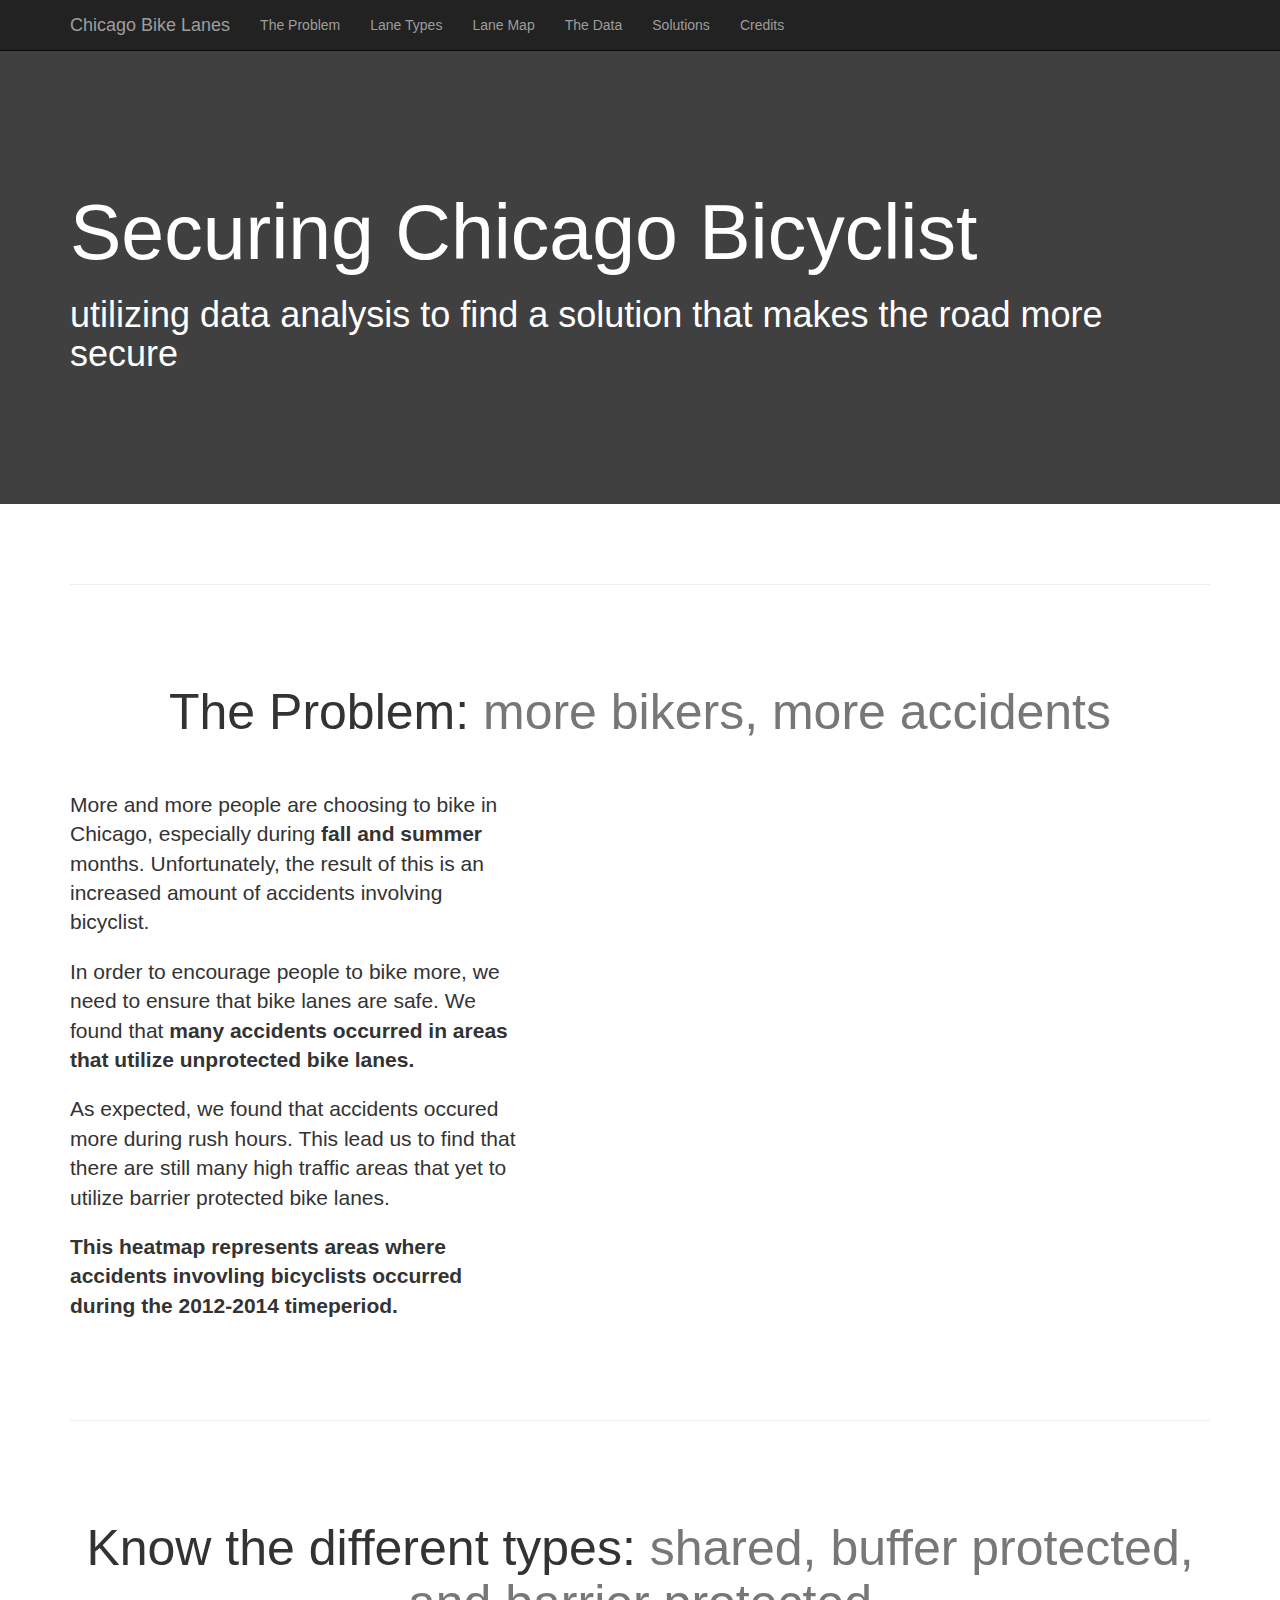
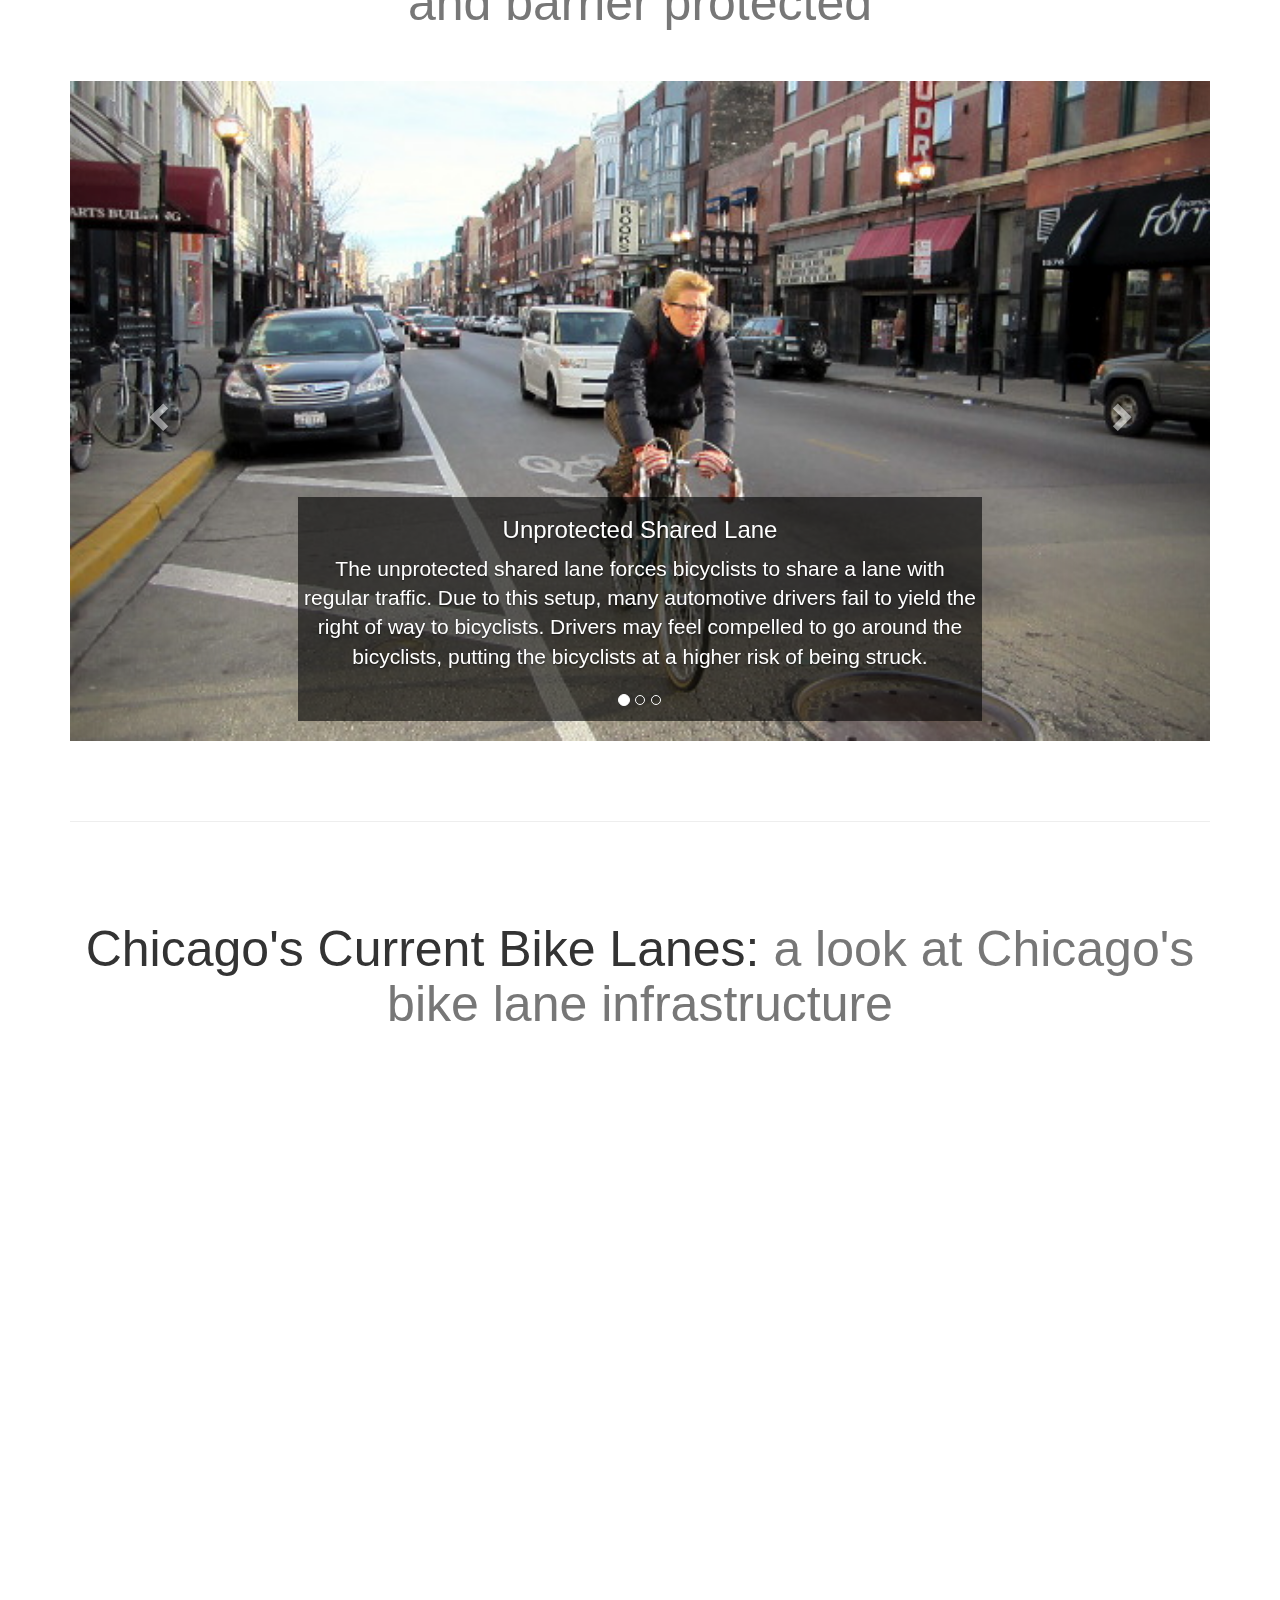
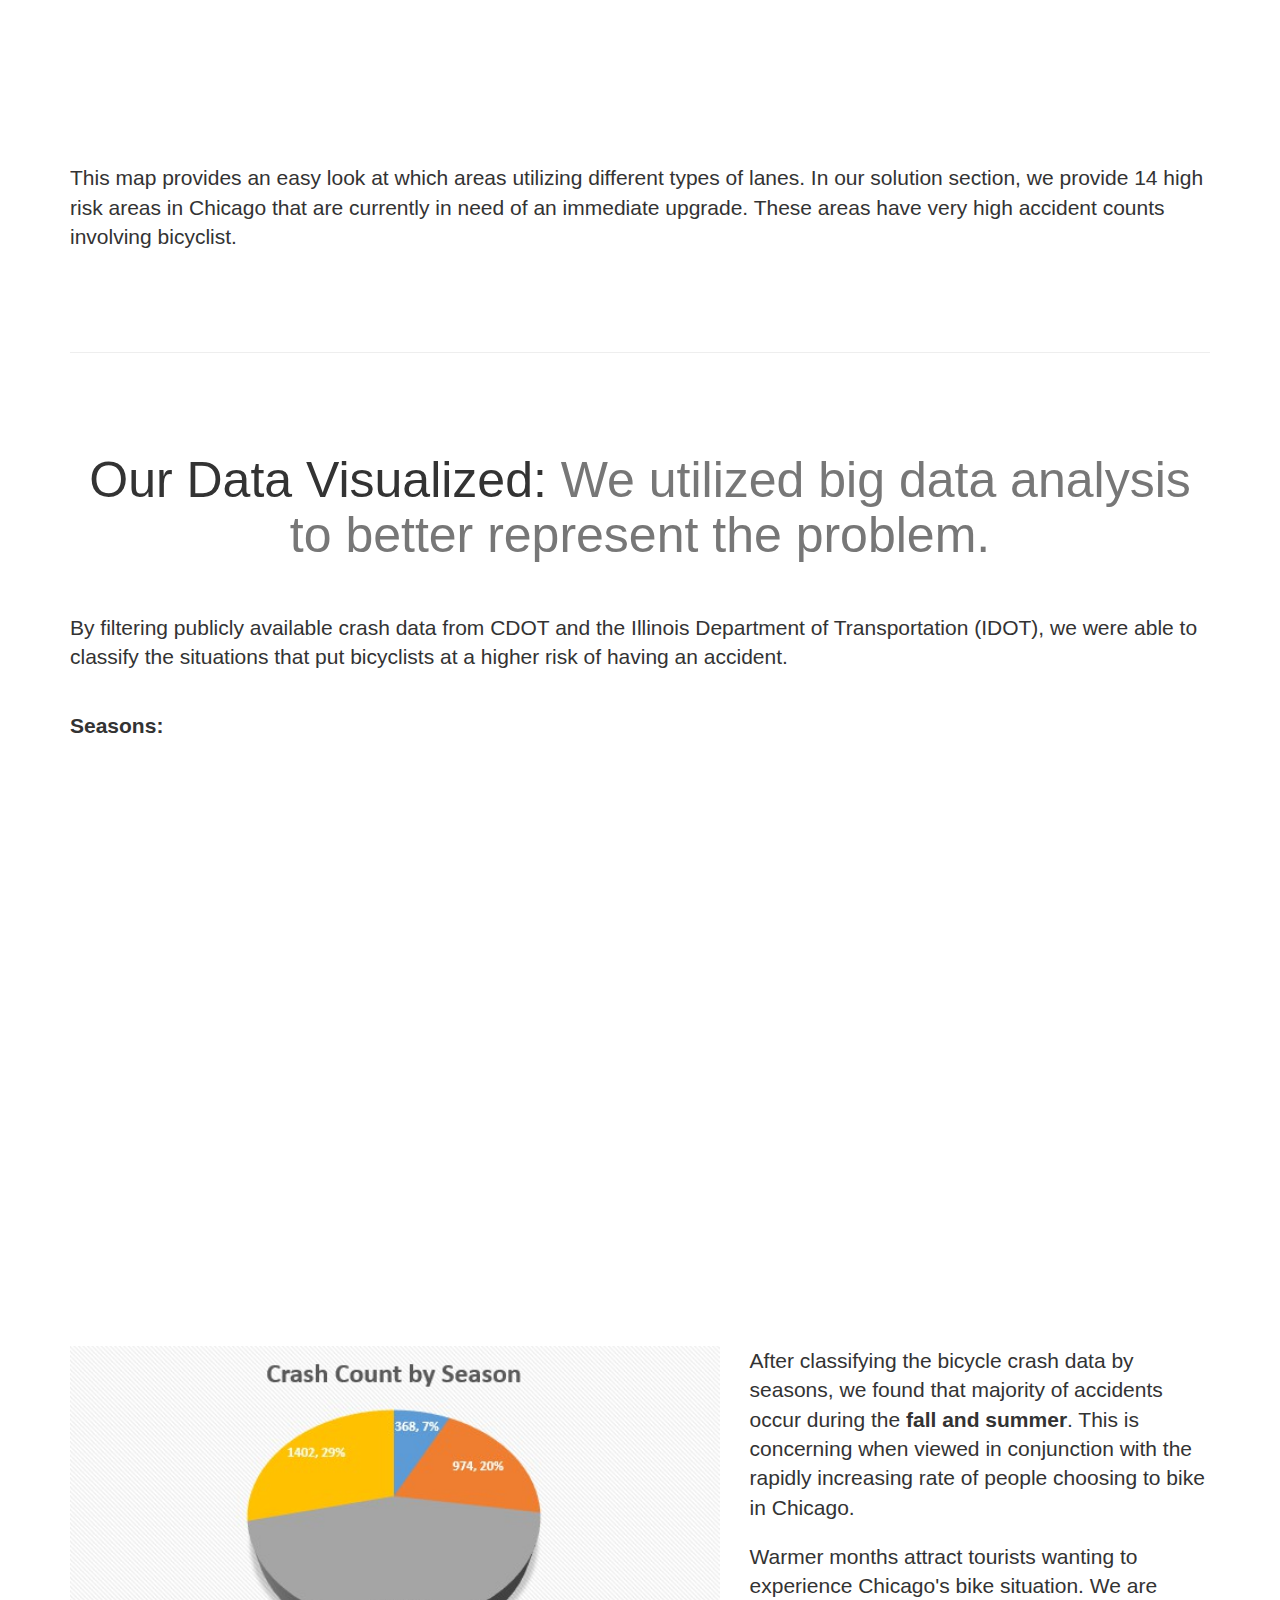
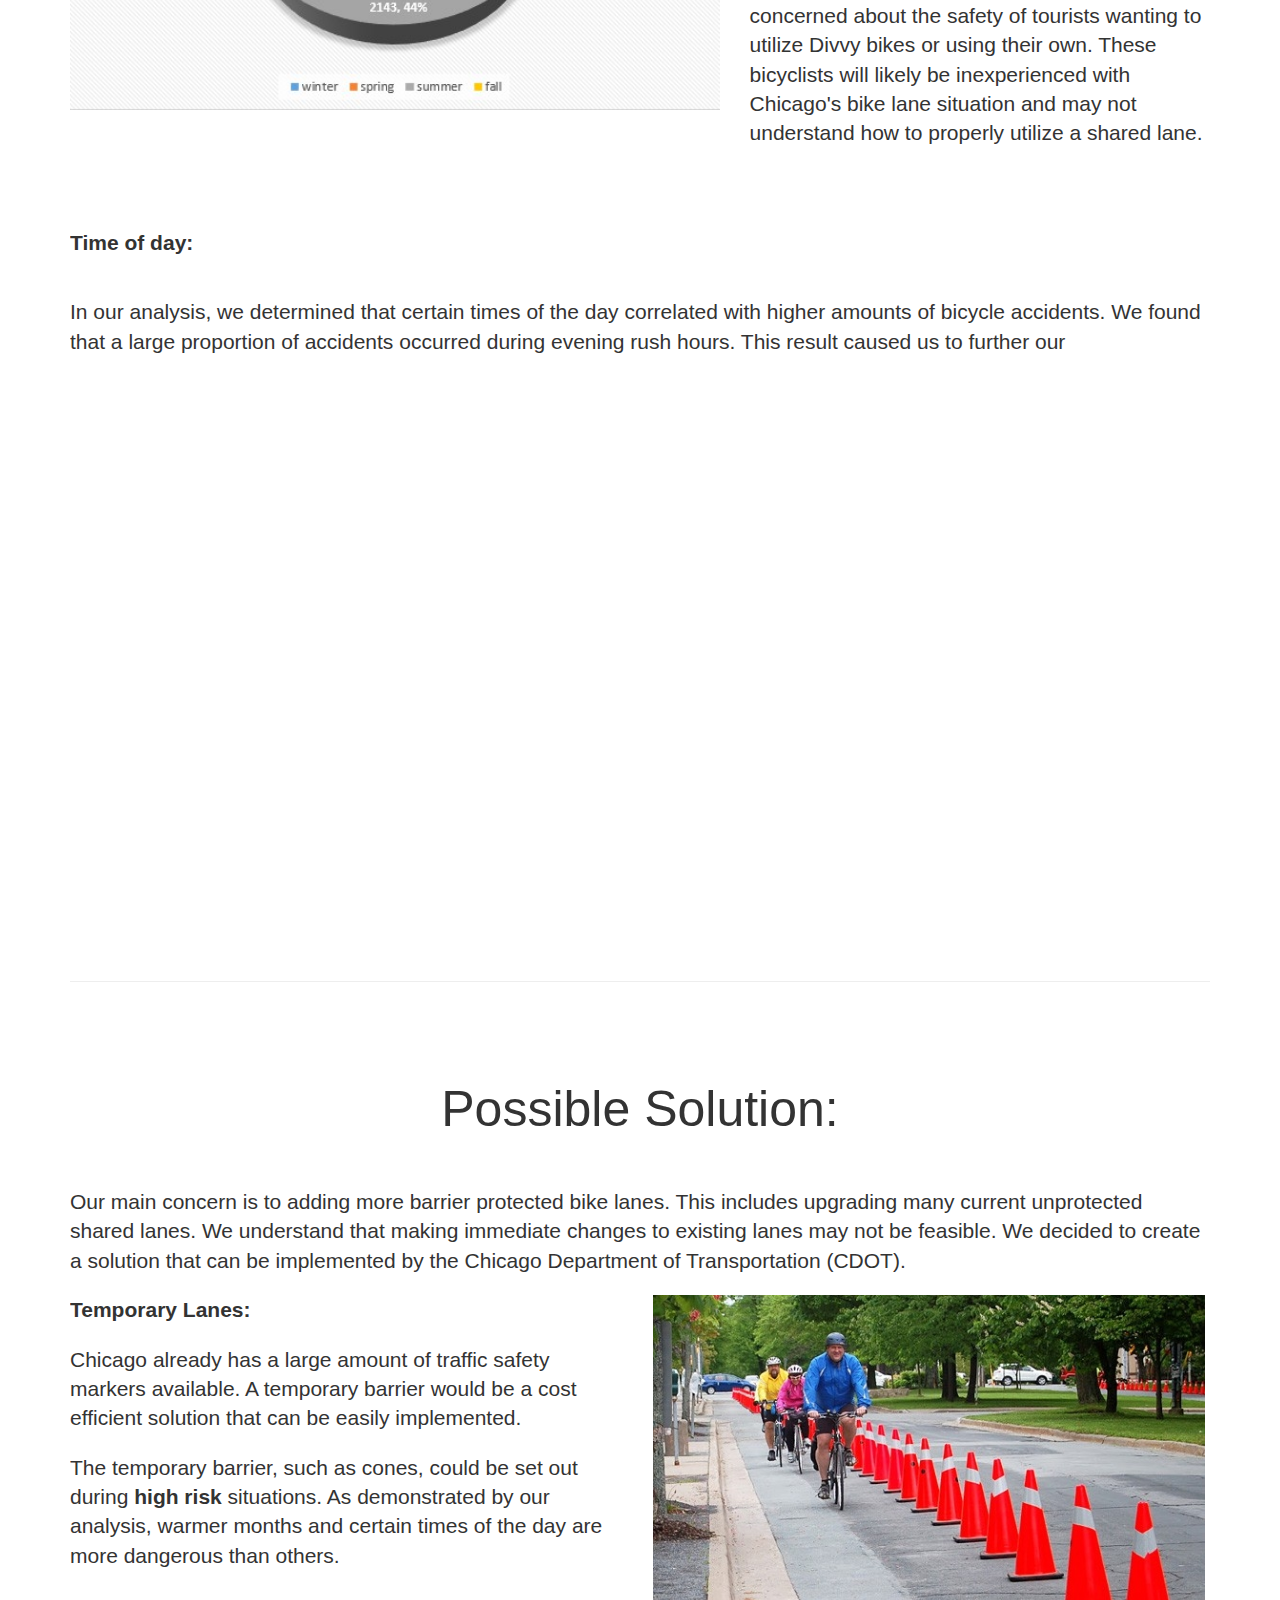
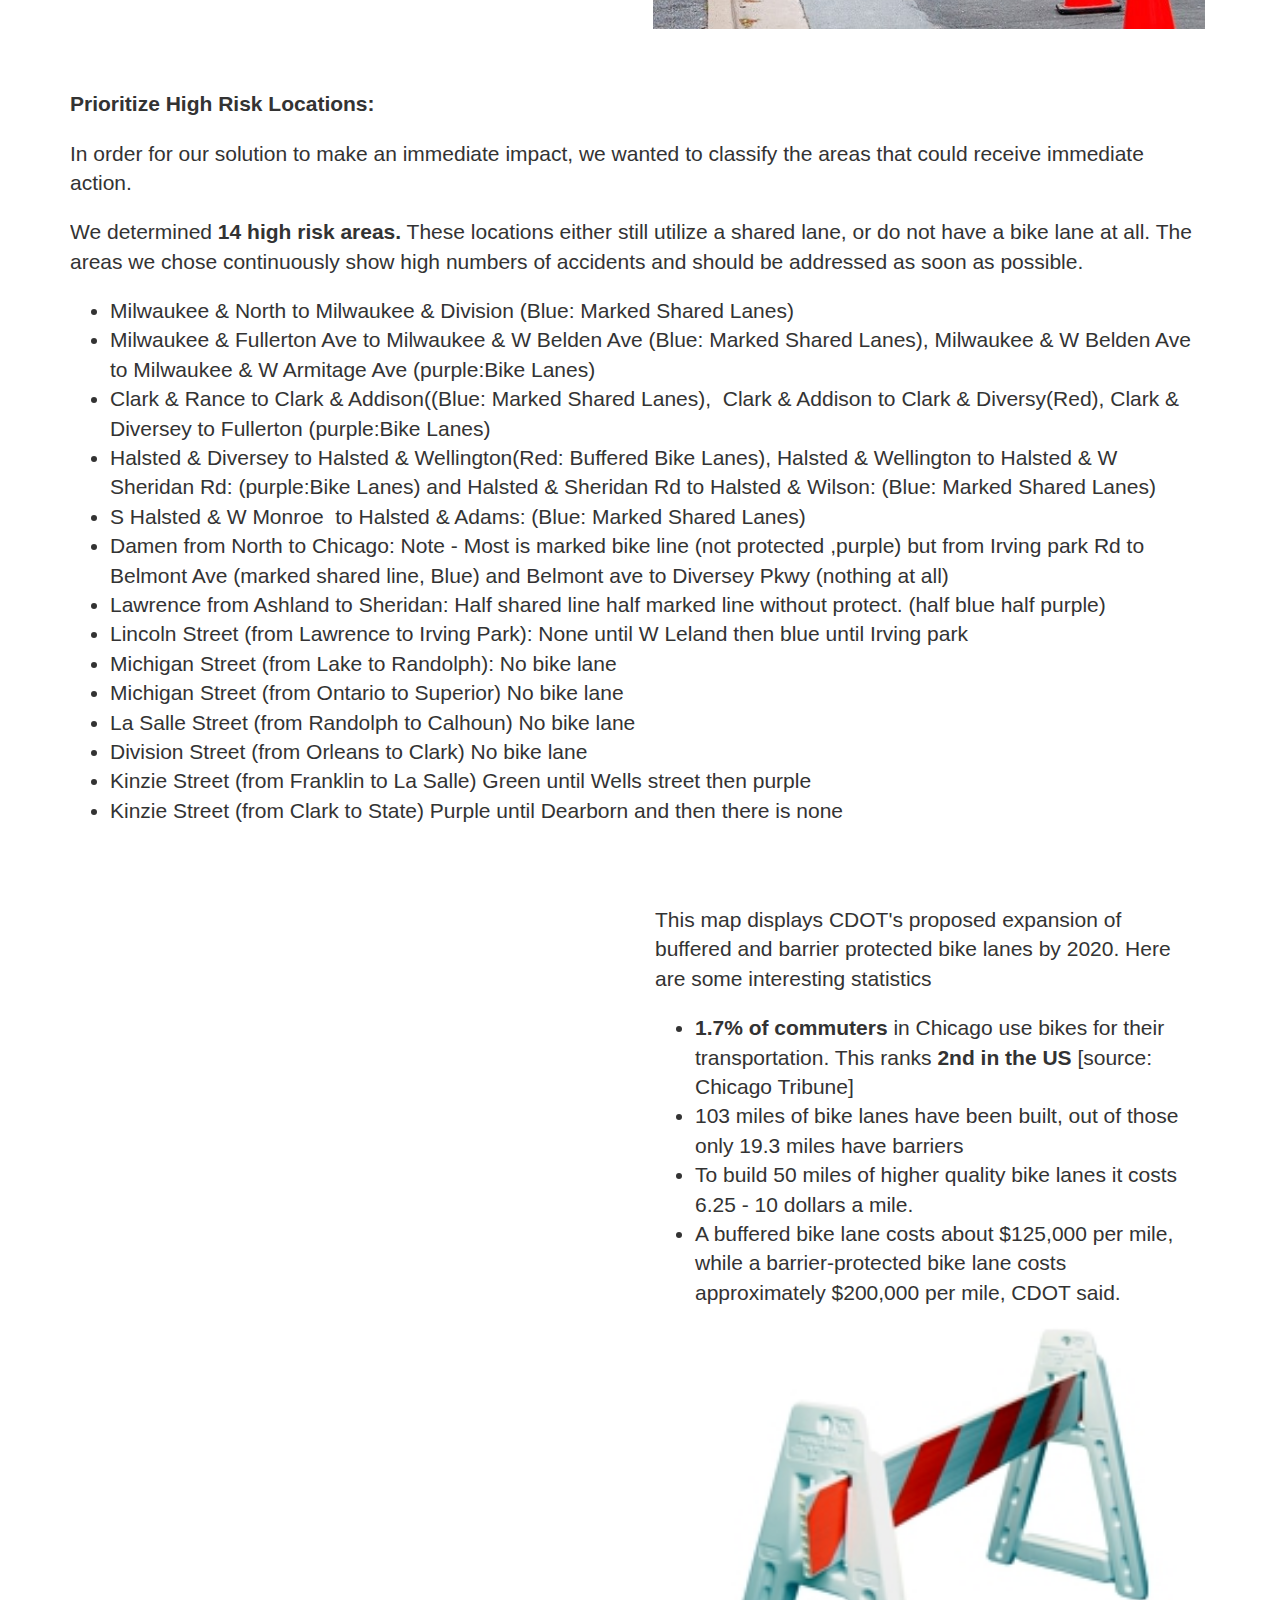
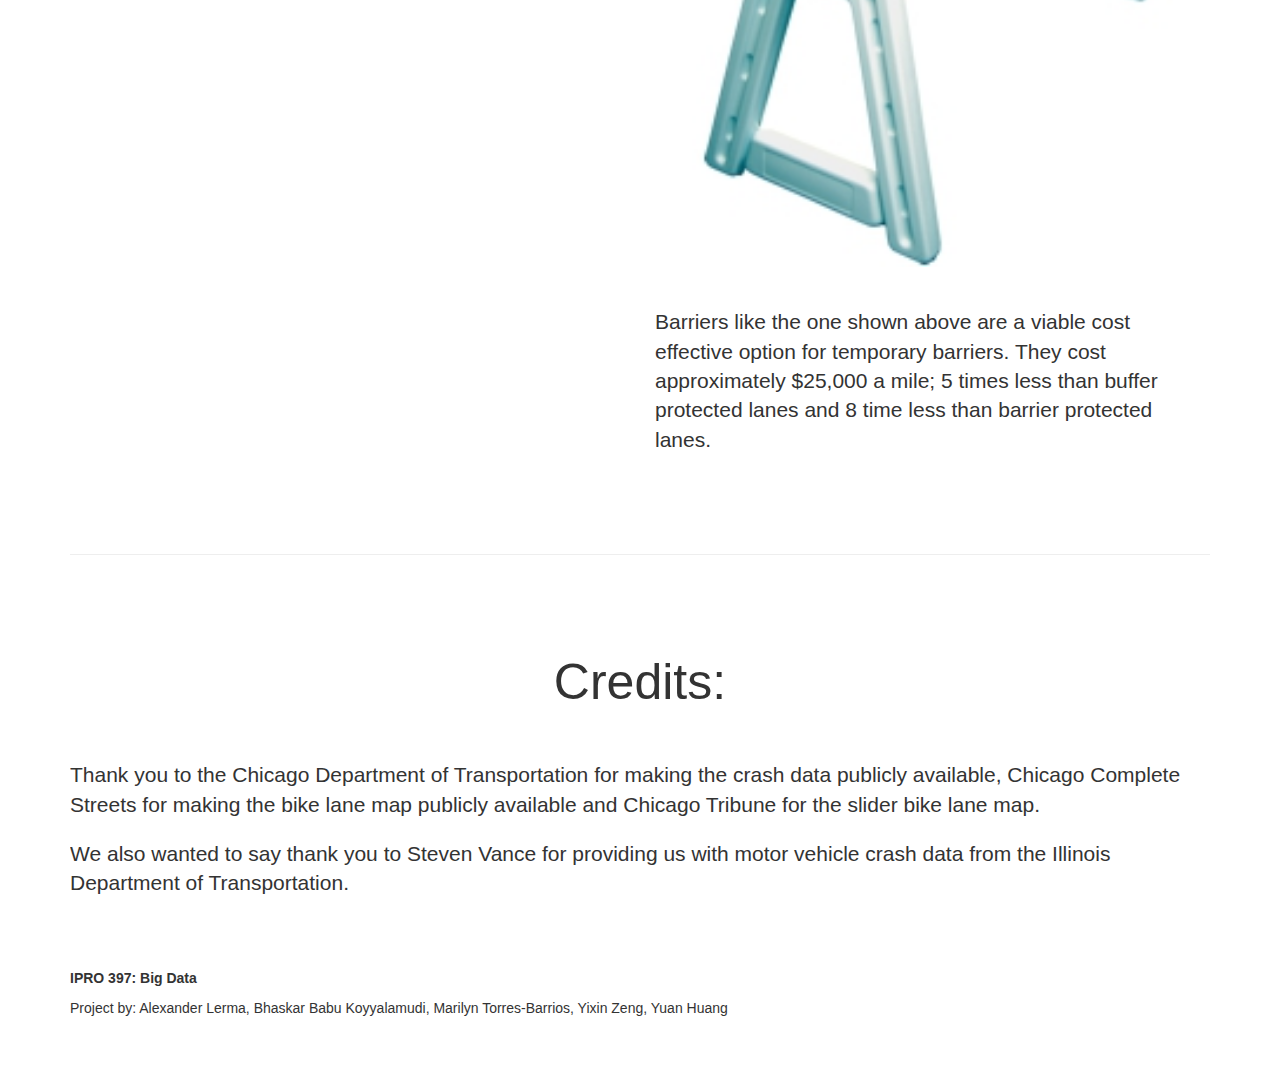
==== index.html @ f9ba5a62 "site" ====
<!DOCTYPE html>
<html lang="en">

<head>

    <meta charset="utf-8">
    <meta http-equiv="X-UA-Compatible" content="IE=edge">
    <meta name="viewport" content="width=device-width, initial-scale=1, user-scalable=no">
    <meta name="description" content="">
    <meta name="author" content="">

    <title>Protected Bike Lanes In Chicago</title>

    <!-- Bootstrap Core CSS -->
    <link href="website/css/bootstrap.min.css" rel="stylesheet">

    <!-- Custom CSS -->
    <link href="website/css/one-page-wonder.css" rel="stylesheet">


    <script src="https://oss.maxcdn.com/libs/html5shiv/3.7.0/html5shiv.js"></script>
    <script src="https://oss.maxcdn.com/libs/respond.js/1.4.2/respond.min.js"></script>

</head>

<body>

<!-- Navigation -->
<nav class="navbar navbar-inverse navbar-fixed-top" role="navigation">
    <div class="container">
        <!-- Brand and toggle get grouped for better mobile display -->
        <div class="navbar-header">
            <button type="button" class="navbar-toggle" data-toggle="collapse"
                    data-target="#bs-example-navbar-collapse-1">
                <span class="sr-only">Toggle navigation</span>
                <span class="icon-bar"></span>
                <span class="icon-bar"></span>
                <span class="icon-bar"></span>
            </button>
            <a class="navbar-brand" href="#">Chicago Bike Lanes</a>
        </div>
        <!-- Collect the nav links, forms, and other content for toggling -->
        <div class="collapse navbar-collapse" id="bs-example-navbar-collapse-1">
            <ul class="nav navbar-nav">
                <li>
                    <a href="#about">The Problem</a>
                </li>
                <li>
                    <a href="#services">Lane Types</a>
                </li>
                <li>
                    <a href="#lanemap">Lane Map</a>
                </li>
                <li>
                    <a href="#data">The Data</a>
                </li>
                <li>
                    <a href="#solutions">Solutions</a>
                </li>
                <li>
                    <a href="#thank">Credits</a>
                </li>
            </ul>
        </div>
        <!-- /.navbar-collapse -->
    </div>
    <!-- /.container -->
</nav>

<!-- Full Width Image Header -->
<header class="header-image">
    <div class="headline">
        <div class="container">
            <h2>Securing Chicago Bicyclist</h2>
            <h3>utilizing data analysis to find a solution that makes the road more secure</h3>
        </div>
    </div>
</header>

<!-- Page Content -->
<div class="container">

    <hr class="featurette-divider first" id="about">

    <!-- The Problem -->
    <div class="featurette">

        <h2 class="featurette-heading">The Problem:
            <span class="text-muted">more bikers, more accidents</span>
        </h2>
        <div class="row featurette-row">
            <div class="col-lg-5">
                <p class="lead">
                    More and more people are choosing to bike in Chicago, especially during <strong>fall and summer</strong> months.
                    Unfortunately, the result of this is an
                    increased amount of accidents involving bicyclist.
                </p>
                <p class="lead">
                    In order to encourage people to bike more, we need to ensure that bike lanes are safe. We found
                    that <strong>many accidents occurred in areas that utilize unprotected bike lanes.</strong>
                </p>
                <p class="lead">
                    As expected, we found that accidents occured more during rush hours. This lead us to find that
                    there are still many high traffic areas that yet to utilize barrier protected bike lanes.
                </p>

                  <p class="lead">
                    <strong>This heatmap represents areas where accidents invovling bicyclists occurred during the 2012-2014
                        timeperiod.</strong>
                </p>
            </div>
            <div class="col-lg-7">

                <iframe width='100%' height='520' frameborder='0'
                        src='https://mtorre12.cartodb.com/viz/634c520c-f6e6-11e5-82c2-0ecd1babdde5/embed_map'
                        allowfullscreen webkitallowfullscreen mozallowfullscreen oallowfullscreen msallowfullscreen>
                </iframe>

            </div>
        </div>
    </div>

    <hr class="featurette-divider" id="services">

    <!-- Types of Lanes-->
    <div class="featurette">

        <h2 class="featurette-heading">Know the different types:
            <span class="text-muted">shared, buffer protected, and barrier protected</span>
        </h2>
    </div>

    <div id="myCarousel" class="carousel slide" data-ride="carousel" data-interval="10000">
        <!-- Indicators -->
        <ol class="carousel-indicators">
            <li data-target="#myCarousel" data-slide-to="0" class="active"></li>
            <li data-target="#myCarousel" data-slide-to="1"></li>
            <li data-target="#myCarousel" data-slide-to="2"></li>
        </ol>
        <!-- Wrapper for slides -->
        <div class="carousel-inner" role="listbox">
            <div class="item active">
                <img src=website/images/milwaukee_lane.jpg alt="shared">
                <div class="carousel-caption">
                    <h3>Unprotected Shared Lane</h3>
                    <p class="lead">The unprotected shared lane forces bicyclists to share a lane with regular traffic. Due to this
                    setup, many automotive drivers fail to yield the right of way to bicyclists. Drivers may feel compelled
                    to go around the bicyclists, putting the bicyclists at a higher risk of being struck.</p>
                </div>
            </div>

            <div class="item">
                <img src="website/images/line_protected.jpg" alt="buffer">
                <div class="carousel-caption">
                    <h3>Buffer Protected Lane</h3>
                    <p class="lead">The buffer protected lane gives the bicyclists a dedicted lane marked by lines on the road.
                    This approach is a better attempt at keeping bicyclist safe from regular traffic, but still does not
                    provide any dedicated barrier.</p>
                </div>
            </div>

            <div class="item">
                <img src="website/images/protected_ex.jpg" alt="protected">
                <div class="carousel-caption">
                    <h3>Barrier Protected</h3>
                    <p class="lead">The barrier protected bike lane provides a dedicated and secured lane for bicyclists. This lane
                    completely separates bicyclists from traffic by utilizing one of a variety of physical barriers.
                    Barrier markers are typically made of plastic and some even have a dedicated concrete median
                    built into the road.</p>
                </div>
            </div>
        </div>

        <!-- Left and right controls -->
        <a class="left carousel-control" href="#myCarousel" role="button" data-slide="prev">
            <span class="glyphicon glyphicon-chevron-left" aria-hidden="true"></span>
            <span class="sr-only">Previous</span>
        </a>
        <a class="right carousel-control" href="#myCarousel" role="button" data-slide="next">
            <span class="glyphicon glyphicon-chevron-right" aria-hidden="true"></span>
            <span class="sr-only">Next</span>
        </a>
    </div>

    <hr class="featurette-divider" id="lanemap">

    <!-- Bike Lane Map-->
    <div class="featurette">
        <h2 class="featurette-heading">Chicago's Current Bike Lanes:
            <span class="text-muted">a look at Chicago's bike lane infrastructure</span>
        </h2>
        <div class="map_container">
            <div id="map_canvas" class="map_canvas">
                <iframe width="100%" height="100%" frameborder="0" scrolling="no" marginheight="0" marginwidth="0"
                        src="https://www.google.com/maps/d/embed?mid=zQxwjQwKejsc.kHUkYTSJEQug"></iframe>
                <br/>
            </div>
        </div>

        <div class="row featurette-row">
            <div class="col-lg-12">
                <p class="lead need-space">
                    This map provides an easy look at which areas utilizing different types of lanes. In our solution
                    section, we provide 14 high risk areas in Chicago that are currently in need of an immediate upgrade.
                    These areas have very high accident counts involving bicyclist.
                </p>
            </div>
        </div>
    </div>


    <hr class="featurette-divider" id="data">

    <!-- Data Visualized -->
    <div class="featurette" >

        <h2 class="featurette-heading">Our Data Visualized:
            <span class="text-muted">We utilized big data analysis to better represent the problem.</span>
        </h2>

        <div class="row featurette-row">
            <div class="col-lg-12">
                <p class="lead"> By filtering publicly available crash data from CDOT and the Illinois Department
                    of Transportation (IDOT), we were able to classify the situations that put bicyclists
                    at a higher risk of having an accident.

                </p>
            </div>
        </div>


        <h3 class="lead ">
            <strong>Seasons:</strong>
        </h3>

        <iframe width='100%' height='520' frameborder='0'
                src='https://bkoyyala.cartodb.com/viz/8a8a599e-fade-11e5-b8db-0e3a376473ab/embed_map'
                allowfullscreen webkitallowfullscreen mozallowfullscreen oallowfullscreen msallowfullscreen>

        </iframe>

        <p class="lead need-space">
        </p>

        <div class="row featurette-row">
            <div class="col-lg-7">
                <img class="img-responsive center-block" src="website/images/pie_seasons.jpg" width="100%">
            </div>
            <div class="col-lg-5">
                <p class="lead">
                    After classifying the bicycle crash data by seasons, we found that majority of accidents
                    occur during the <strong>fall and summer</strong>. This is concerning when viewed in conjunction with the rapidly increasing
                    rate of people choosing to bike in Chicago.
                </p>
                <p class="lead">
                    Warmer months attract tourists wanting to experience Chicago's bike situation. We are concerned about
                    the safety of tourists wanting to utilize Divvy bikes or using their own. These bicyclists will
                    likely be inexperienced with Chicago's bike lane situation and may not understand how
                    to properly utilize a shared lane.
                </p>
            </div>
        </div>

         <h3 class="lead need-space">
            <strong>Time of day:</strong>
        </h3>

        <div class="row featurette-row">
            <div class="row">hello</div>
            <div class="col-lg-12">
                <p class="lead"> In our analysis, we determined that certain times of the day
                correlated with higher amounts of bicycle accidents. We found that a large proportion of accidents
                    occurred during evening rush hours. This result caused us to further our
                </p>
            </div>
        </div>


        <iframe width='100%' height='520' frameborder='0'
                src='https://bkoyyala.cartodb.com/viz/a01b92e0-fc42-11e5-81eb-0e3a376473ab/embed_map'
                allowfullscreen webkitallowfullscreen mozallowfullscreen oallowfullscreen msallowfullscreen></iframe>
    </div>

    <hr class="featurette-divider" id="solutions">

    <!-- Solution -->
    <div class="featurette" >

        <h2 class="featurette-heading">Possible Solution: </h2>

        <div class="row featurette-row">
            <div class="col-lg-12">
                 <p class="lead">
                Our main concern is to adding more barrier protected bike lanes. This includes upgrading many
                current unprotected shared lanes. We understand that making immediate changes to existing lanes may not be
                feasible. We decided to create a solution that can be implemented by the Chicago Department of
                Transportation (CDOT).
             </p>
            </div>

        </div>

        <div class="row featurette-row">
            <div class="col-lg-6">
                 <p class="lead">
                     <strong>Temporary Lanes:</strong>
                 </p>
                 <p class="lead">
                     Chicago already has a large amount of traffic safety markers available. A temporary barrier would
                     be a cost efficient solution that can be easily implemented.
                 </p>
                <p class="lead">
                    The temporary barrier, such as cones, could be set out during <strong>high risk</strong> situations. As
                    demonstrated by our analysis, warmer months and certain times of the day are more dangerous than others.
                 </p>

            </div>
            <div class="col-lg-6">
                <img class="img-responsive" src="website/images/temp_cones.jpg" width="100%">
            </div>
        </div>

         <p class="lead need-space"></p>


        <div class="row featurette-row">
            <div class="col-lg-12">
                 <p class="lead">
                    <strong>Prioritize High Risk Locations:</strong>
                 </p>

                  <p class="lead">
                    In order for our solution to make an immediate impact, we wanted to classify the areas that could
                      receive immediate action.
                 </p>
                <p class="lead">
                    We determined <strong>14 high risk areas.</strong> These locations either still utilize a
                    shared lane, or do not have a bike lane at all. The areas we chose continuously show
                    high numbers of accidents and should be addressed as soon as possible.
                 </p>

                <ul class="lead">
                    <li>Milwaukee & North to Milwaukee & Division (Blue: Marked Shared Lanes)</li>
                    <li>Milwaukee & Fullerton Ave to Milwaukee & W Belden Ave (Blue: Marked Shared Lanes), Milwaukee & W Belden Ave to Milwaukee & W Armitage Ave (purple:Bike Lanes)</li>
                    <li>Clark & Rance to Clark & Addison((Blue: Marked Shared Lanes),  Clark & Addison to Clark & Diversy(Red), Clark & Diversey to Fullerton (purple:Bike Lanes)</li>
                    <li>Halsted & Diversey to Halsted & Wellington(Red: Buffered Bike Lanes),
                            Halsted & Wellington to Halsted & W Sheridan Rd: (purple:Bike Lanes) and Halsted & Sheridan Rd to Halsted & Wilson: (Blue: Marked Shared Lanes)</li>
                    <li>S Halsted & W Monroe  to Halsted & Adams: (Blue: Marked Shared Lanes)</li>
                    <li>Damen from North to Chicago:  Note - Most is marked bike line (not protected ,purple) but from
                            Irving park Rd to Belmont Ave (marked shared line, Blue) and Belmont ave to Diversey Pkwy (nothing at all)</li>
                    <li>Lawrence from Ashland to Sheridan: Half shared line half marked line without protect. (half blue half purple)</li>
                    <li>Lincoln Street (from Lawrence to Irving Park):  None until W Leland then blue until Irving park</li>
                    <li>Michigan Street (from Lake to Randolph):  No bike lane</li>
                    <li>Michigan Street (from Ontario to Superior) No bike lane</li>
                    <li>La Salle Street (from Randolph to Calhoun)  No bike lane</li>
                    <li>Division Street (from Orleans to Clark)  No bike lane</li>
                    <li>Kinzie Street (from Franklin to La Salle)  Green until Wells street then purple</li>
                    <li>Kinzie Street (from Clark to State)  Purple until Dearborn and then there is none</li>
                </ul>
            </div>
        </div>

        <p class="lead need-space">
            <div class="col-lg-6">
                <iframe frameborder="0" class="juxtapose" width="100%" height="780"
                src="https://cdn.knightlab.com/libs/juxtapose/latest/embed/index.html?uid=9061a826-0cc8-11e6-a524-0e7075bba956"></iframe>
            </div>
            <div class="col-lg-6">
                <p class="lead">
                    This map displays CDOT's proposed expansion of buffered and barrier protected bike lanes by 2020. Here are some interesting statistics
                     <ul class="lead">
                        <li><b>1.7% of commuters</b> in Chicago use bikes for their transportation. This ranks <b>2nd in the US</b> [source: Chicago Tribune]</li>
                        <li>103 miles of bike lanes have been built, out of those only 19.3 miles have barriers</li>
                        <li>To build 50 miles of higher quality bike lanes it costs 6.25 - 10 dollars a mile.</li>
                        <li>A buffered bike lane costs about $125,000 per mile, while a barrier-protected bike lane costs approximately $200,000 per mile, CDOT said.</li>

                    </ul>
                </p>
                <img class="img-responsive" src="website/images/536.jpg" width="100%">
                <p class="lead need-space">
                    Barriers like the one shown above are a viable cost effective option for temporary barriers.
                    They cost approximately $25,000 a mile; 5 times less than buffer protected lanes and 8 time less
                    than barrier protected lanes.
                </p>
            </div>
        </p>


    </div>

    <hr class="featurette-divider" id="thank">

    <!-- Thanks -->
    <div class="featurette" >

        <h2 class="featurette-heading">Credits: </h2>

        <div class="row featurette-row">
            <div class="col-lg-12">
                <p class="lead">
                    Thank you to the Chicago Department of Transportation for making the crash data publicly available, Chicago Complete Streets
                    for making the bike lane map publicly available and Chicago Tribune for the slider bike lane map.
                </p>
                <p class="lead">
                    We also wanted to say thank you to Steven Vance for providing us with motor vehicle crash data
                    from the Illinois Department of Transportation.
                </p>

            </div>

        </div>

    </div>

    <!-- Footer -->
    <footer>
        <div class="row">
            <div class="col-lg-12">
                <p><strong>IPRO 397: Big Data</strong></p>
                <p>Project by: Alexander Lerma, Bhaskar Babu Koyyalamudi, Marilyn Torres-Barrios, Yixin Zeng, Yuan Huang</p>
            </div>
        </div>
    </footer>

</div>
<!-- /.container -->

<!-- jQuery -->
<script src="website/js/jquery.js"></script>

<!-- Bootstrap Core JavaScript -->
<script src="website/js/bootstrap.min.js"></script>

</body>

</html>
---- website/css/one-page-wonder.css ----
/*!
 * Start Bootstrap - One Page Wonder HTML Template (http://startbootstrap.com)
 * Code licensed under the Apache License v2.0.
 * For details, see http://www.apache.org/licenses/LICENSE-2.0.
 */

body {
    margin-top: 50px; /* Required padding for .navbar-fixed-top. Remove if using .navbar-static-top. Change if height of navigation changes. */
}

.carousel img {
    min-width: 100%;
    max-height: 660px;
    min-height: 500px;
}



.center-text {
    text-align: center;
    padding: 5px;
}

.carousel-inner {
    max-height: 50%;
}



.map_container{
    position: relative;
    width: 100%;
    padding-bottom: 56.25%; /* Ratio 16:9 ( 100%/16*9 = 56.25% ) */
}

.map_container .map_canvas{
    position: absolute;
    top: 0;
    right: 0;
    bottom: 0;
    left: 0;
    margin: 0;
    padding: 0;
}

.header-image {
    display: block;
    width: 100%;
    text-align: left;
    background: url('http://www.chicagobikes.org/images/027-%20Kinzie%20-%20Milwaukee%20to%20Wells%20-%20edit.jpg') no-repeat center center scroll;
    -webkit-background-size: cover;
    -moz-background-size: cover;
    background-size: cover;
    -o-background-size: cover;
}



/*.col-lg-4 .img-responsive {*/
 /*height: 200px;*/
 /*width: 400px;*/

/*}*/
.set-size {
    width: auto;
    height: auto;
}

.headline {
    padding: 120px 0;
    background: rgba(0, 0, 0,0.75);
}

.headline h1 {
    font-size: 130px;;
}

.headline h2 {
    font-size: 77px;
    color: white;
}

.headline h3 {
    font-size: 36px;
    color: white;
}

.featurette-divider {
    margin: 80px 0;
}

.featurette-divider .first {
    margin: 40px 0;
}


.need-space {
    padding-top:40px;

}
.featurette {
    overflow: hidden;
}

.carousel-caption {
    background: rgba(0, 0, 0,0.6);
    padding-left: 5px;
    padding-right: 5px;
    padding-bottom: auto;
    padding-top: 0px;
}

.featurette-row {
    border-radius:10px;
    padding-right: 5px;
}

.featurette-image {
    border: 1px;
    width: auto;
}

.featurette-image.pull-left {
    margin-right: 40px;
}

.featurette-image.pull-right {
    margin-left: 40px;
}

.featurette-heading {
    font-size: 50px;
    padding-bottom: 40px;
    text-align: center;
}

footer {
    margin: 50px 0;
}

@media(max-width:1200px) {
    .headline h1 {
        font-size: 140px;
    }

    .headline h2 {
        font-size: 63px;
    }

    .featurette-divider {
        margin: 50px 0;
    }

    .featurette-image.pull-left {
        margin-right: 20px;
    }

    .featurette-image.pull-right {
        margin-left: 20px;
    }

    .featurette-heading {
        font-size: 35px;
    }
}

@media(max-width:991px) {
    .headline h1 {
        font-size: 105px;
    }

    .headline h2 {
        font-size: 50px;
    }

    .featurette-divider {
        margin: 40px 0;
    }

    .featurette-image.pull-left {
        margin-right: 10px;
    }

    .featurette-image.pull-right {
        margin-left: 10px;
    }

    .featurette-heading {
        font-size: 30px;
    }
}

@media(max-width:768px) {
    .container {
        margin: 0 15px;
    }

    .featurette-divider {
        margin: 40px 0;
    }

    .featurette-heading {
        font-size: 25px;
    }
}

@media(max-width:668px) {
    .headline h1 {
        font-size: 70px;
    }

    .headline h2 {
        font-size: 32px;
    }

    .featurette-divider {
        margin: 30px 0;
    }
}

@media(max-width:640px) {
    .headline {
        padding: 75px 0 25px 0;
    }

    .headline h1 {
        font-size: 60px;
    }

    .headline h2 {
        font-size: 30px;
    }


}

@media(max-width:375px) {
    .featurette-divider {
        margin: 10px 0;
    }

    .featurette-image {

    }

    .featurette-image.pull-left {
        margin-right: 0;
        margin-bottom: 10px;
    }

    .featurette-image.pull-right {
        margin-bottom: 10px;
        margin-left: 0;
    }
}
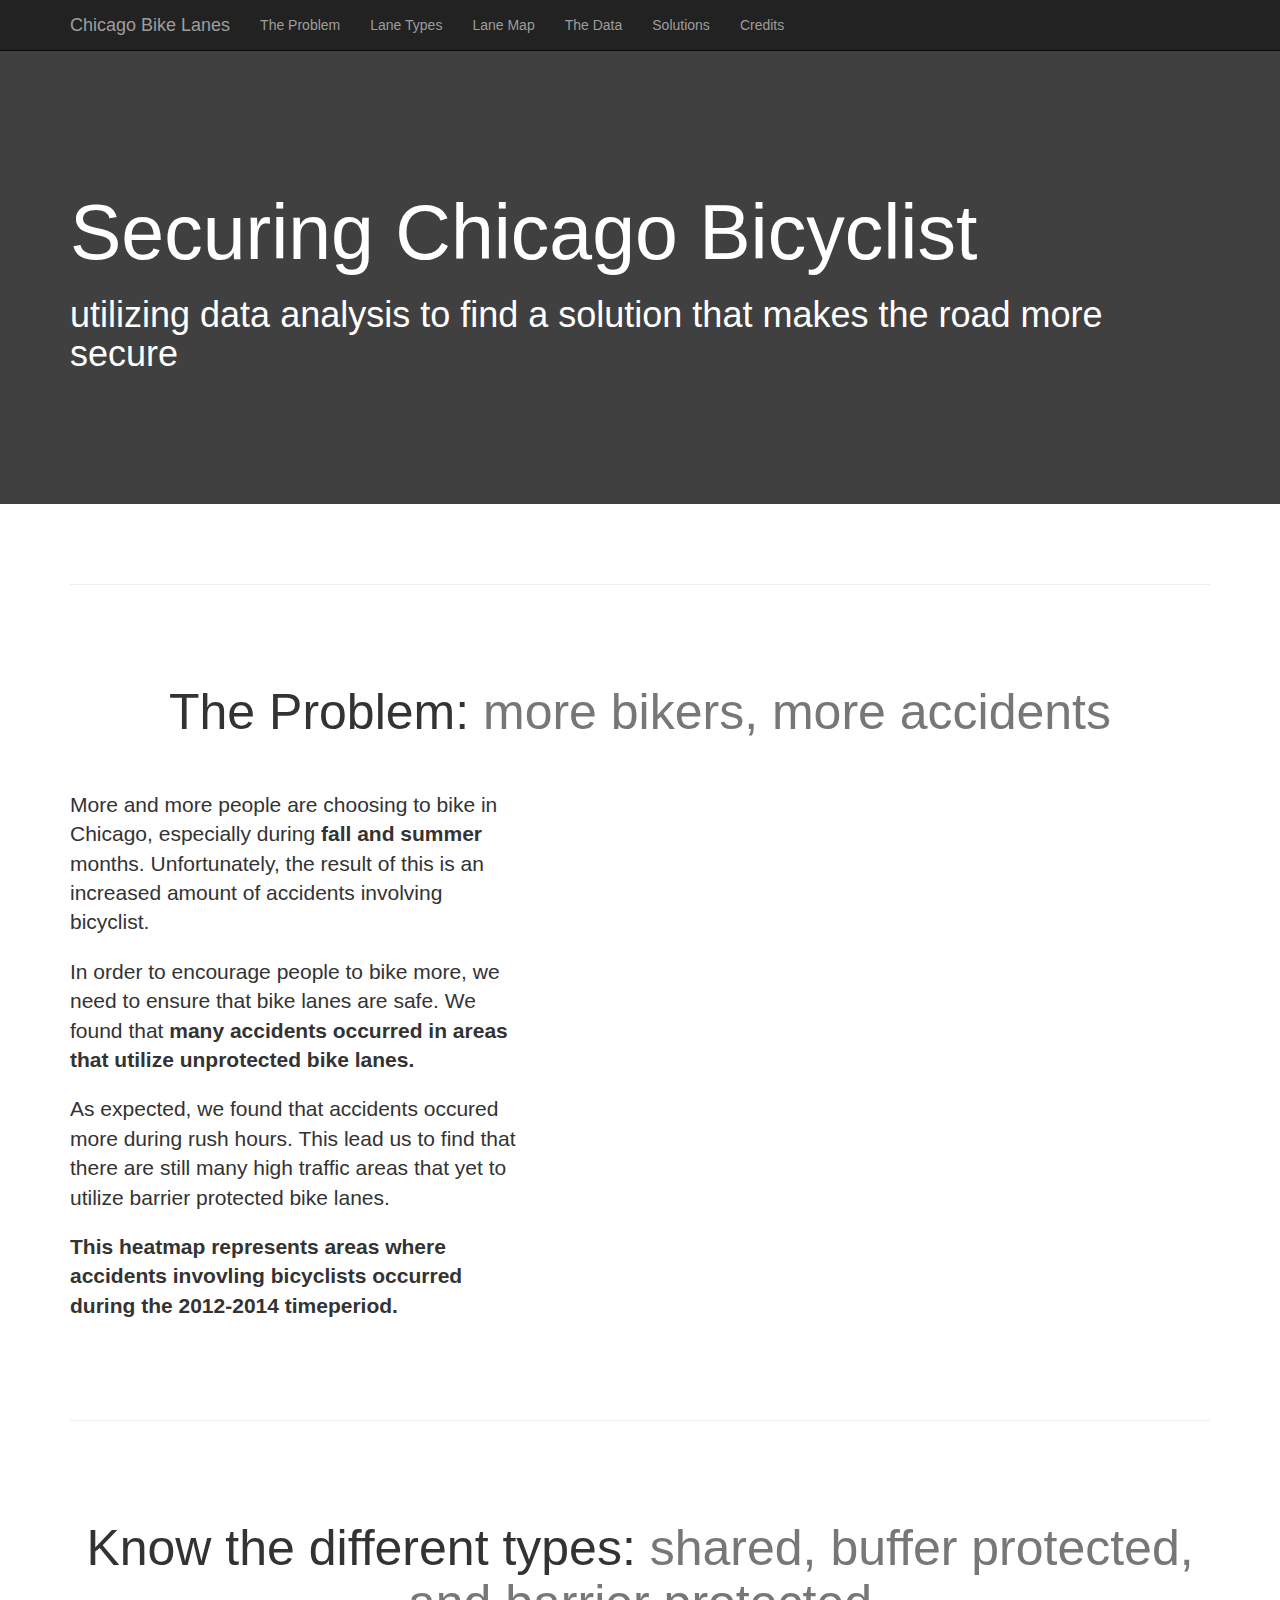
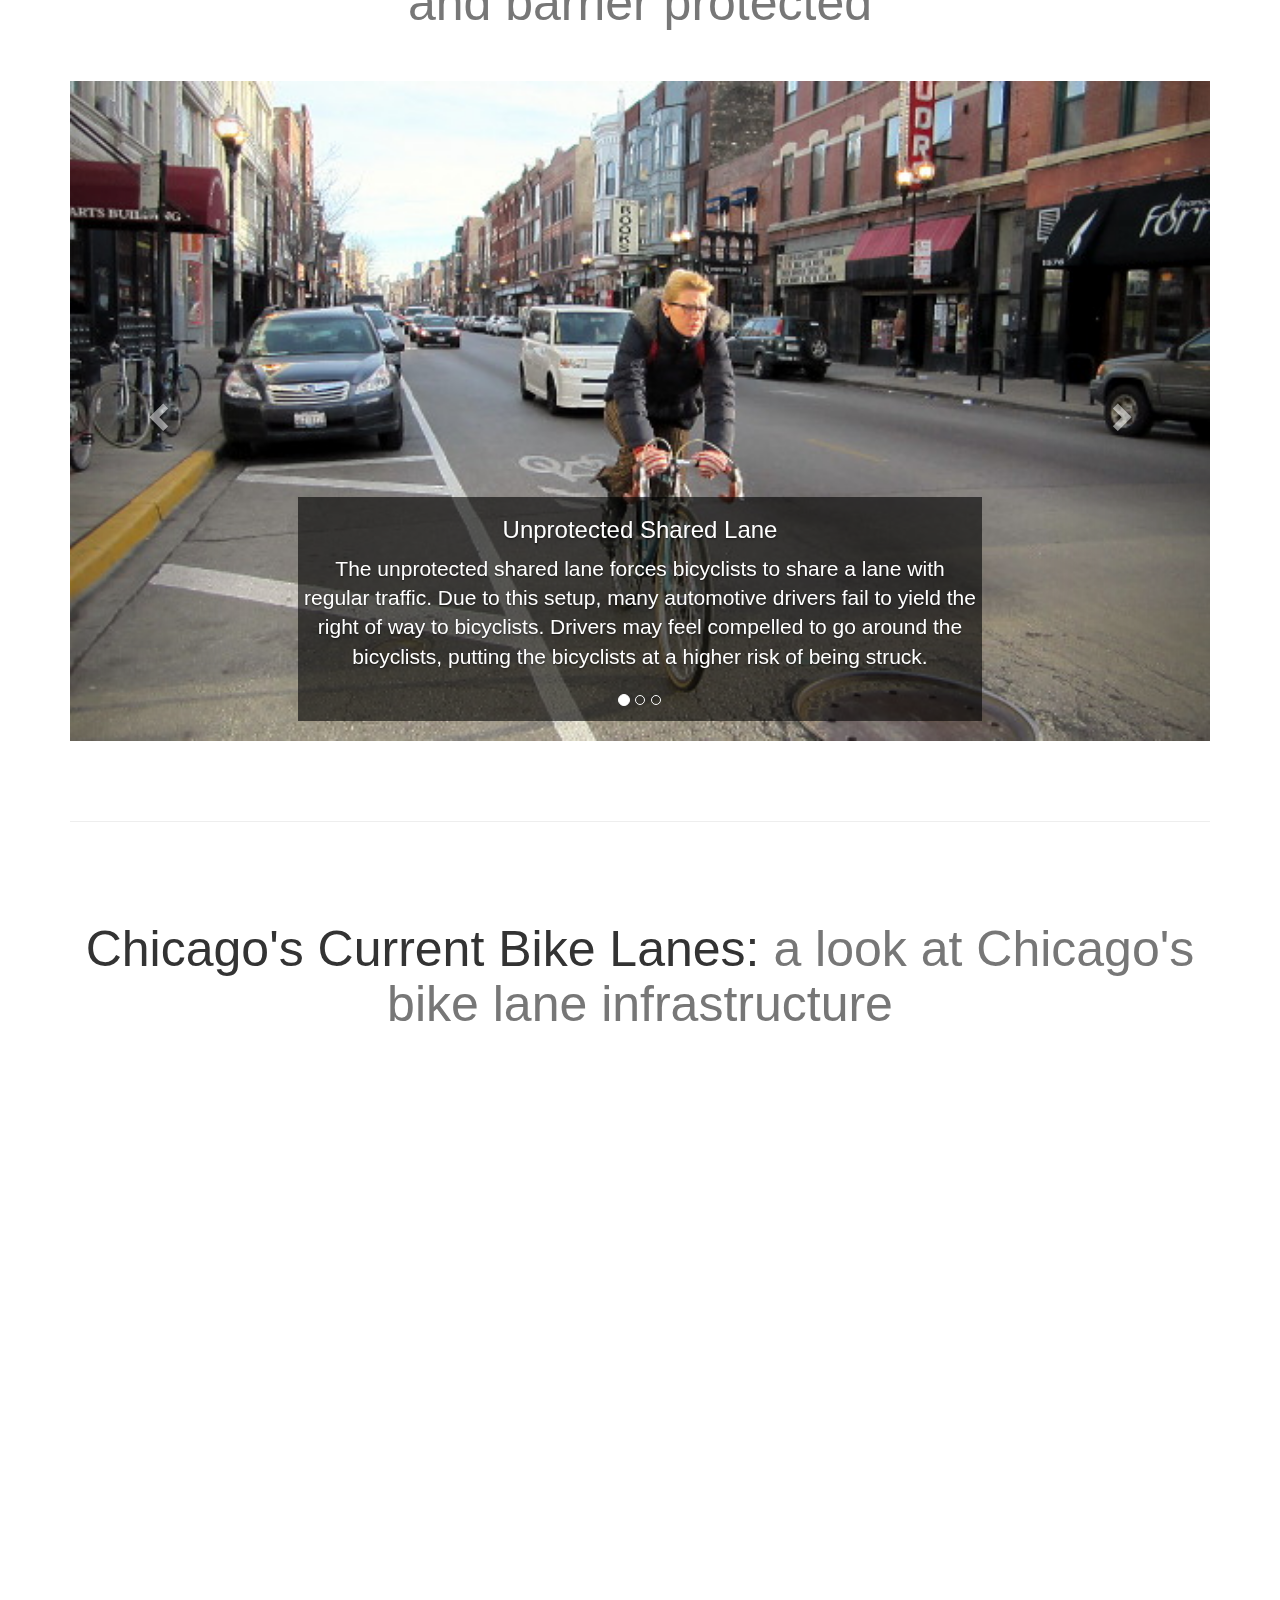
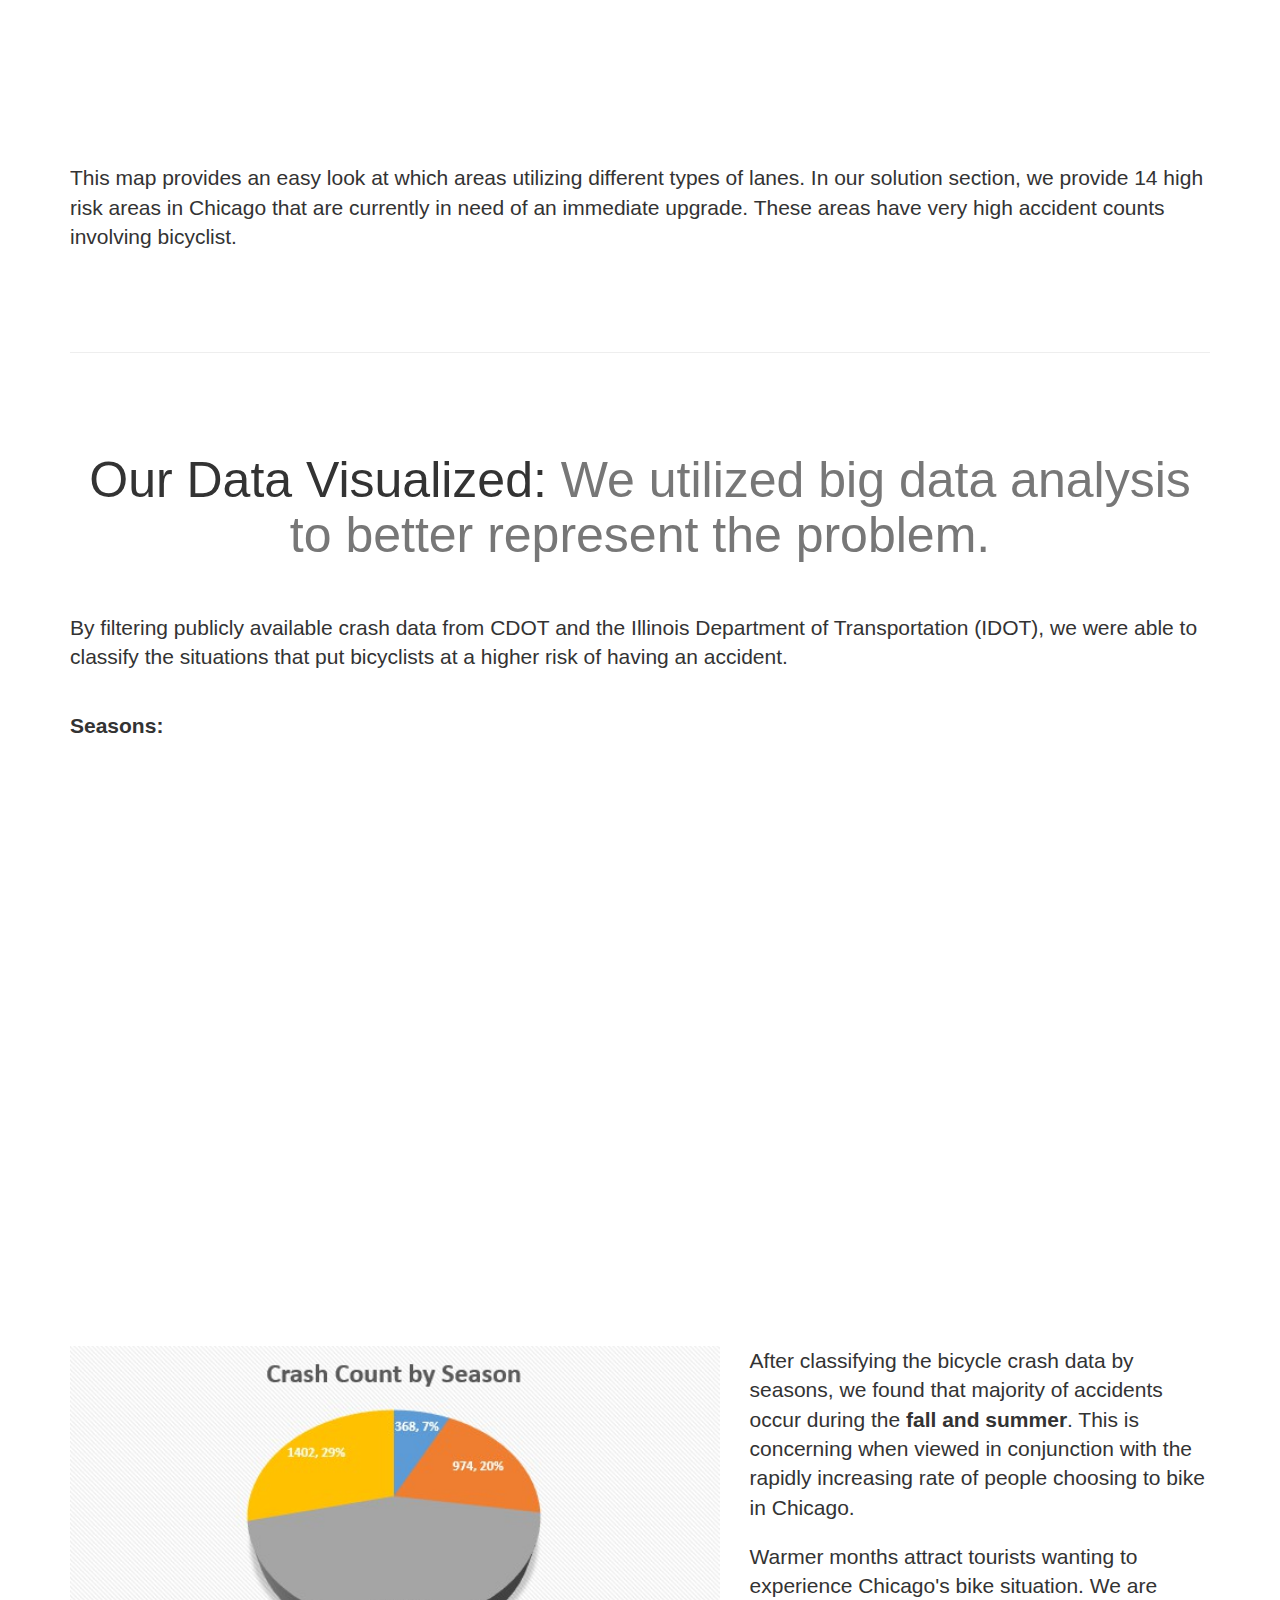
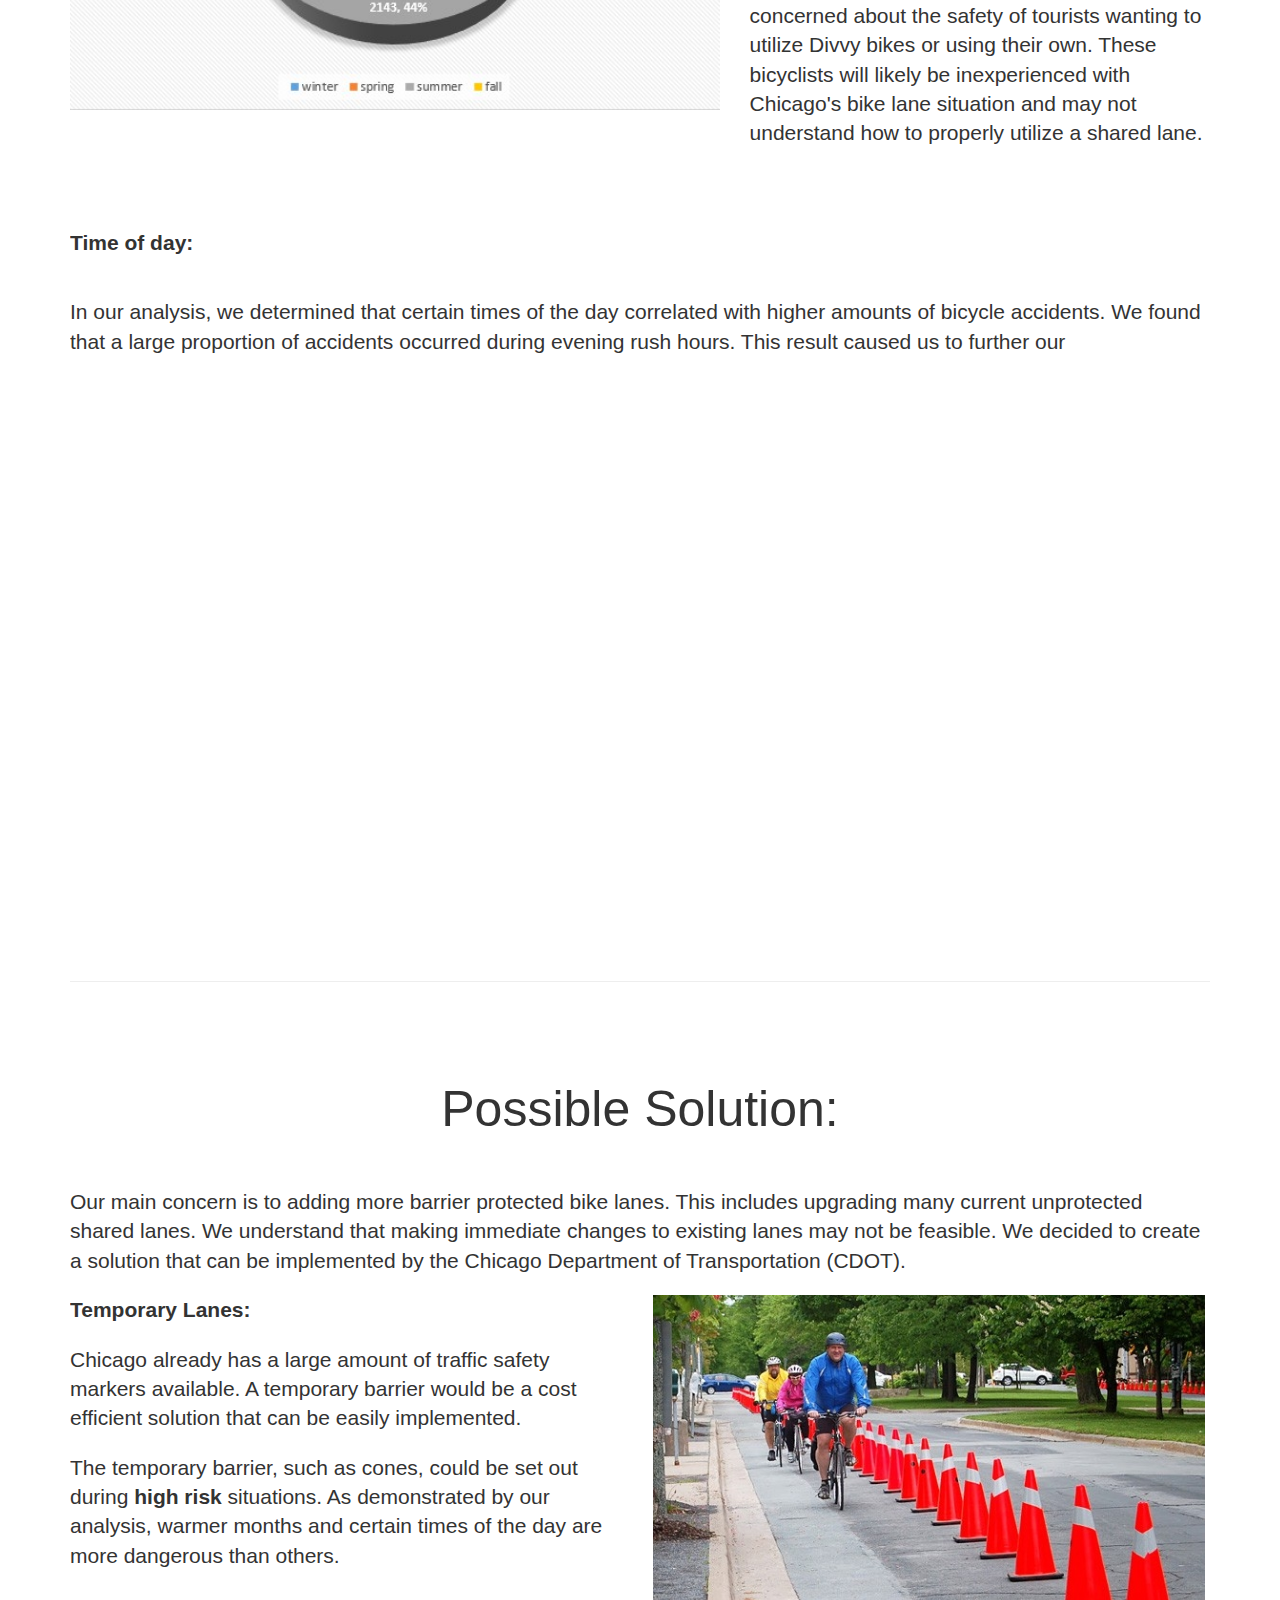
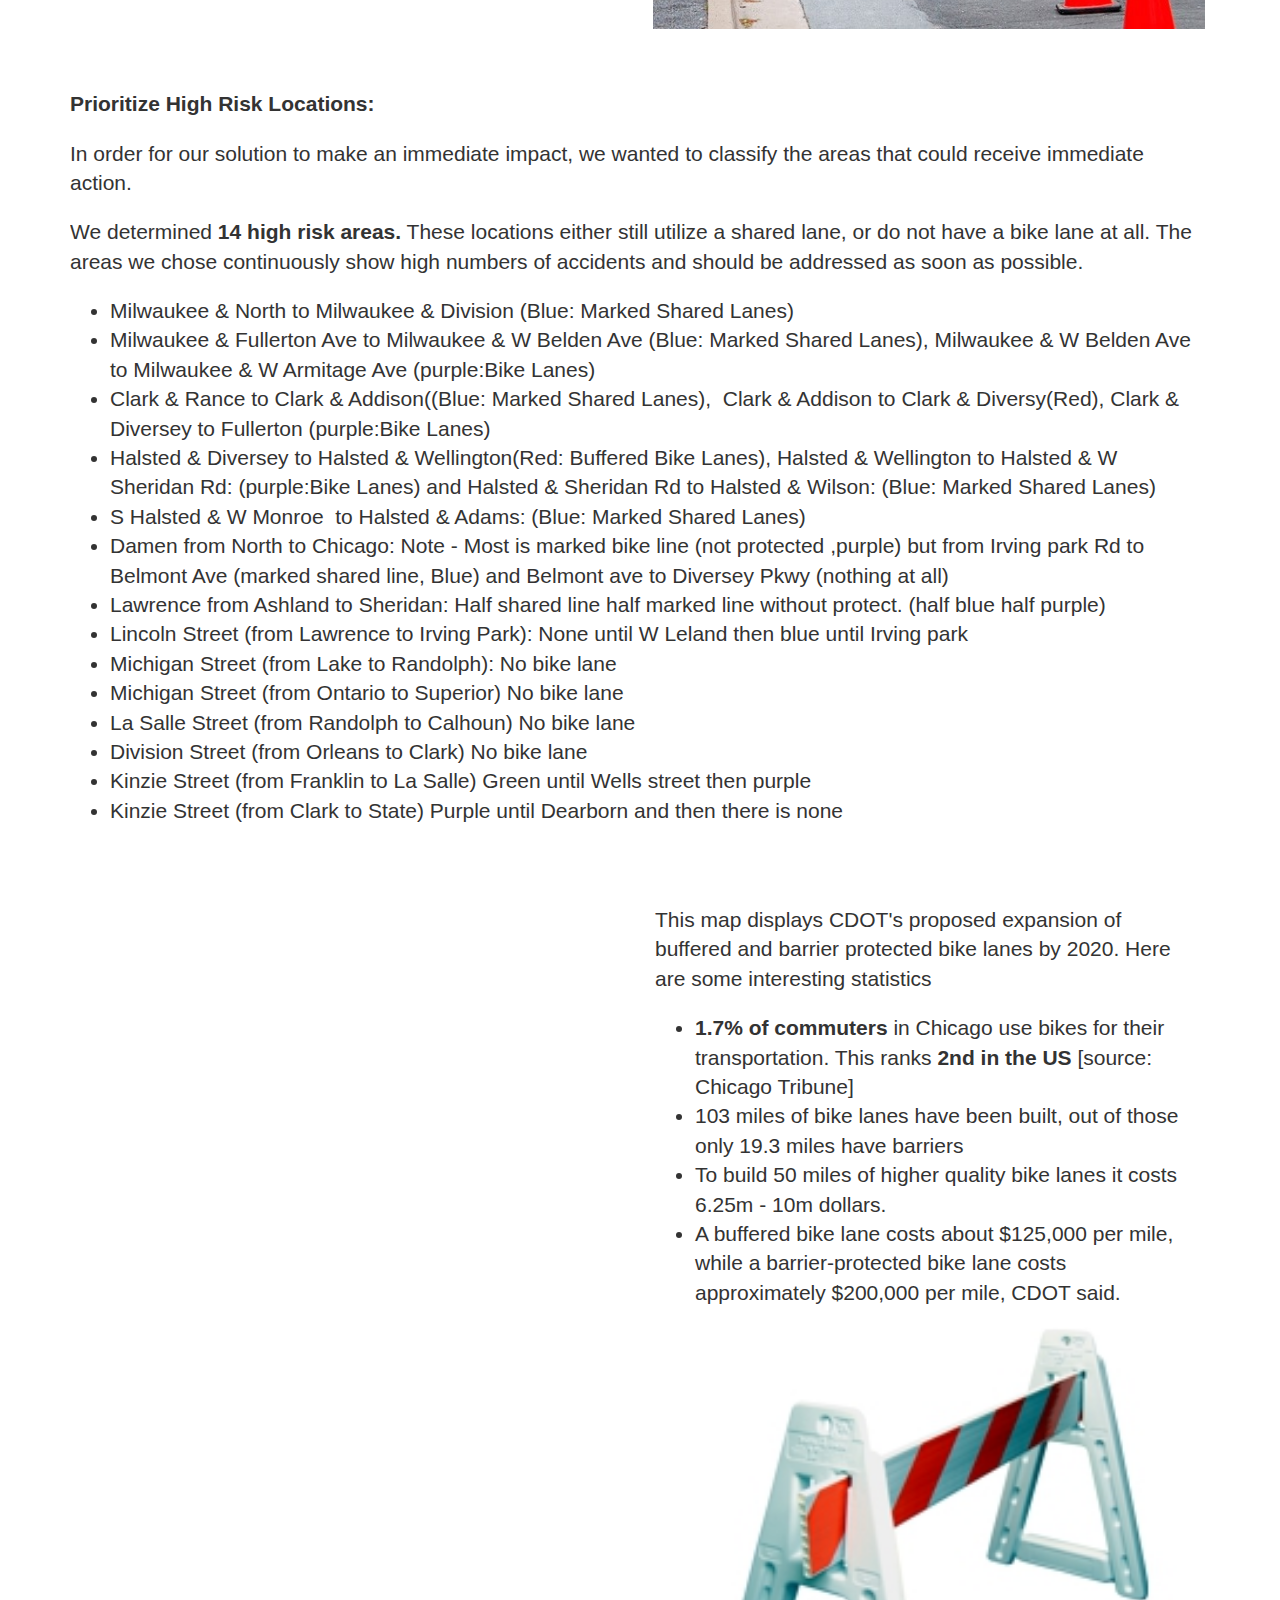
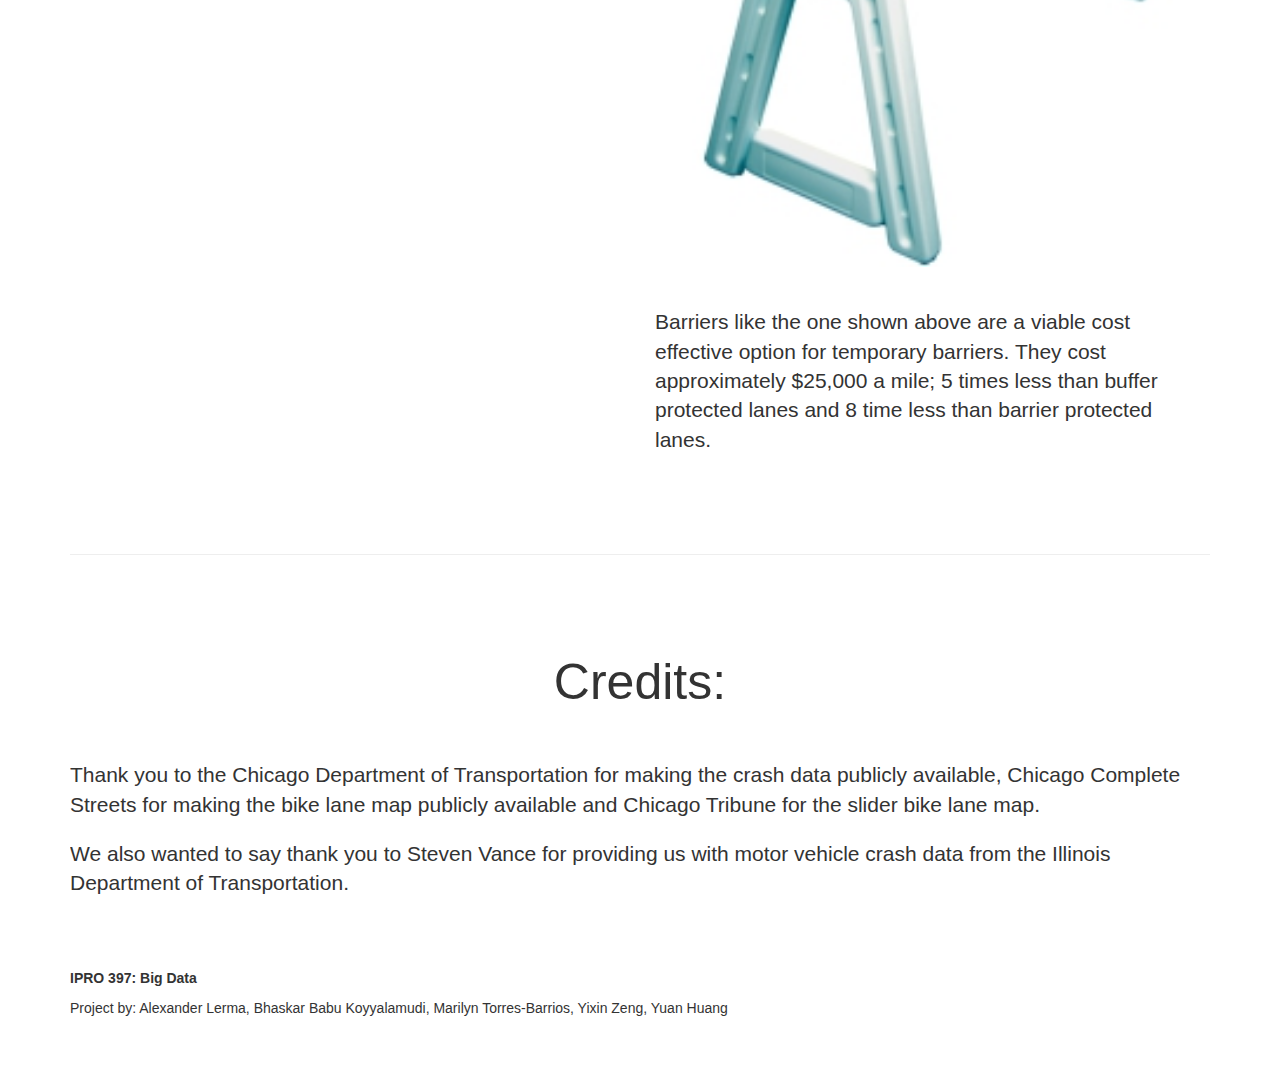
==== commit c07900c2: "site" ====
--- a/index.html
+++ b/index.html
@@ -371,7 +371,7 @@
                      <ul class="lead">
                         <li><b>1.7% of commuters</b> in Chicago use bikes for their transportation. This ranks <b>2nd in the US</b> [source: Chicago Tribune]</li>
                         <li>103 miles of bike lanes have been built, out of those only 19.3 miles have barriers</li>
-                        <li>To build 50 miles of higher quality bike lanes it costs 6.25 - 10 dollars a mile.</li>
+                        <li>To build 50 miles of higher quality bike lanes it costs 6.25m - 10m dollars.</li>
                         <li>A buffered bike lane costs about $125,000 per mile, while a barrier-protected bike lane costs approximately $200,000 per mile, CDOT said.</li>
 
                     </ul>
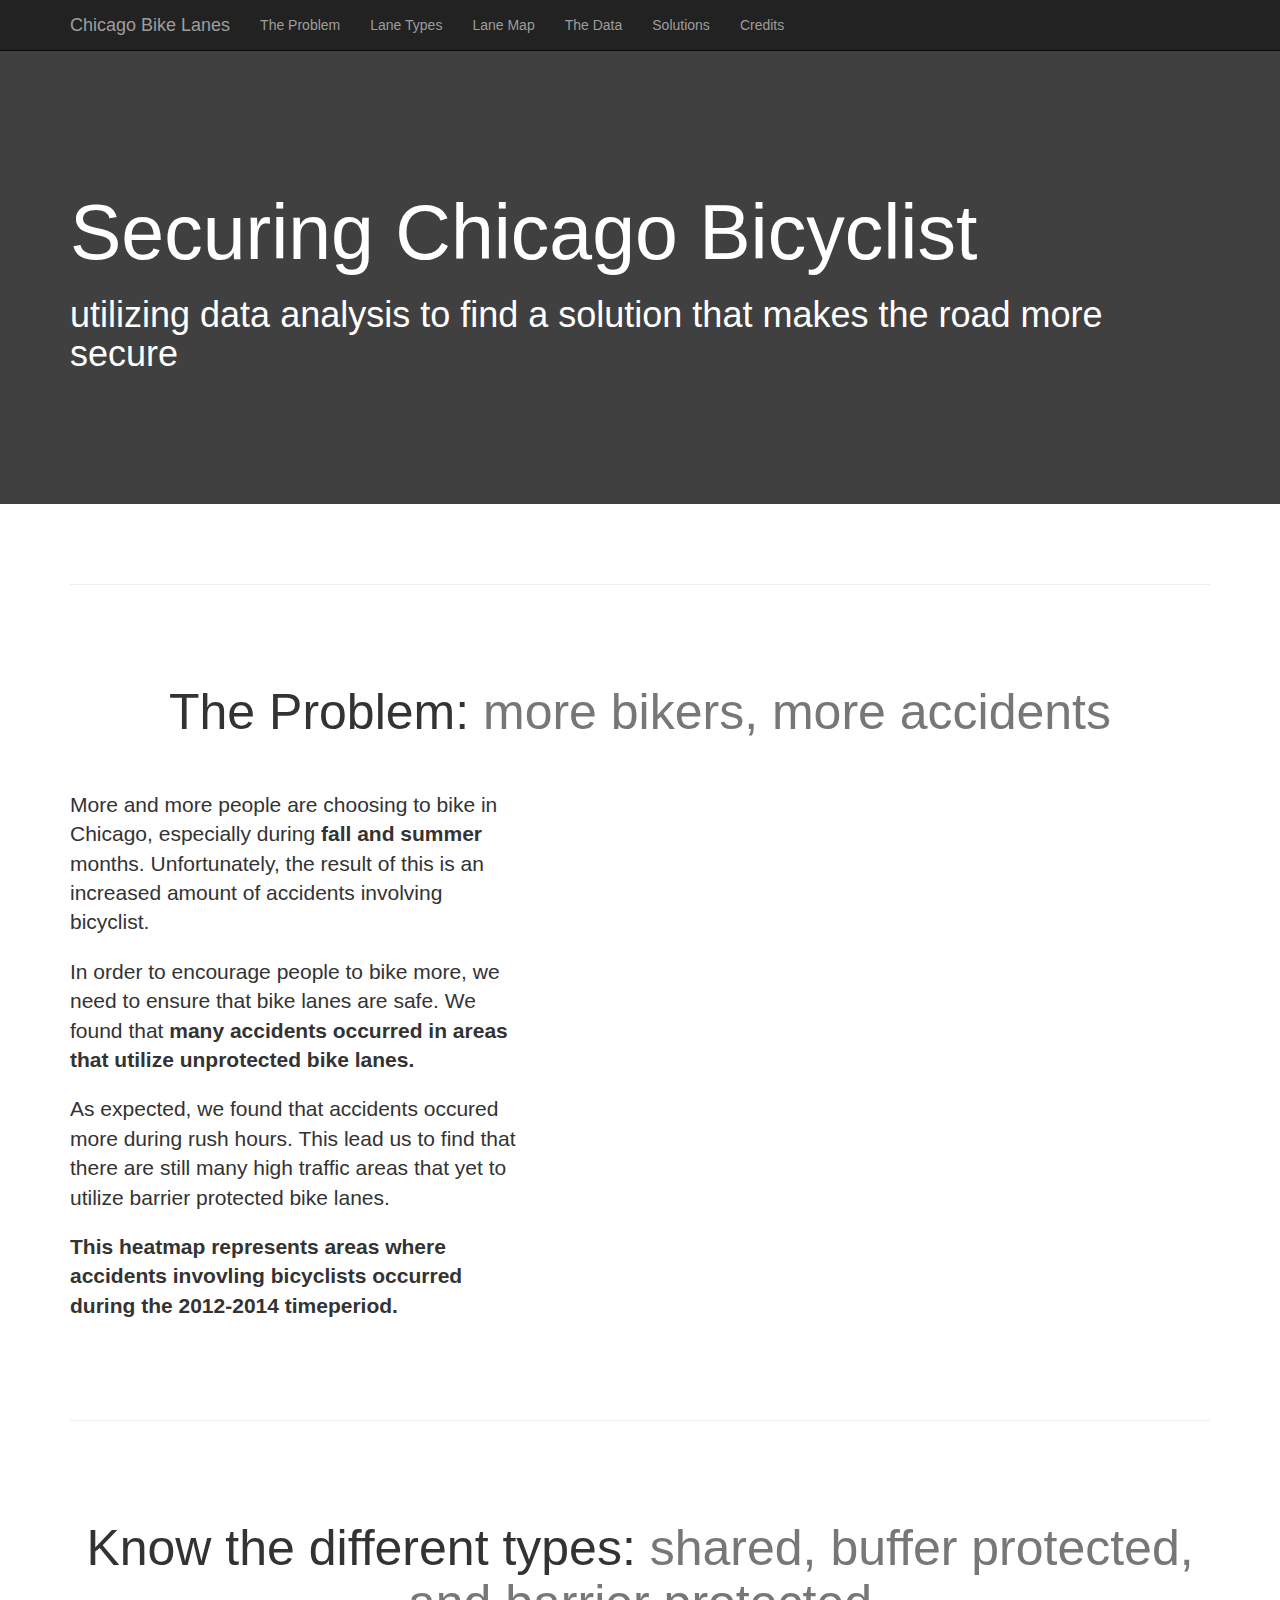
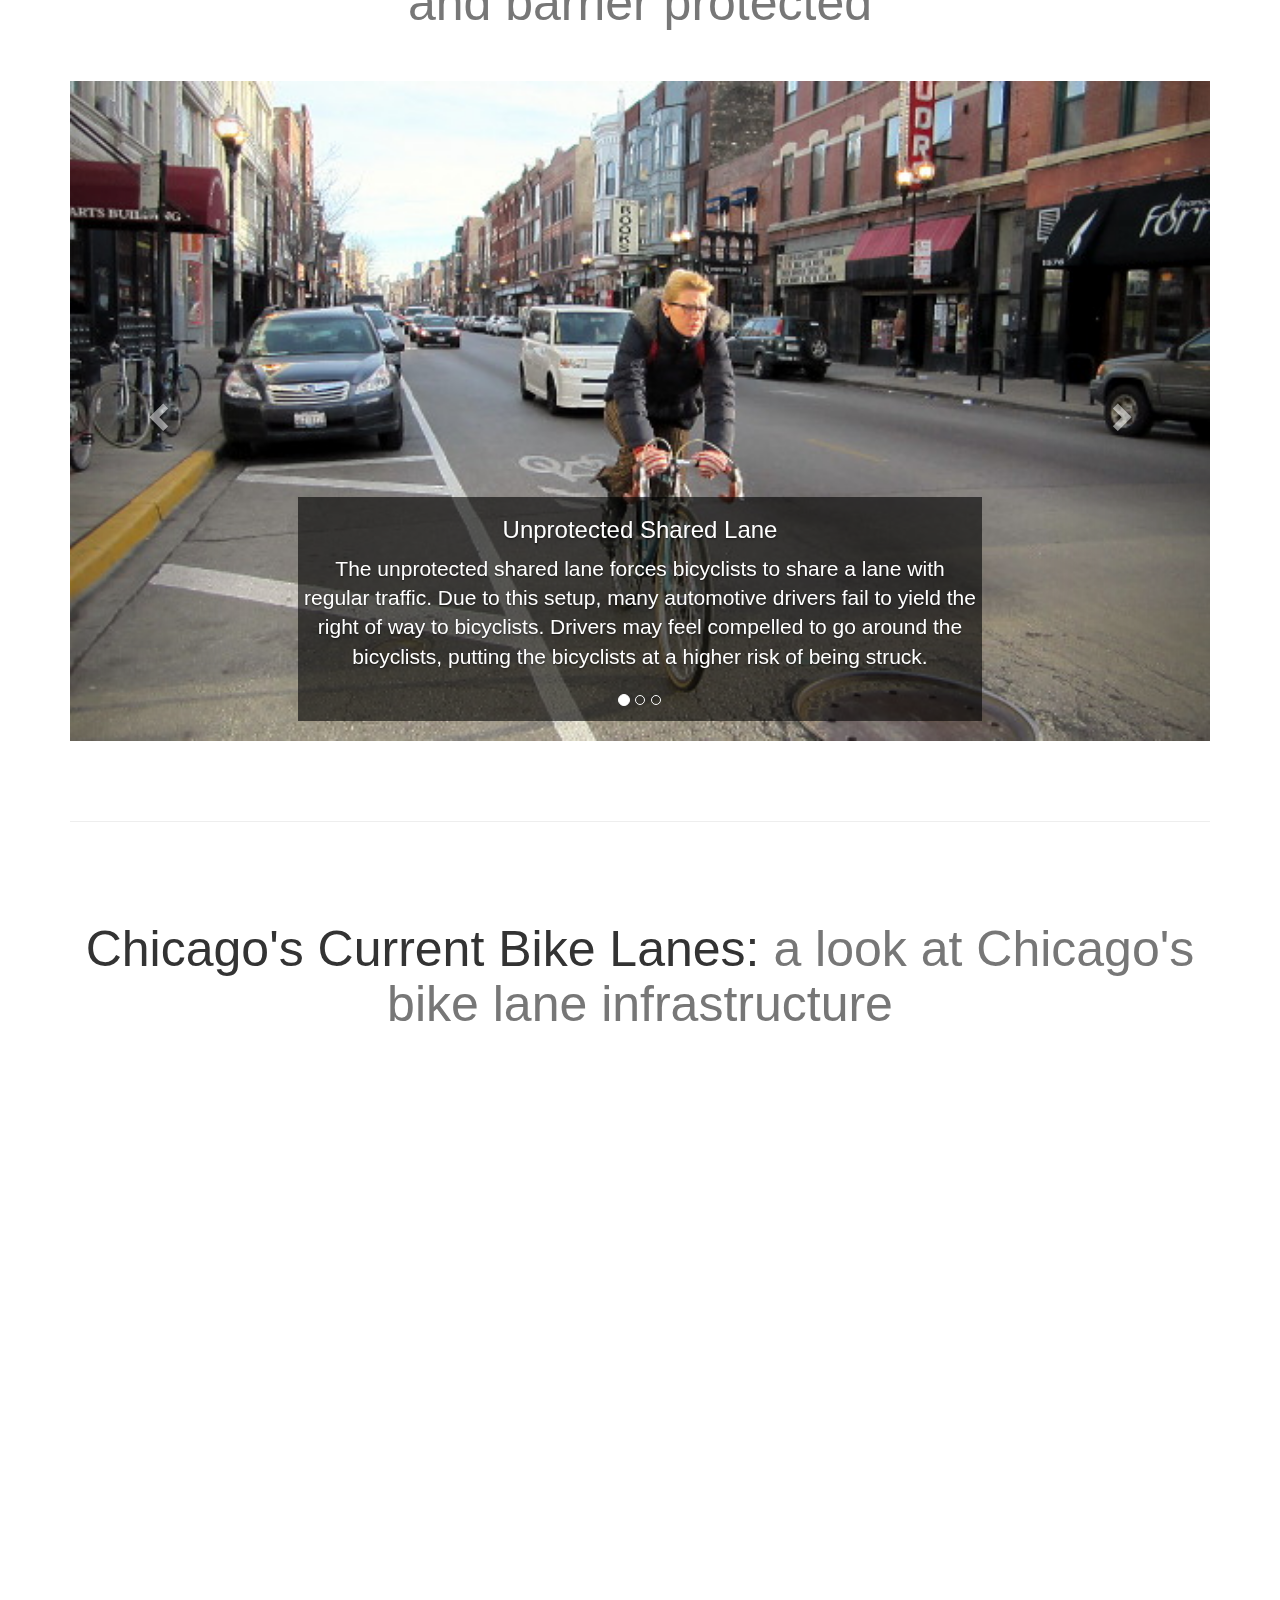
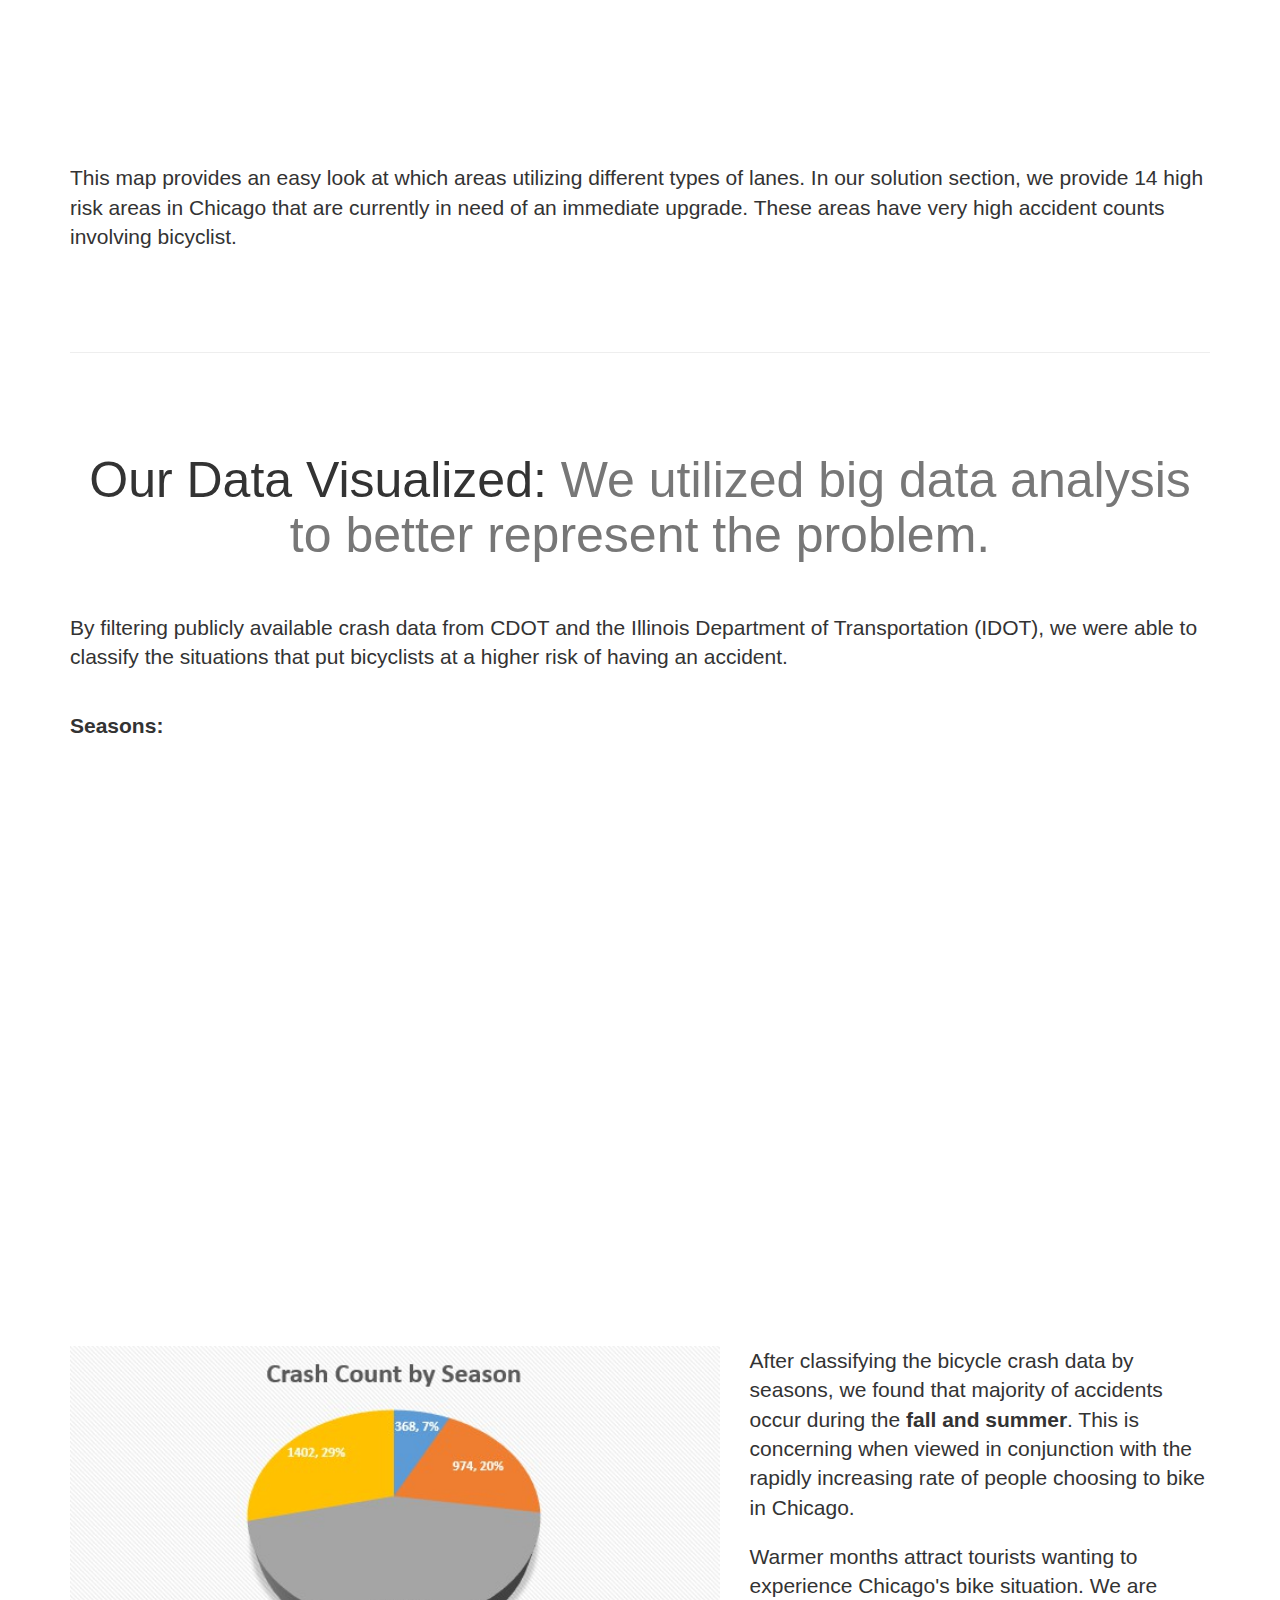
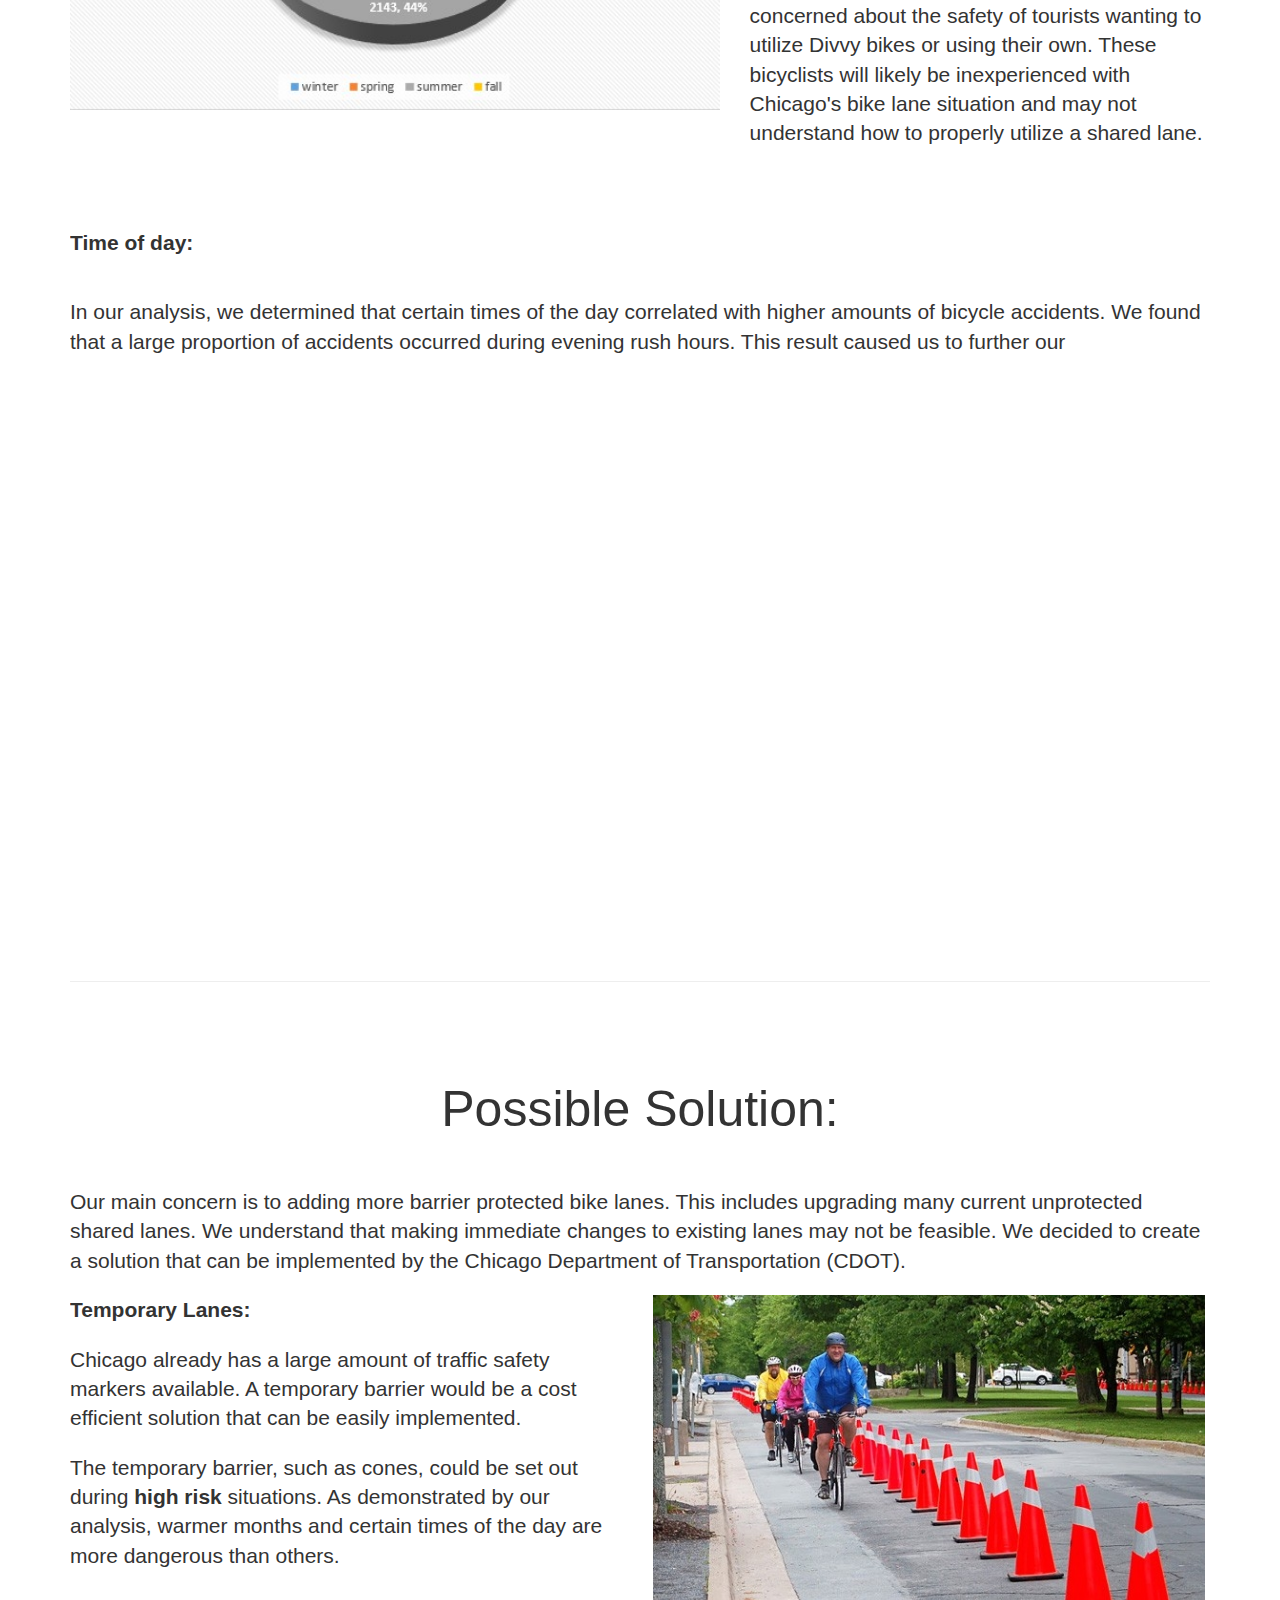
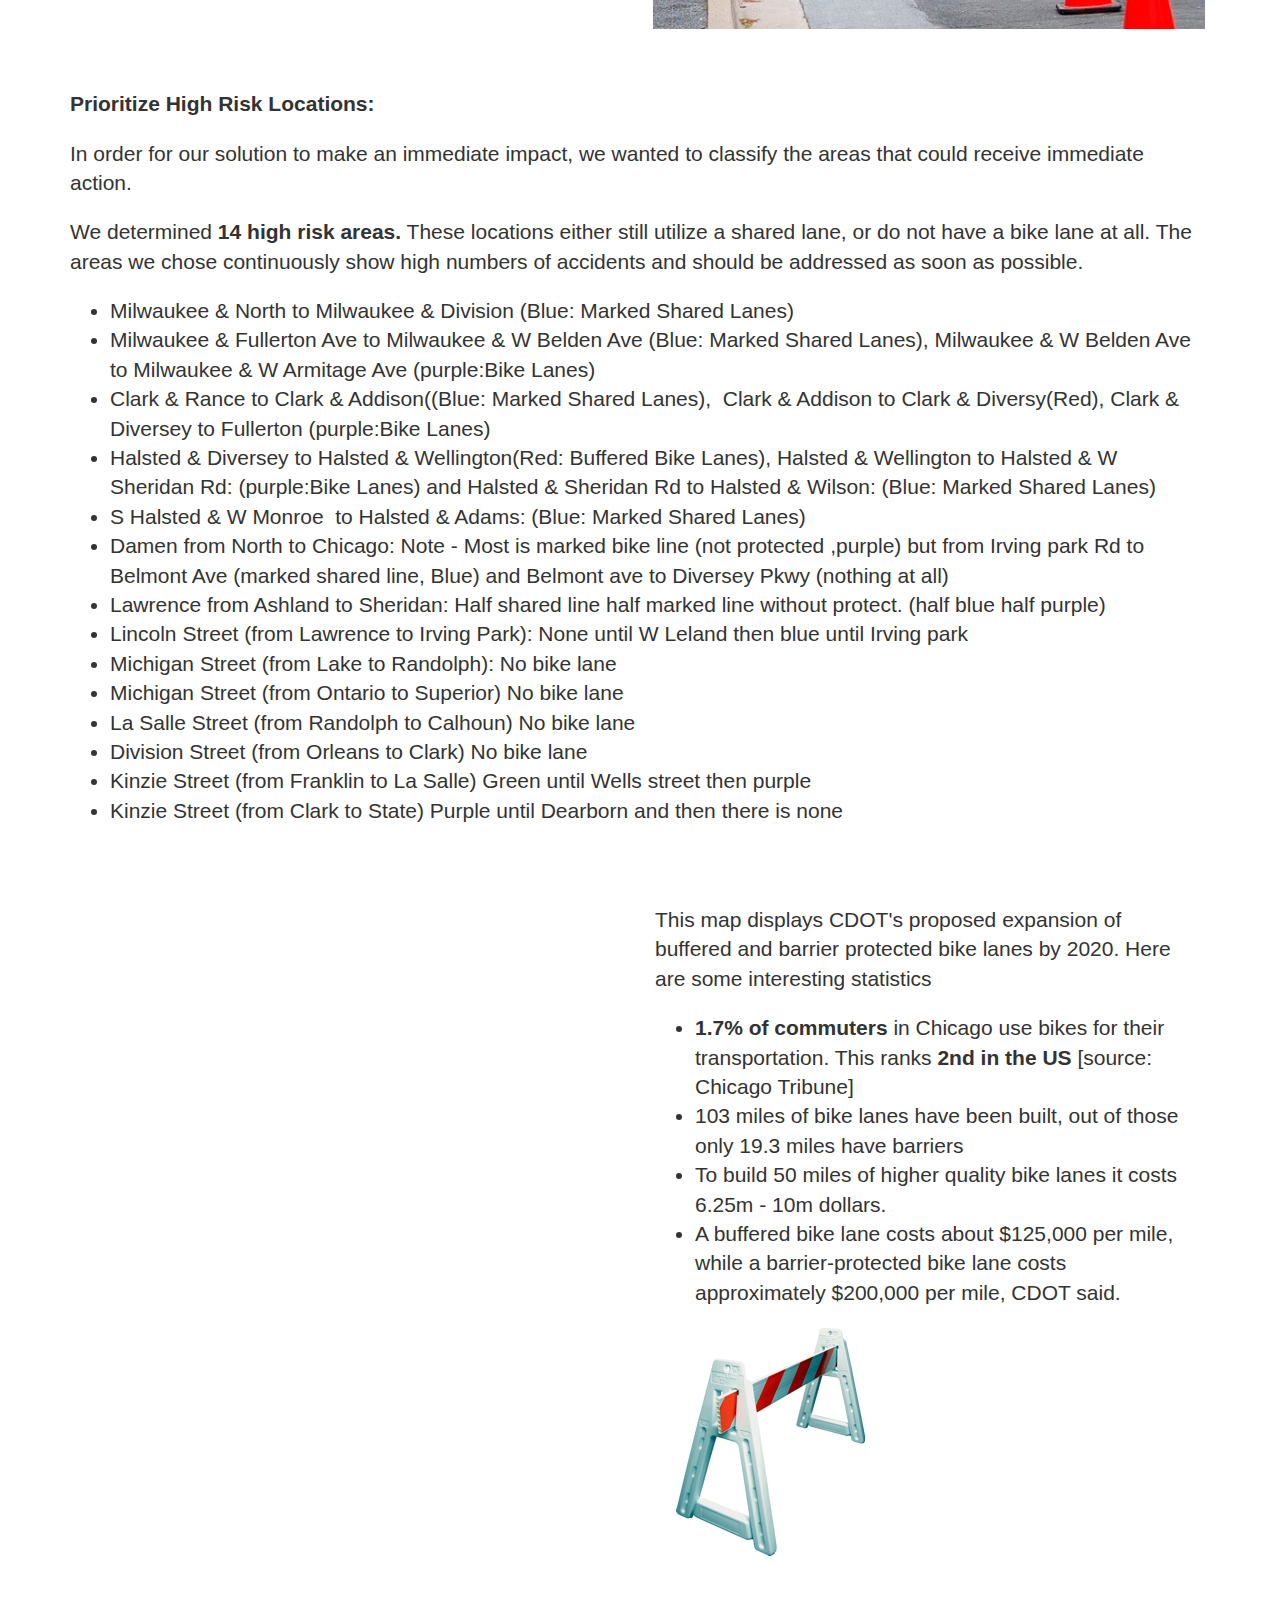
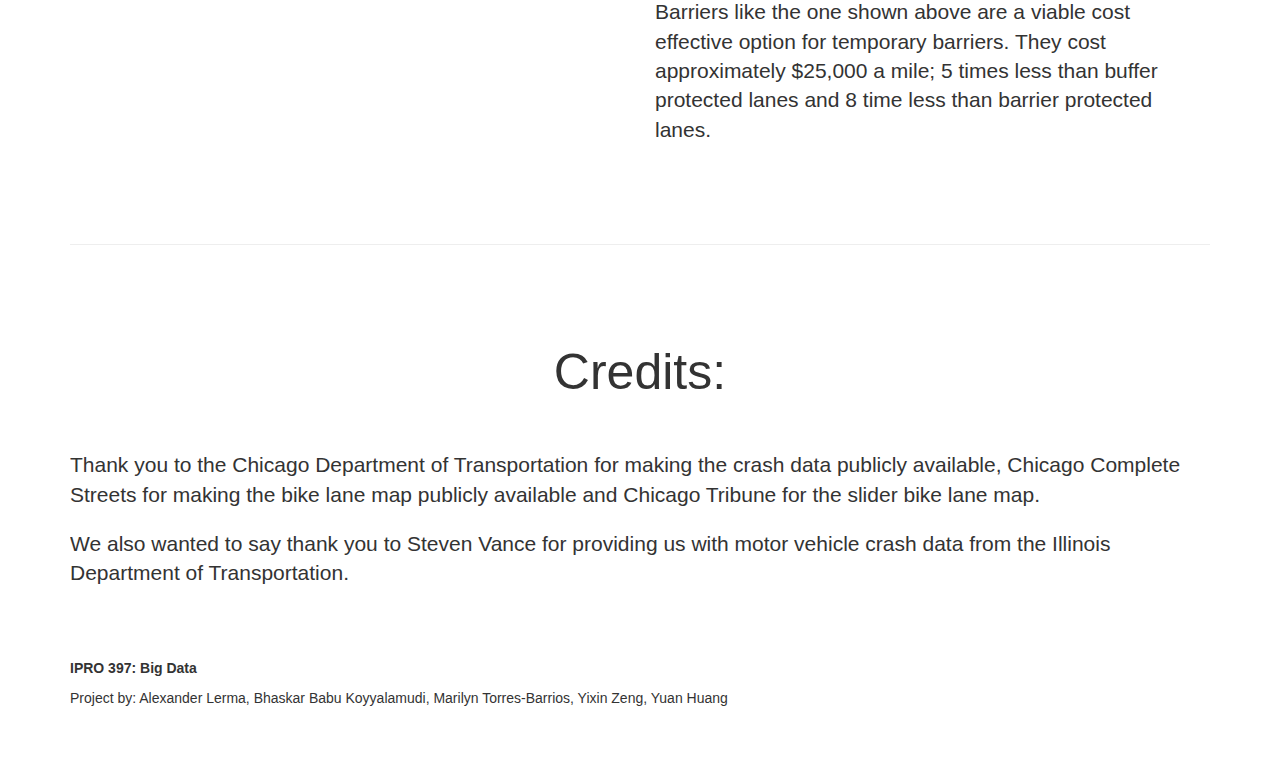
==== commit 79555ce5: "site" ====
--- a/index.html
+++ b/index.html
@@ -376,7 +376,7 @@
 
                     </ul>
                 </p>
-                <img class="img-responsive" src="website/images/536.jpg" width="100%">
+                <img class="img-responsive" src="website/images/536.jpg">
                 <p class="lead need-space">
                     Barriers like the one shown above are a viable cost effective option for temporary barriers.
                     They cost approximately $25,000 a mile; 5 times less than buffer protected lanes and 8 time less
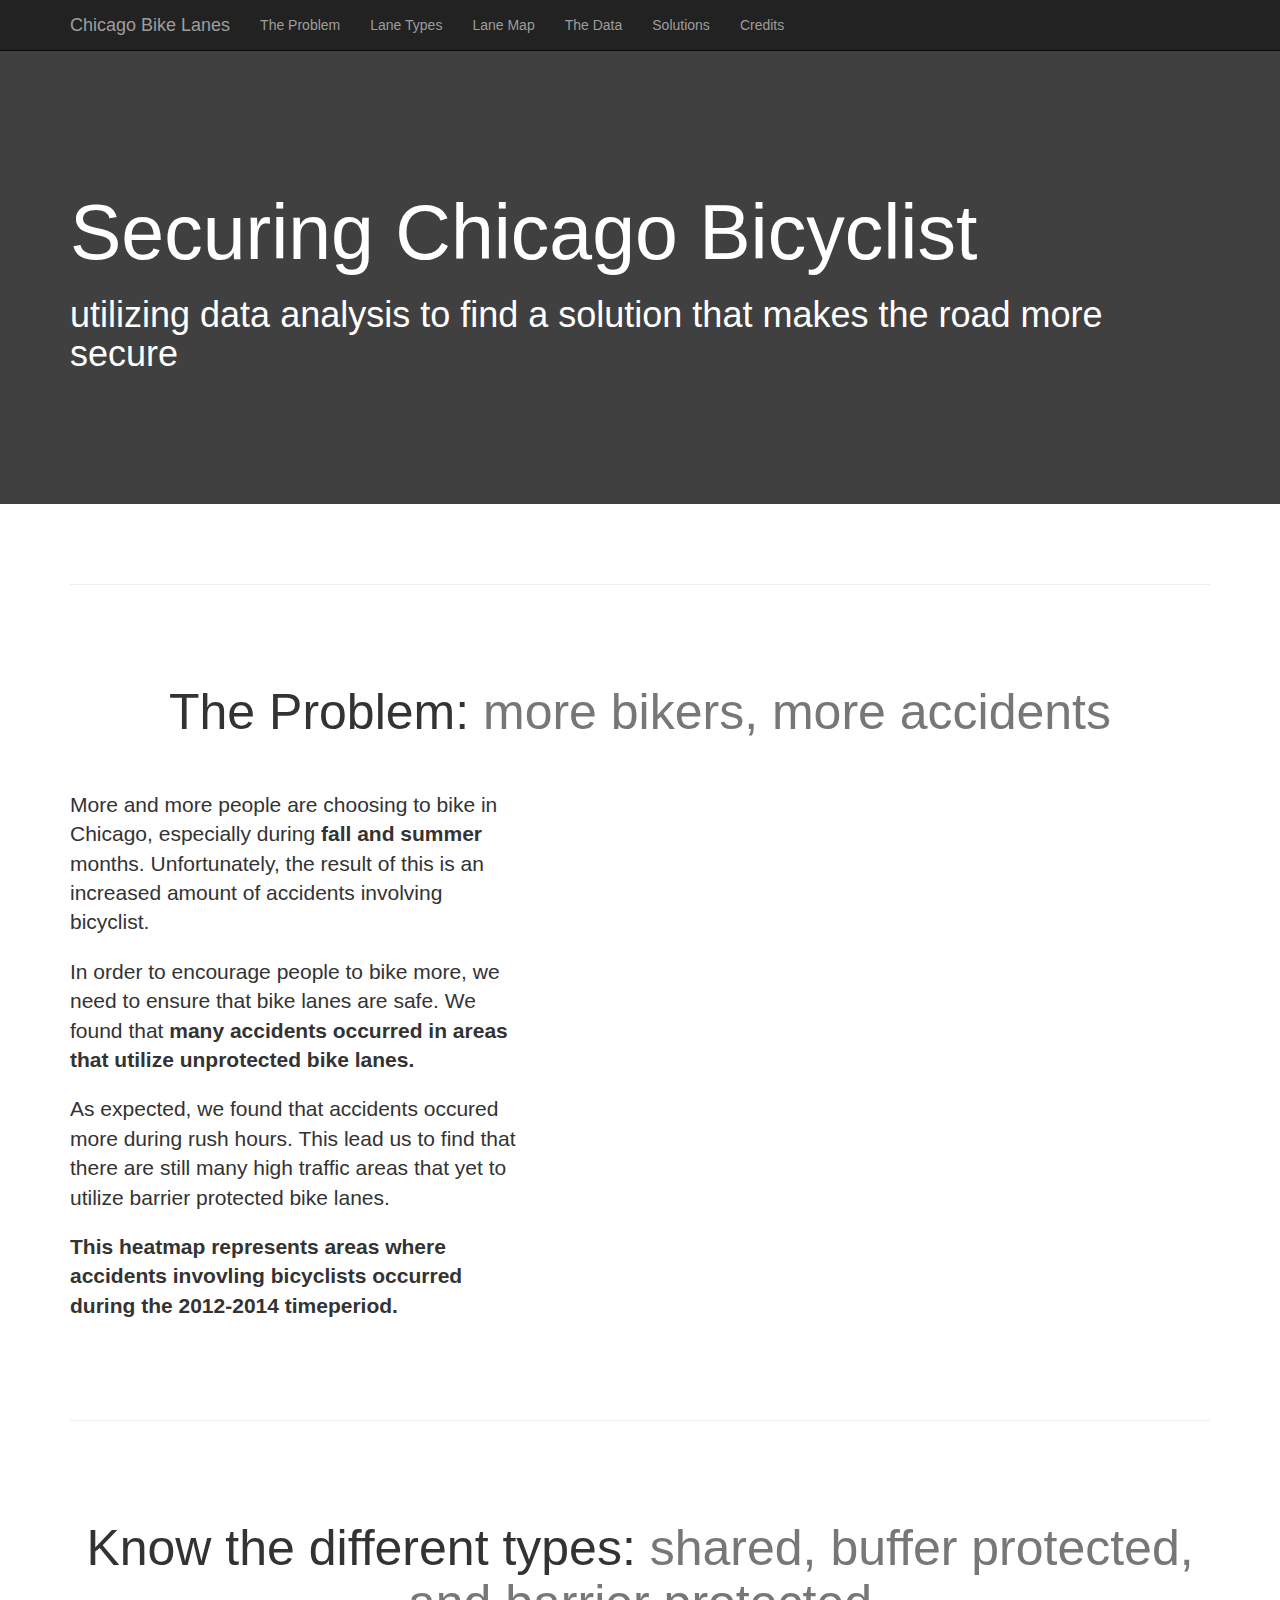
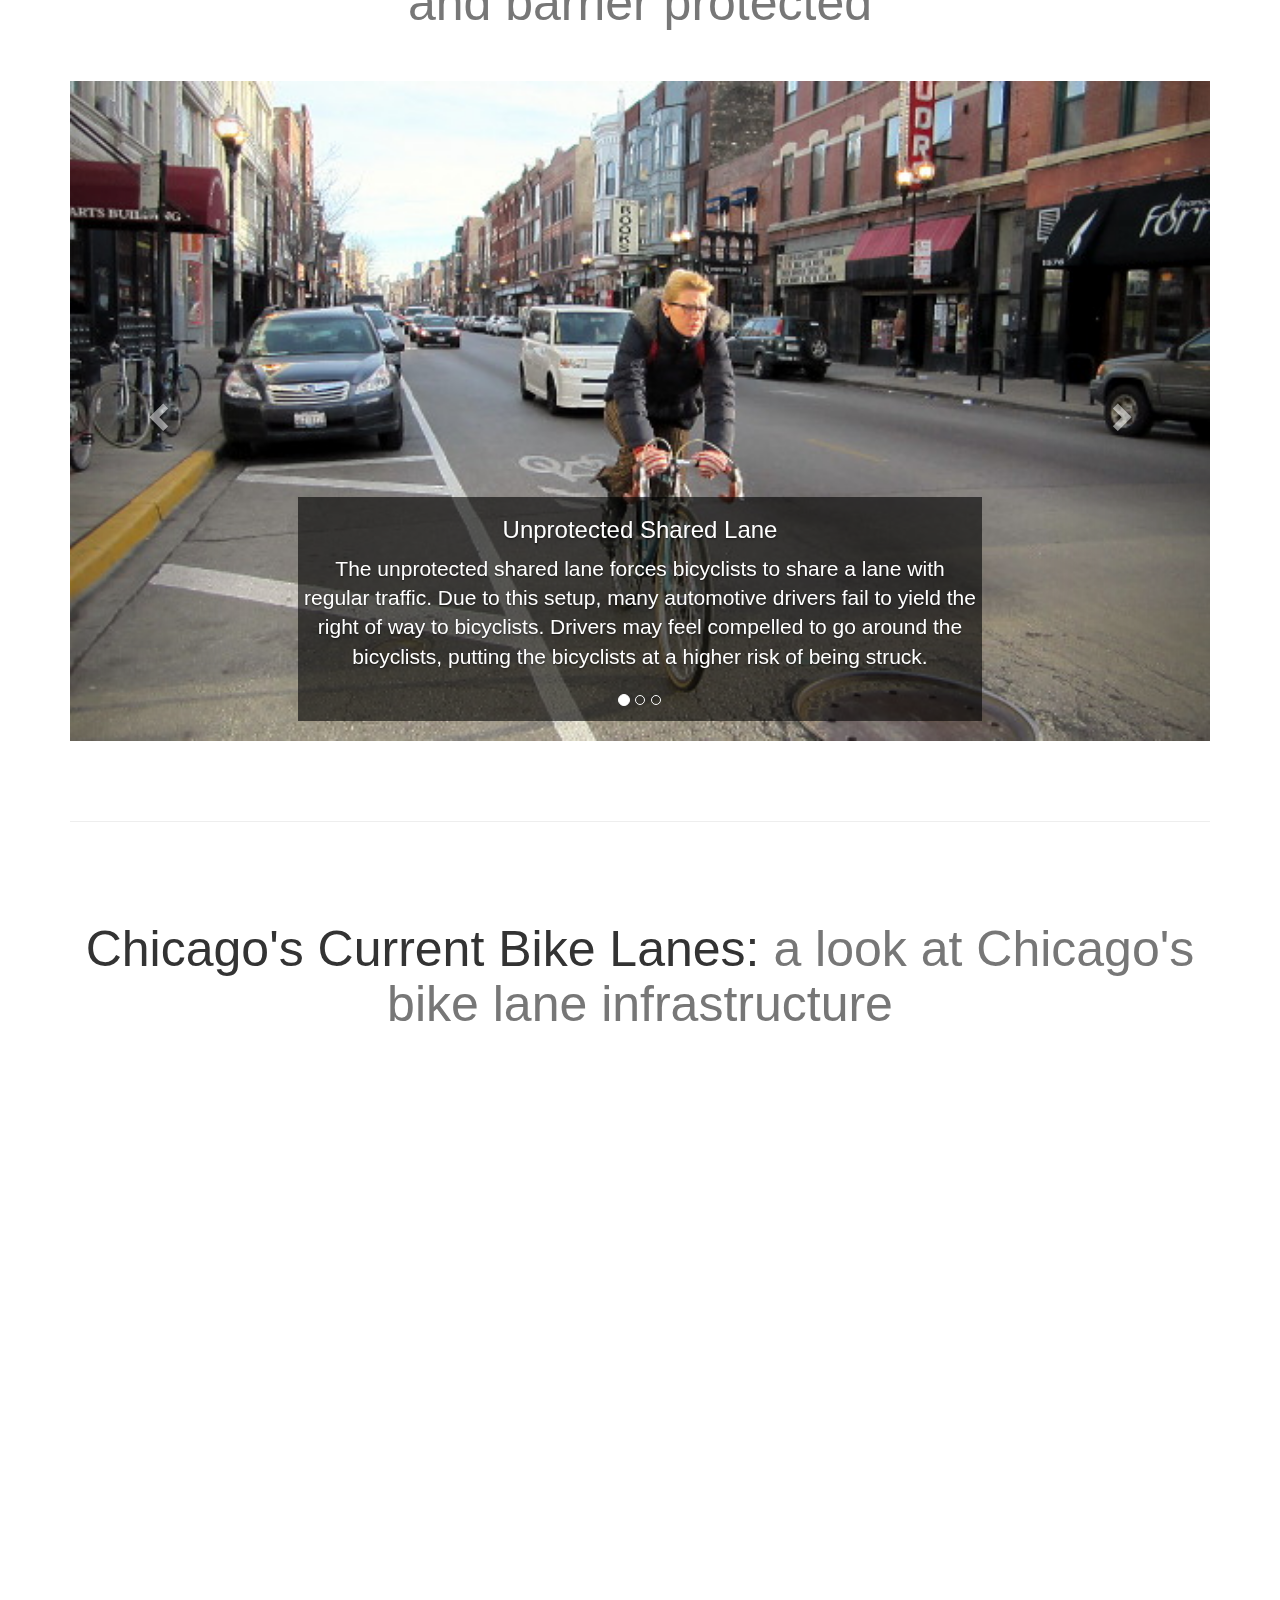
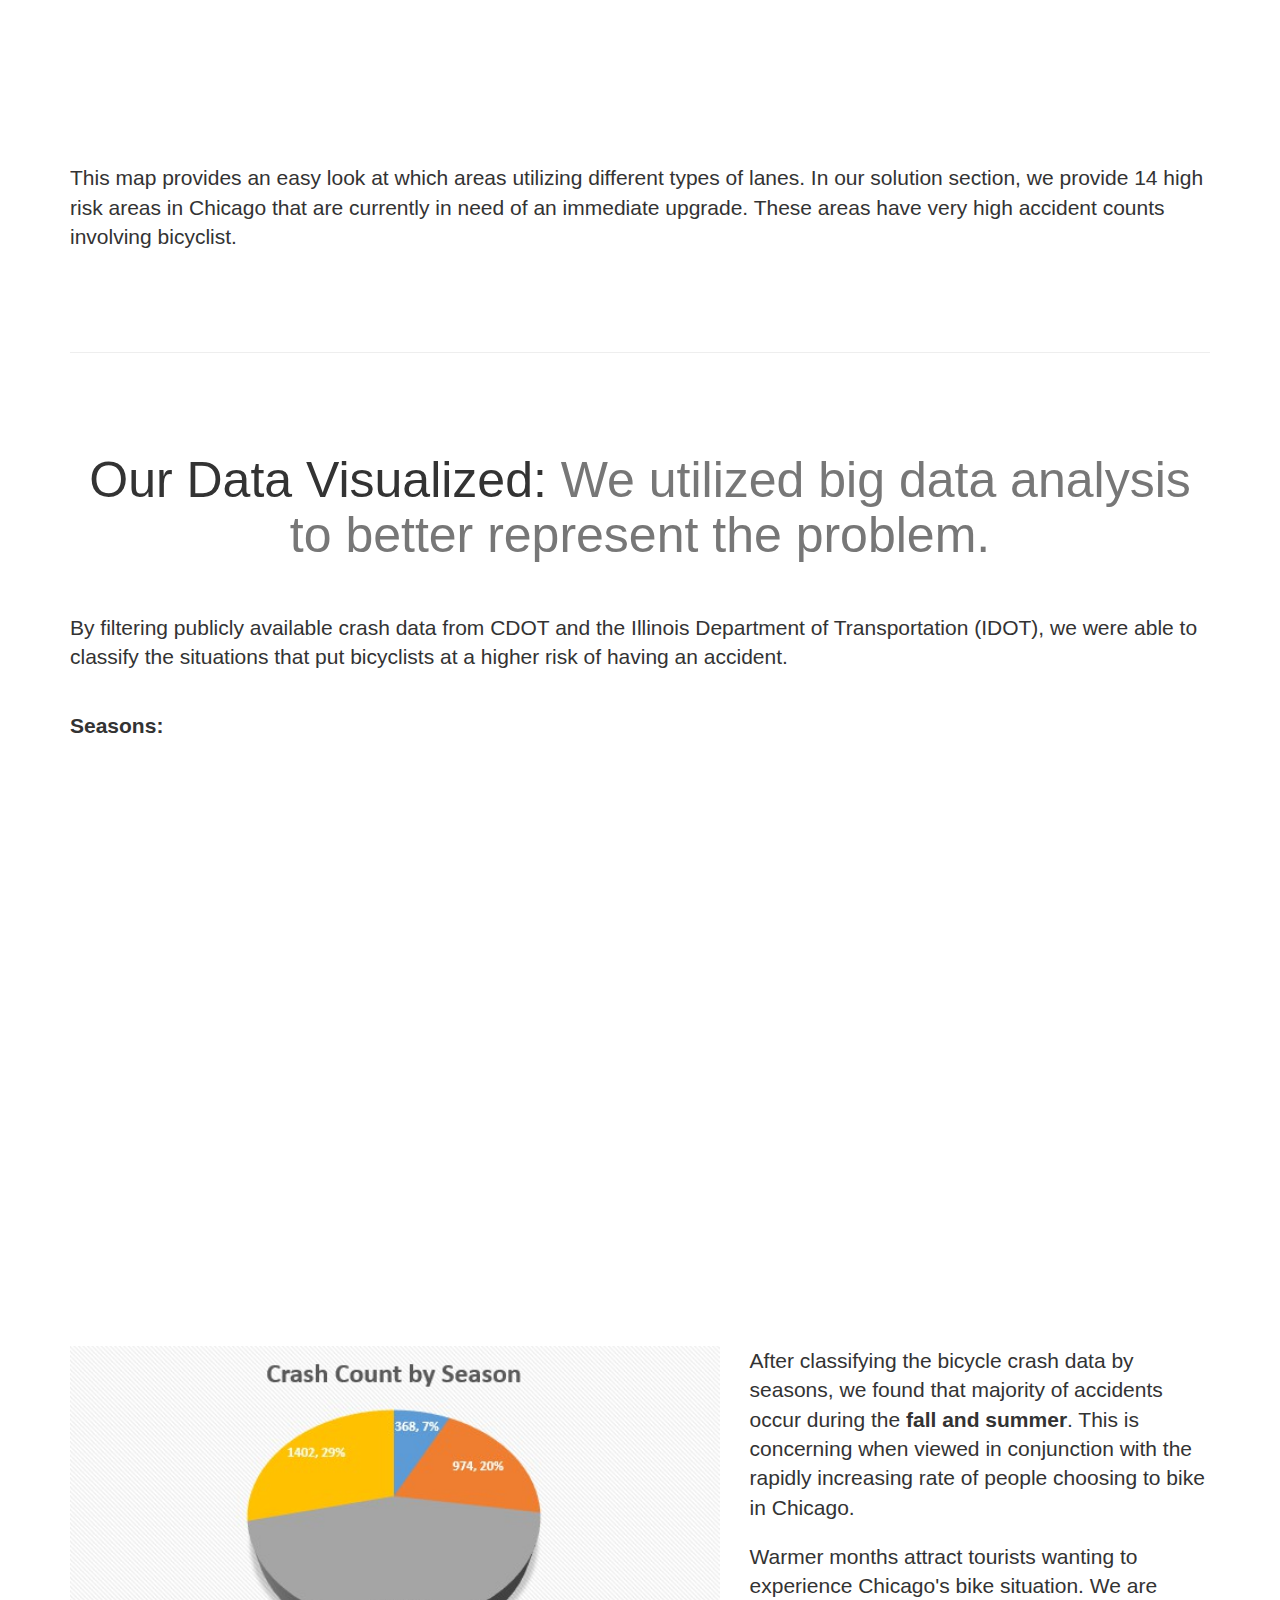
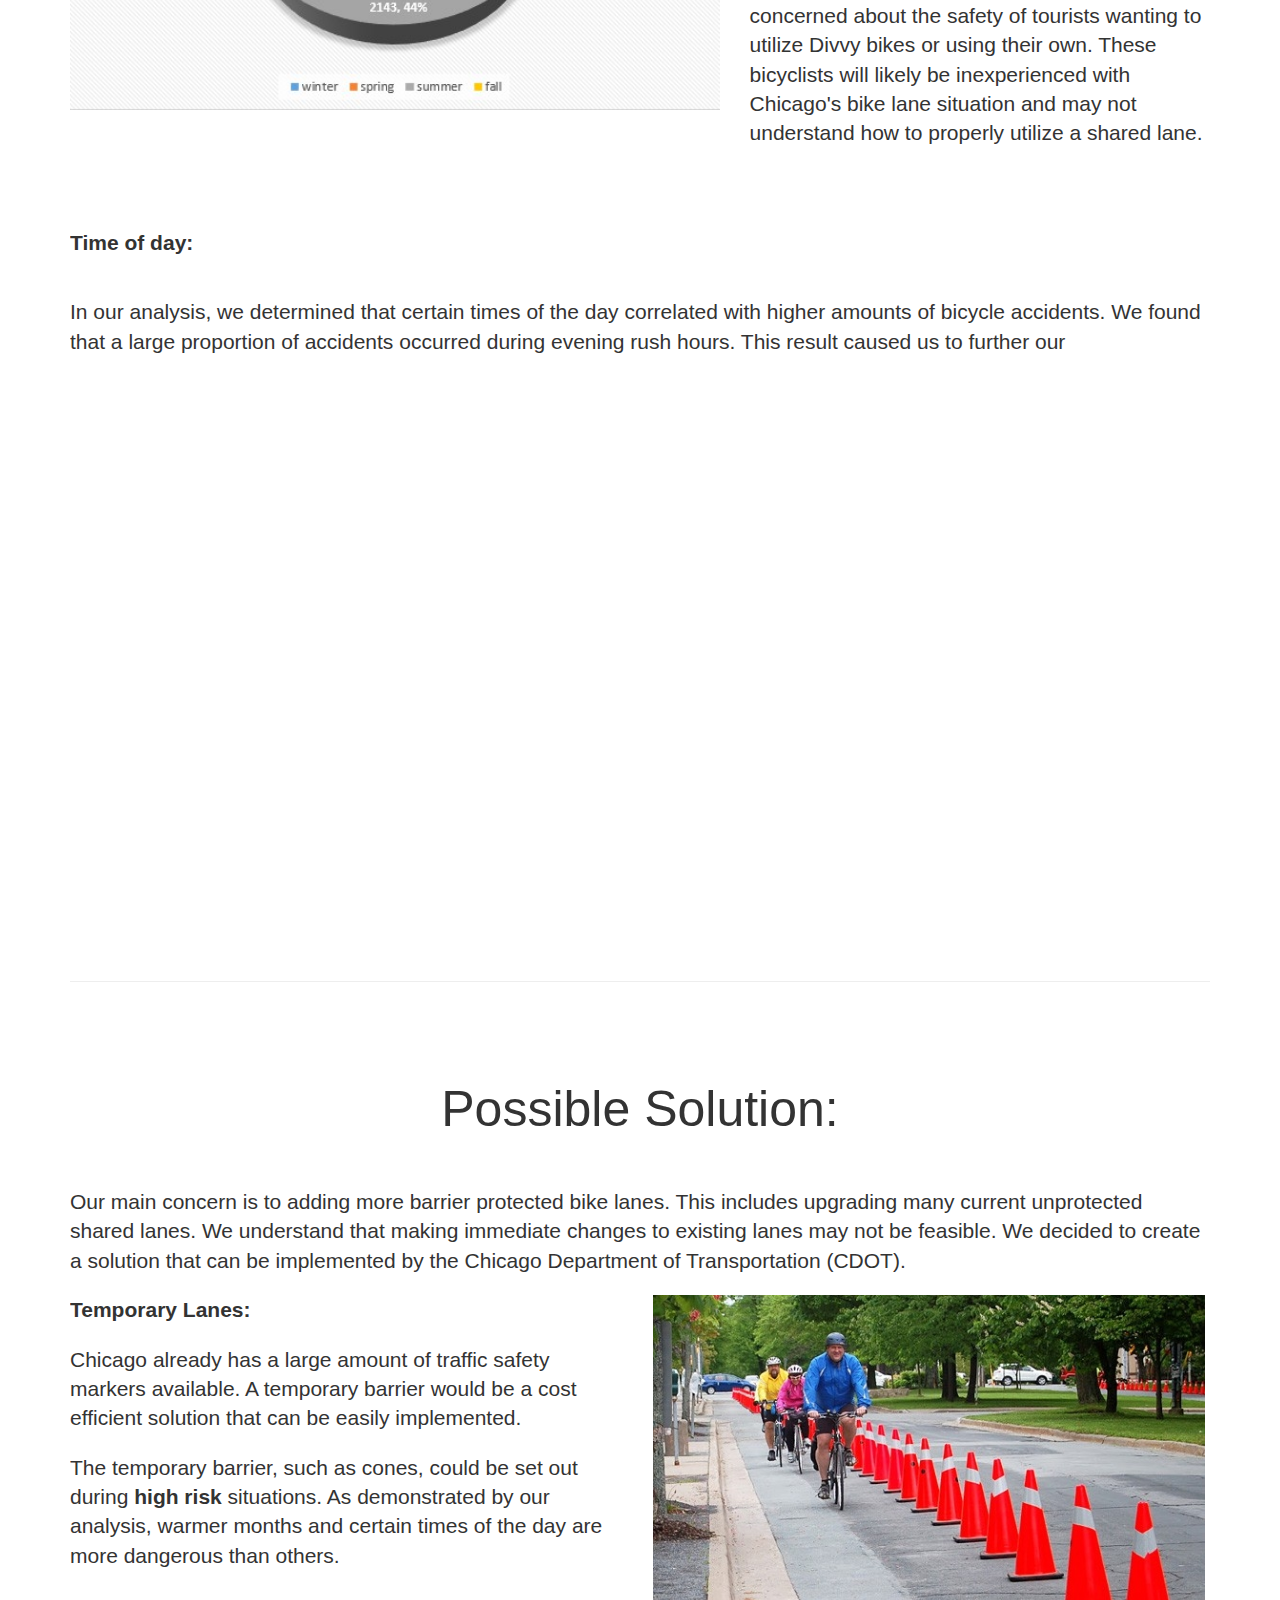
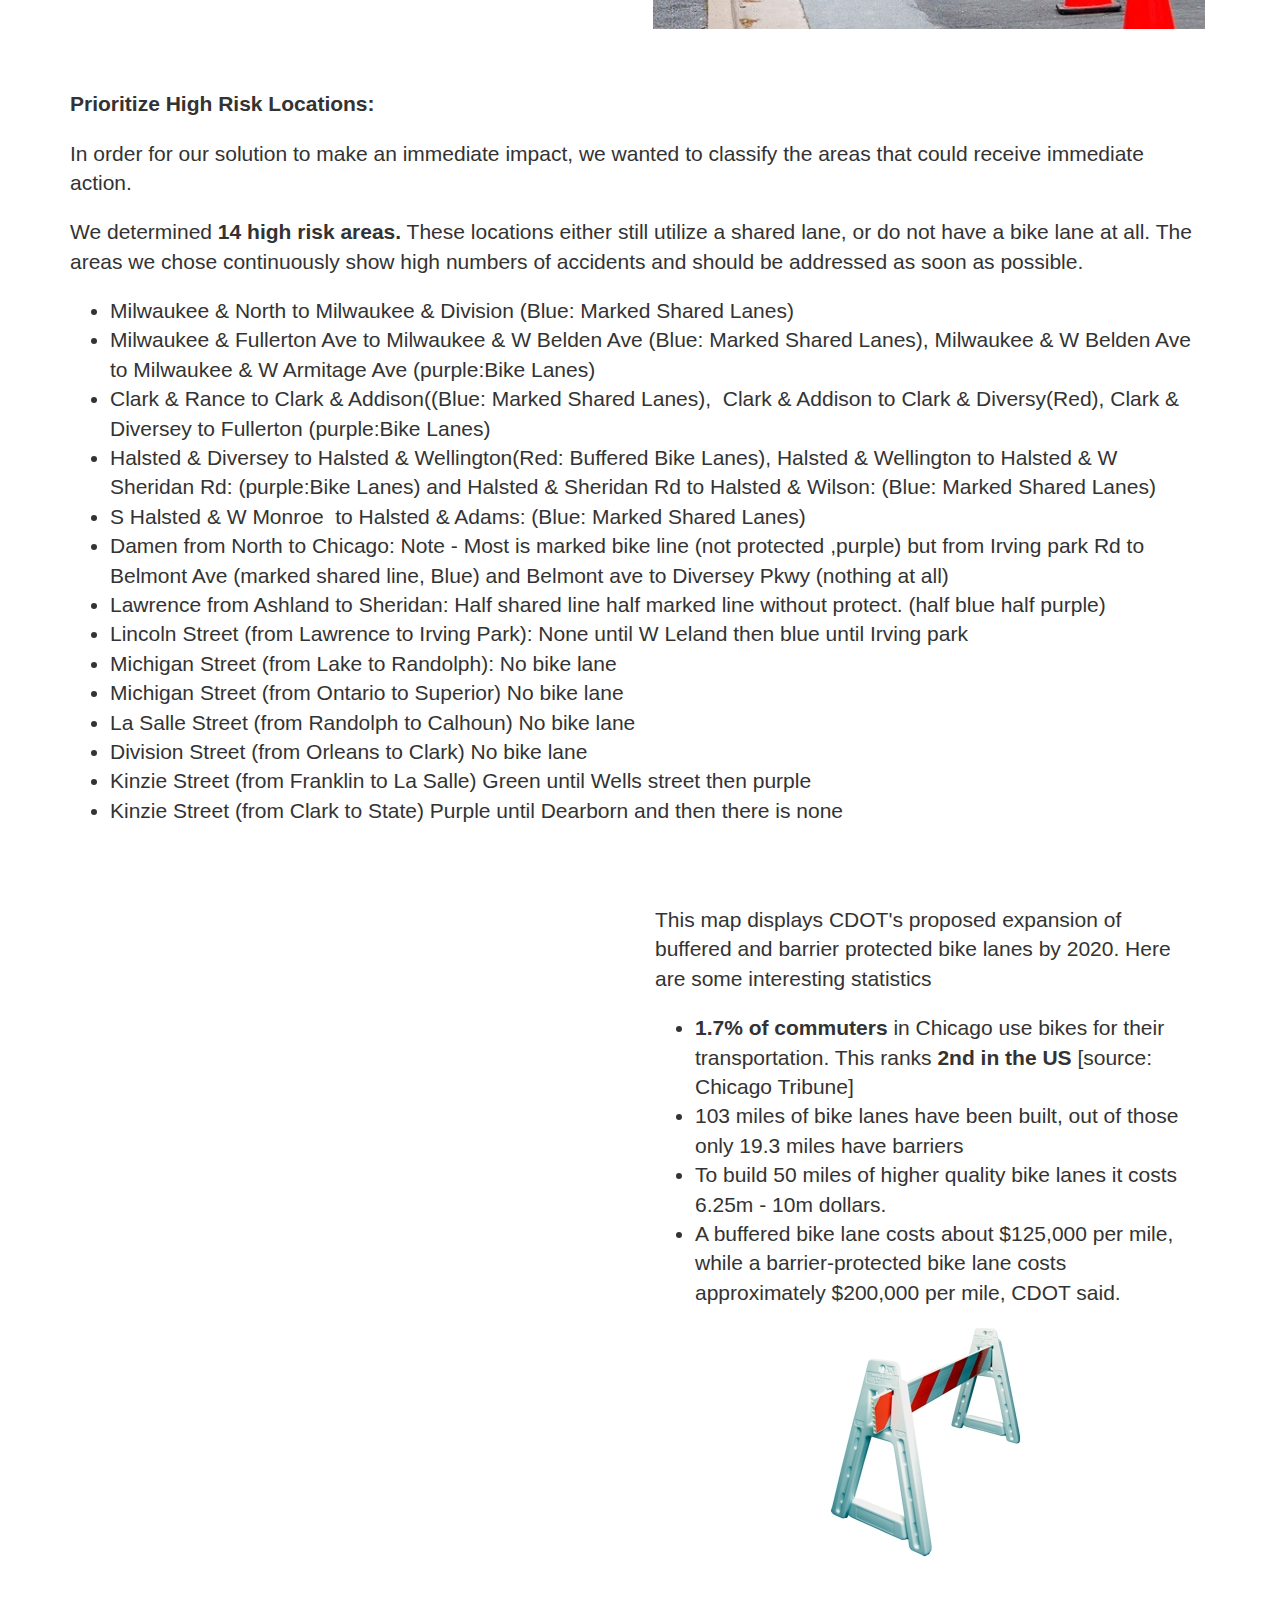
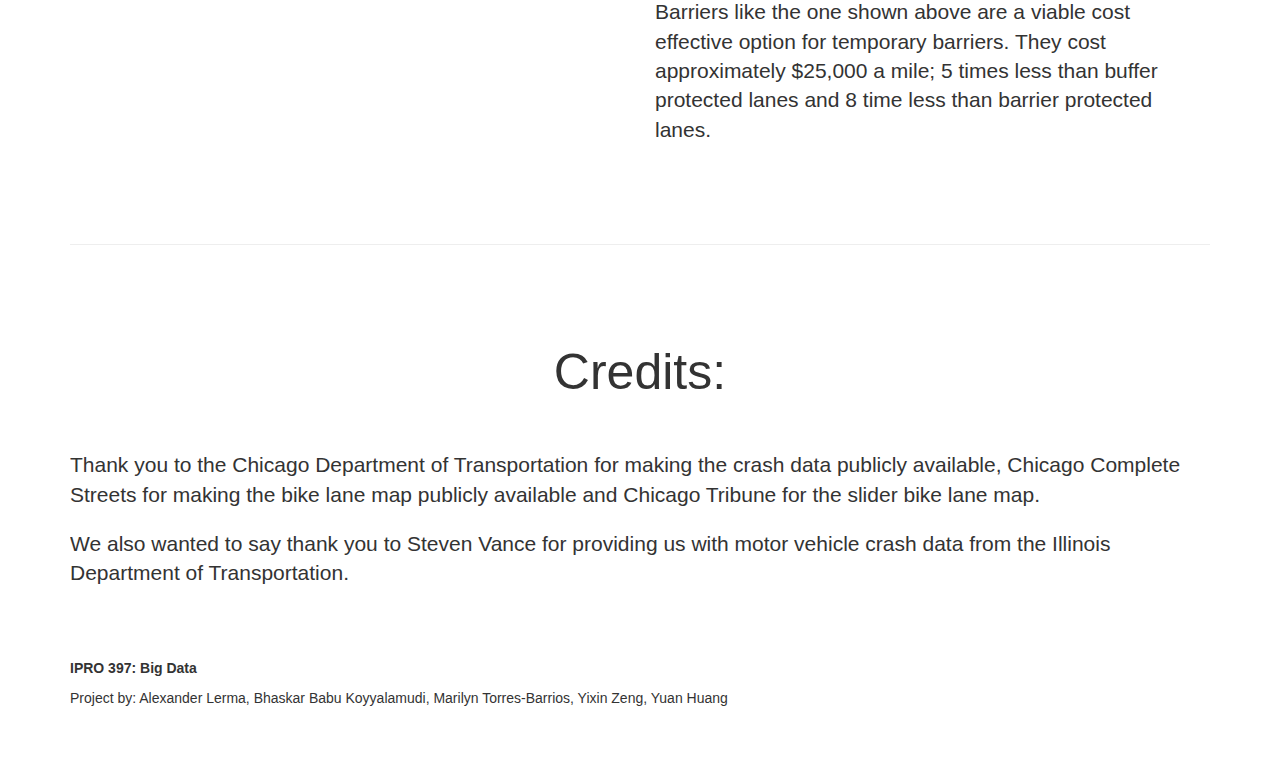
==== commit 5f2ed6f8: "site" ====
--- a/index.html
+++ b/index.html
@@ -376,7 +376,7 @@
 
                     </ul>
                 </p>
-                <img class="img-responsive" src="website/images/536.jpg">
+                <img class="img-responsive center-block" src="website/images/536.jpg" height="50%">
                 <p class="lead need-space">
                     Barriers like the one shown above are a viable cost effective option for temporary barriers.
                     They cost approximately $25,000 a mile; 5 times less than buffer protected lanes and 8 time less
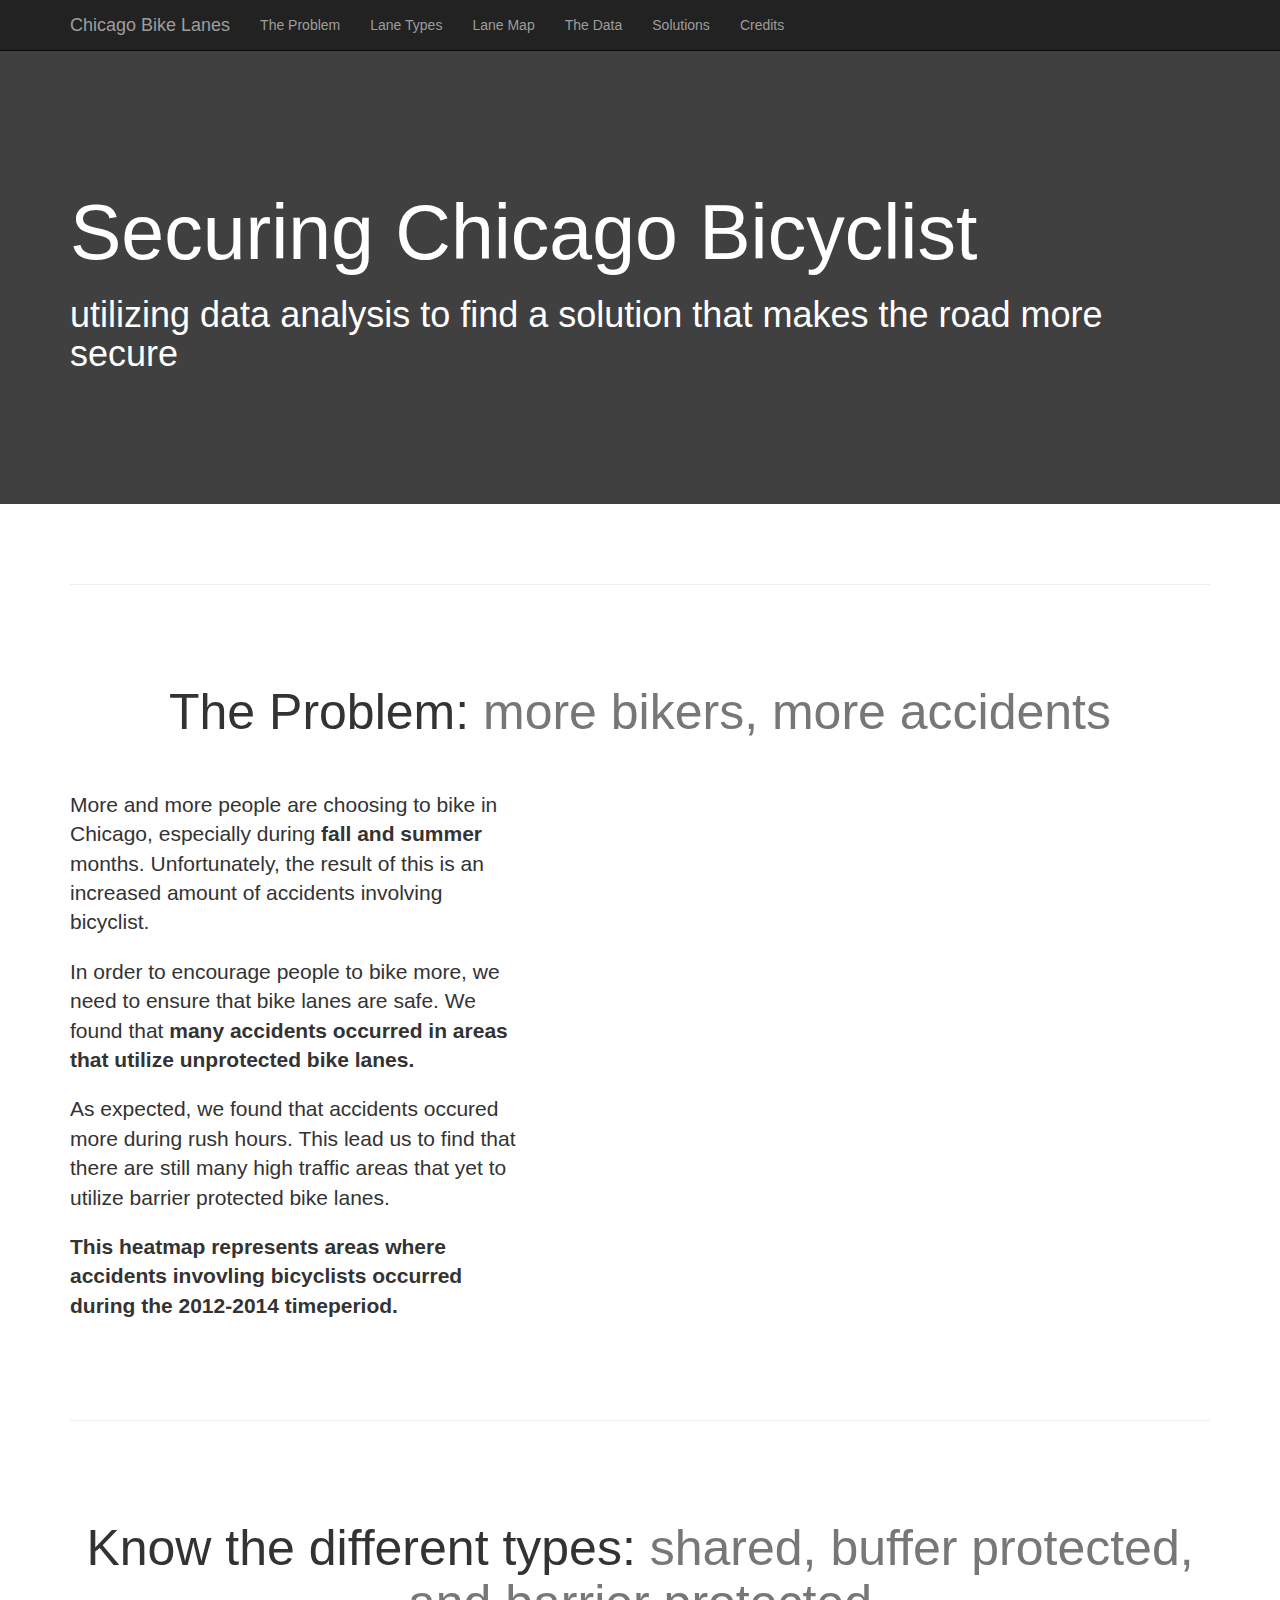
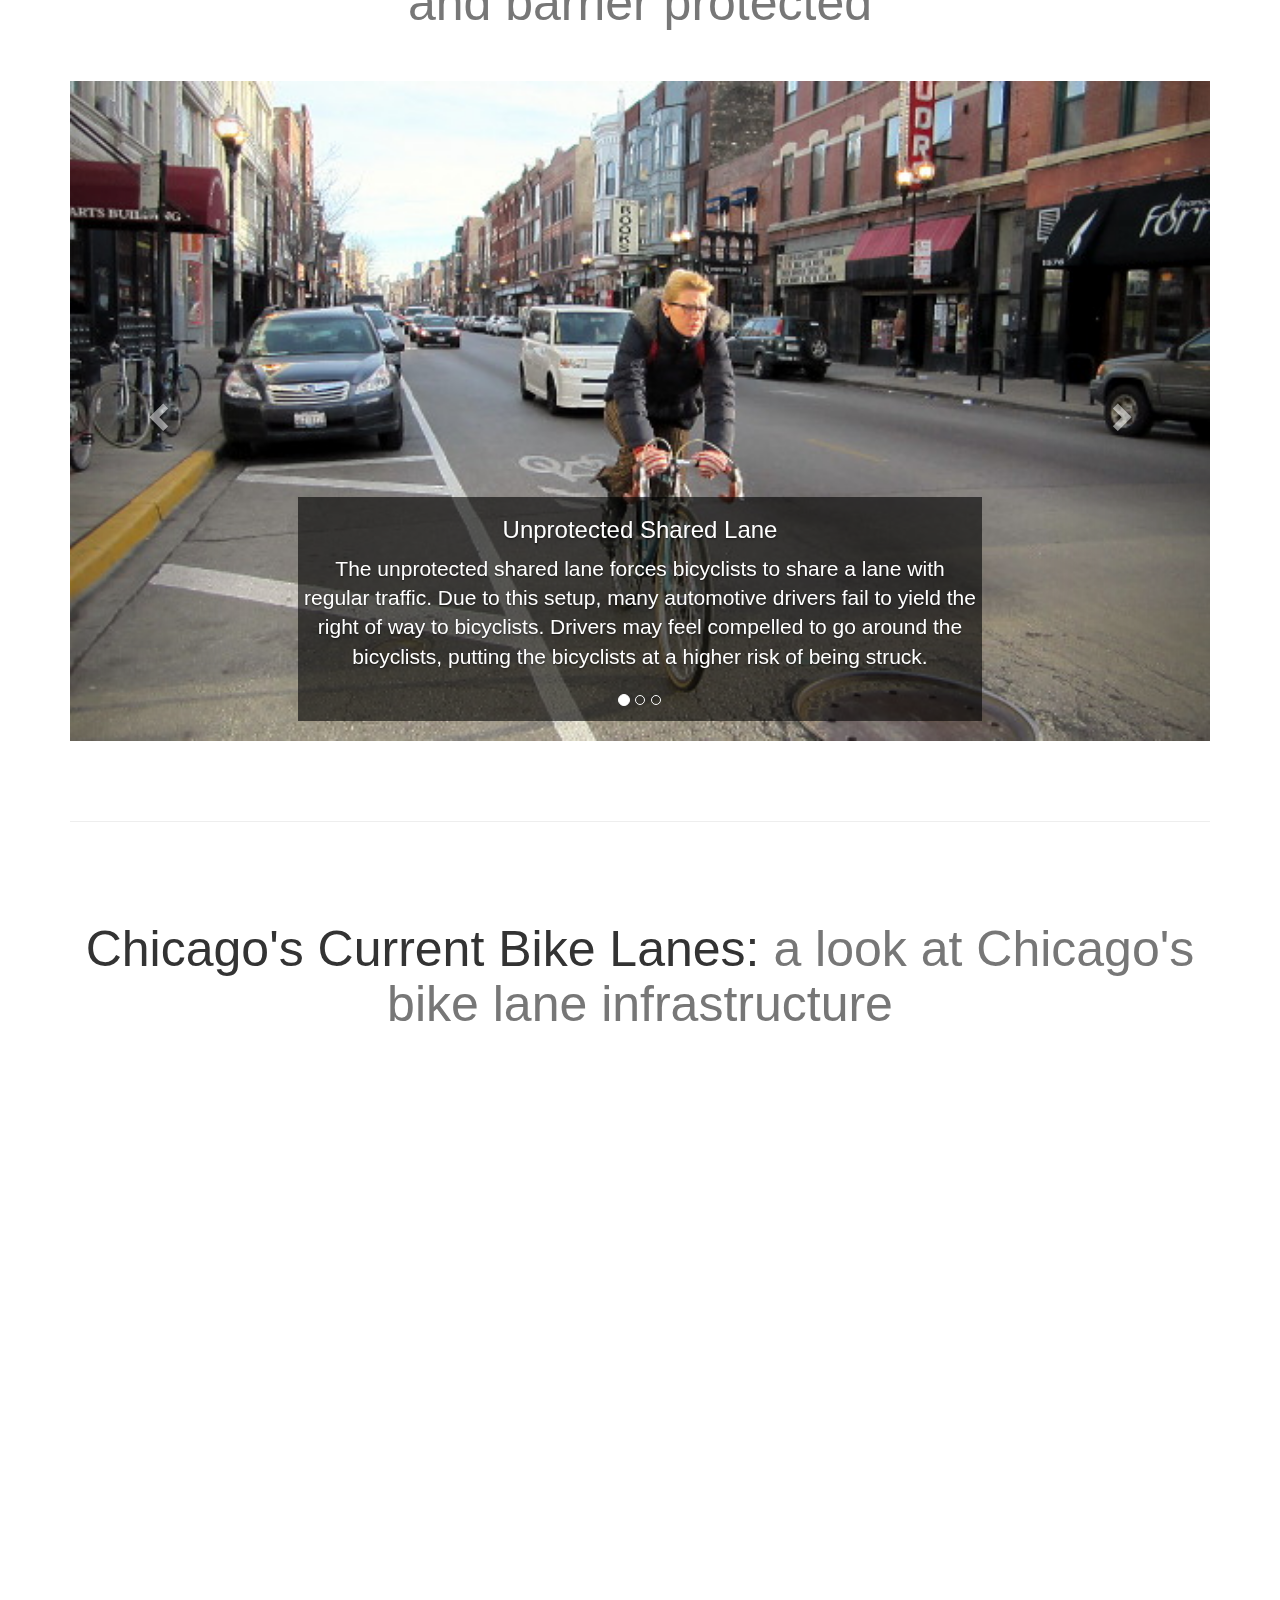
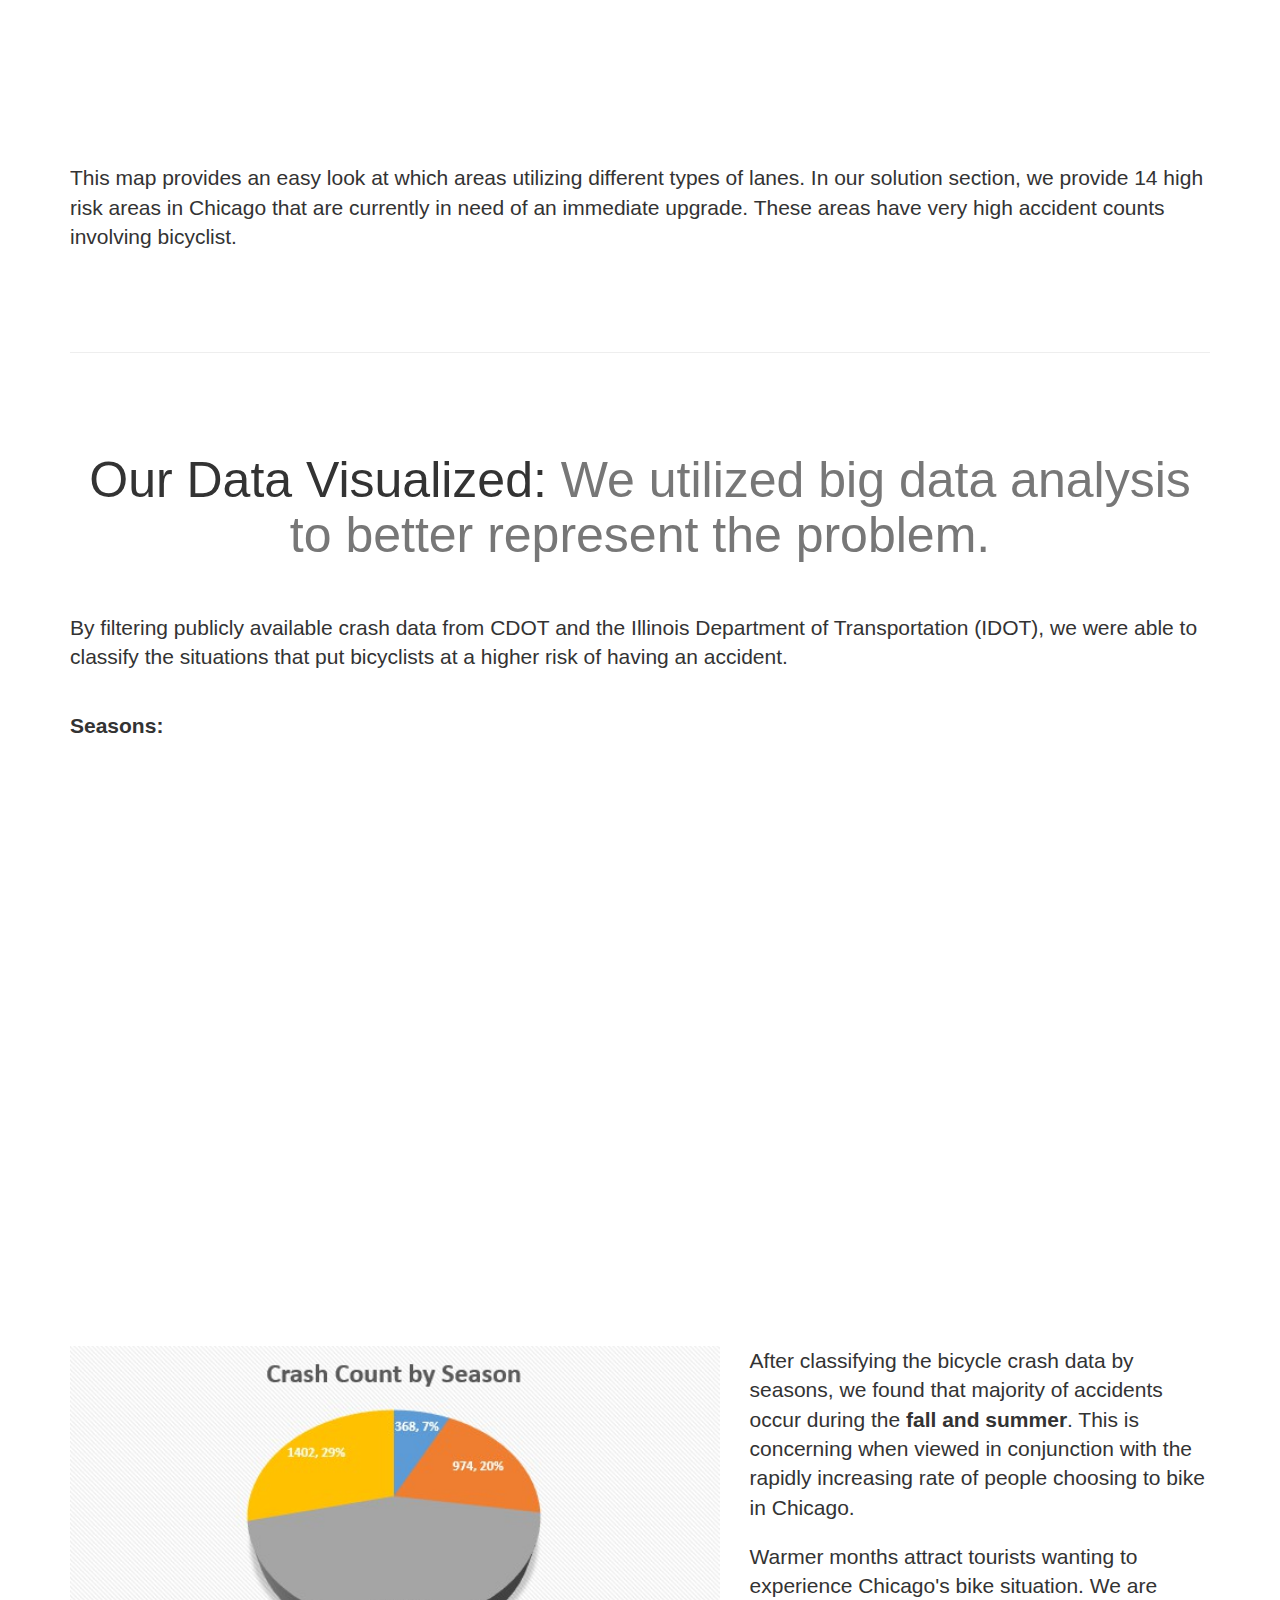
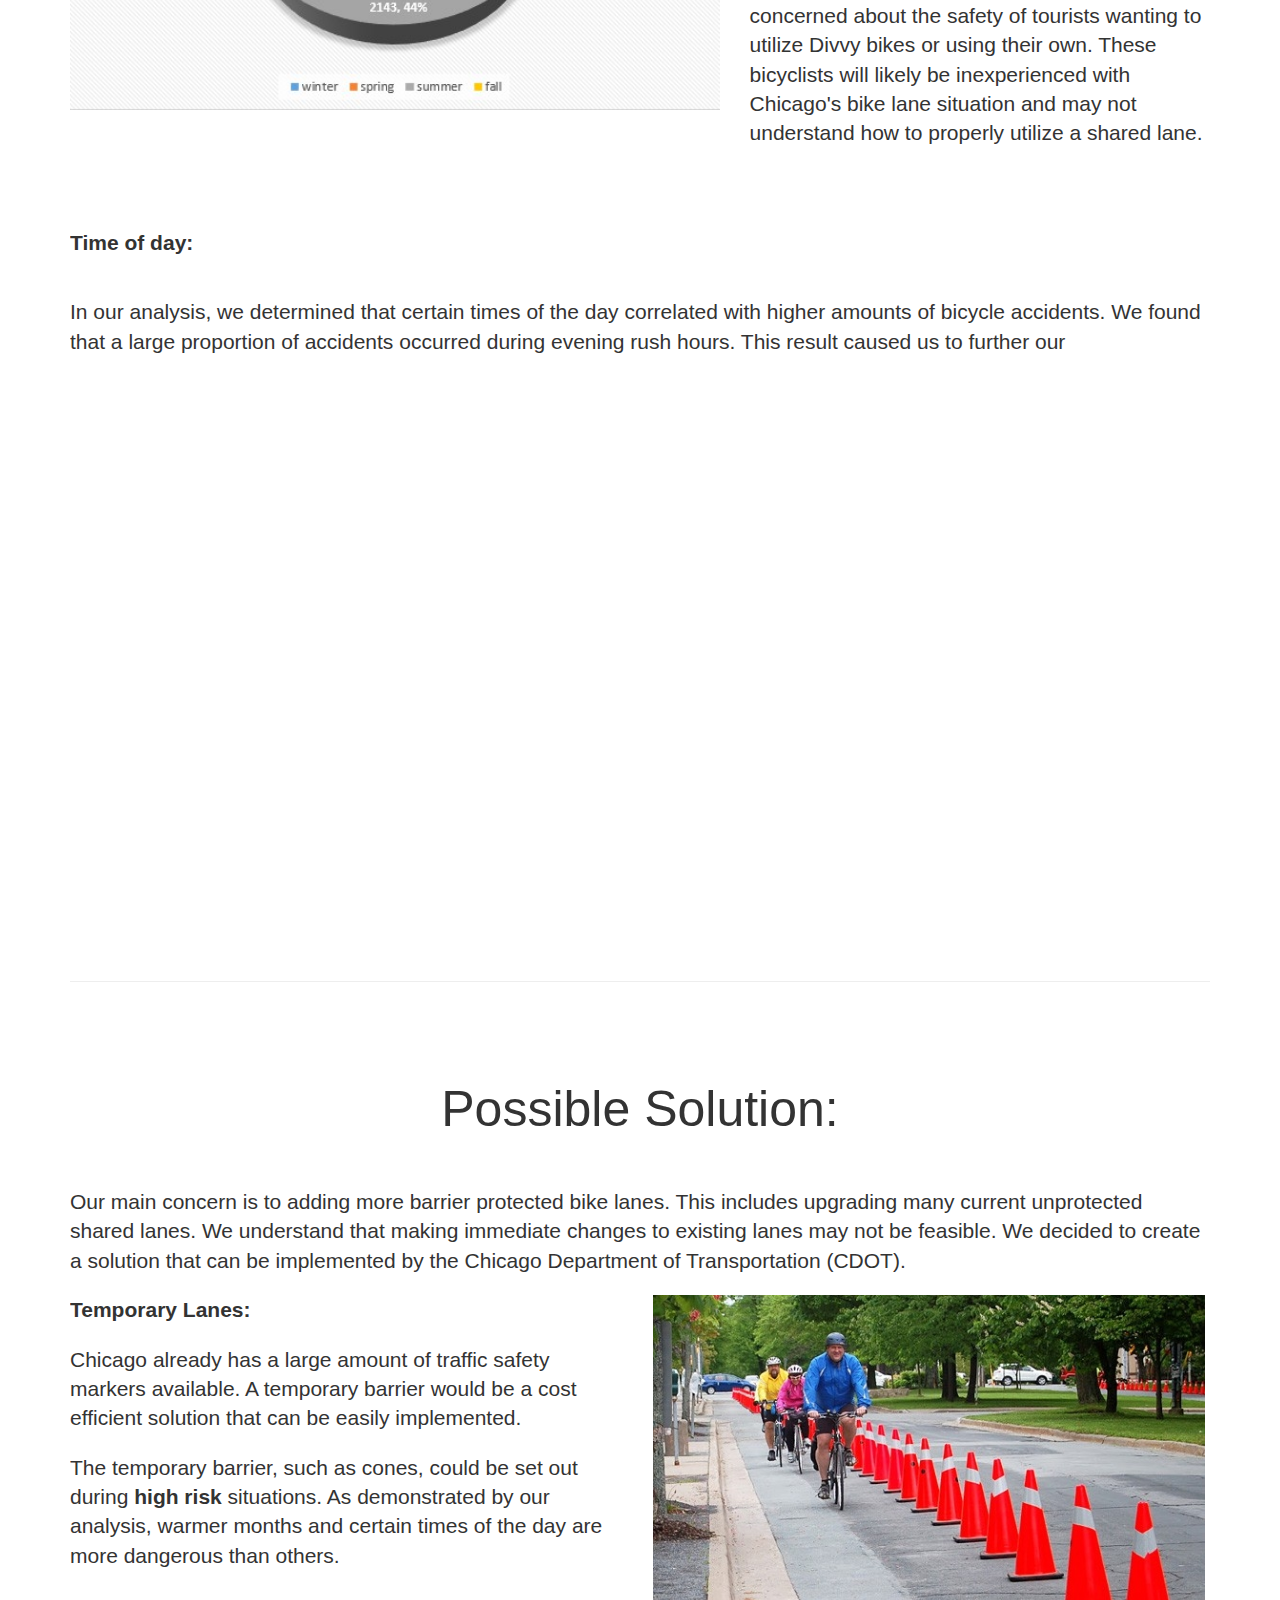
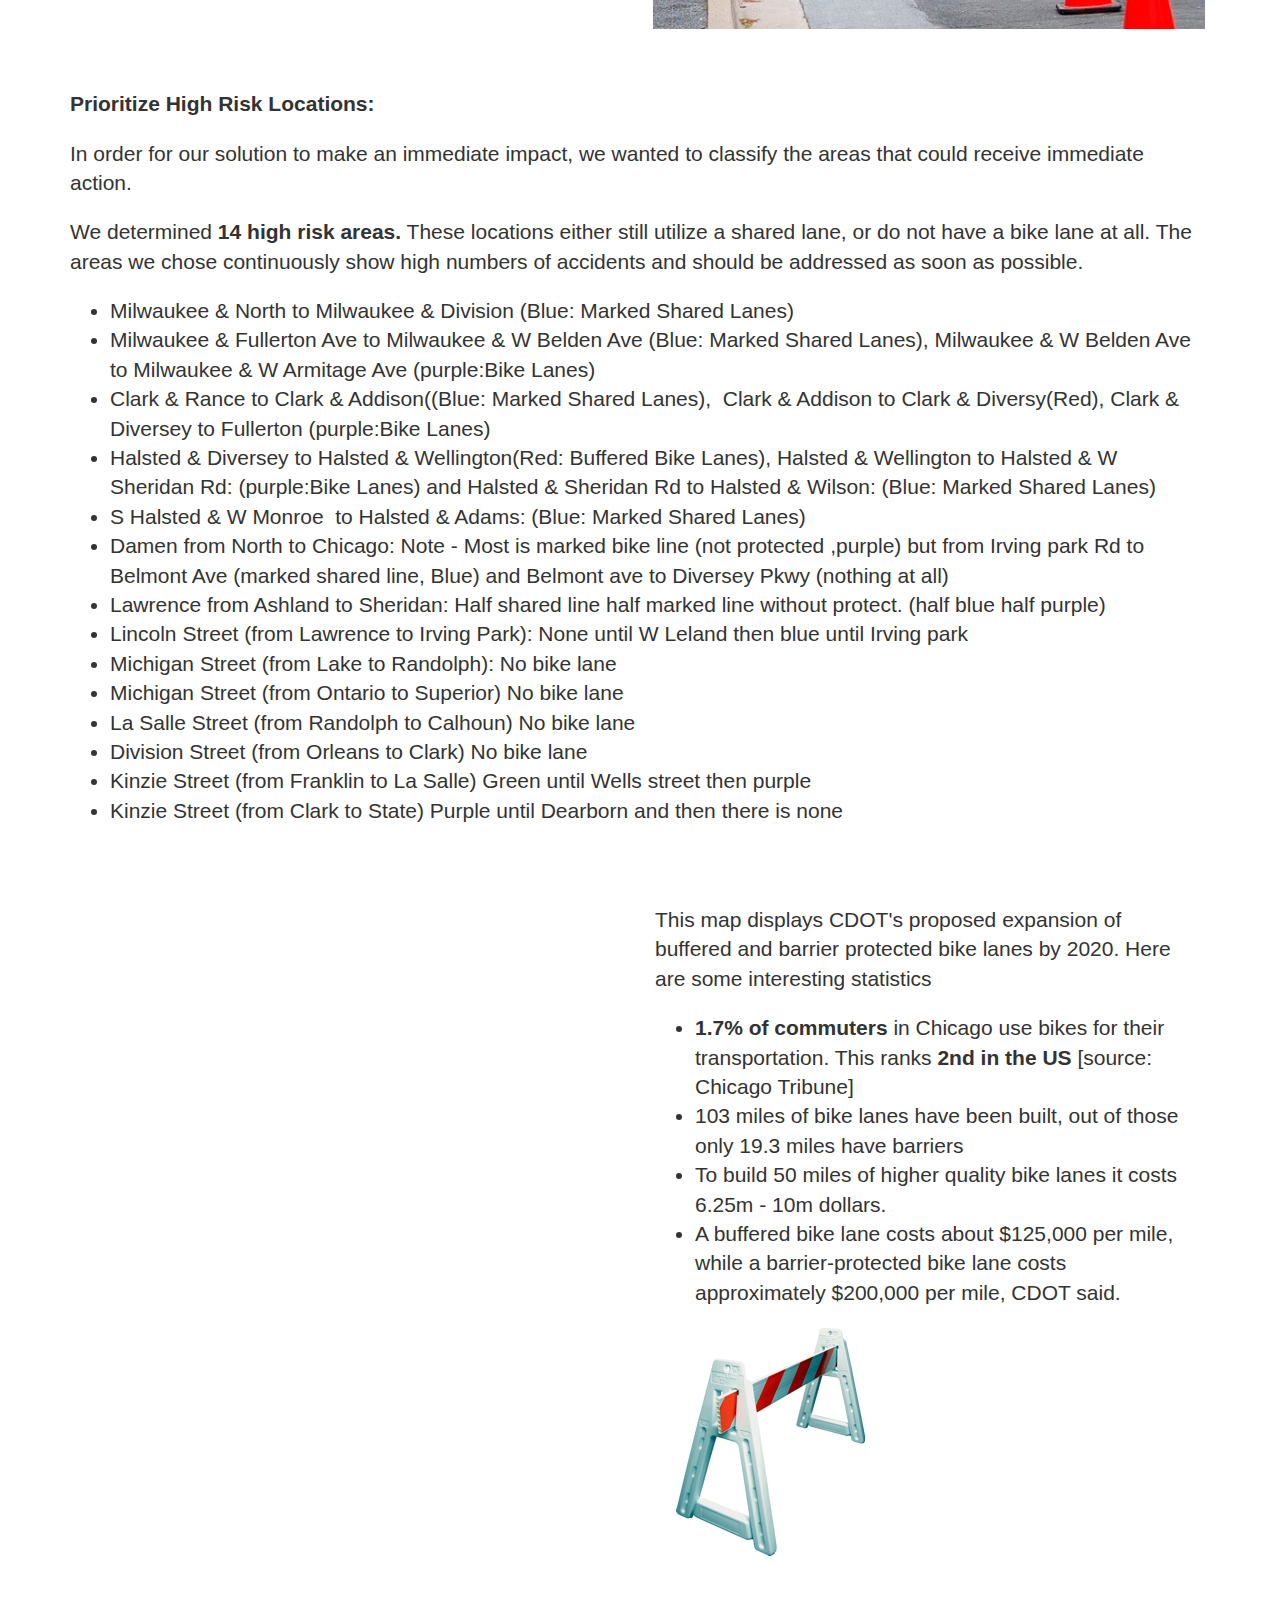
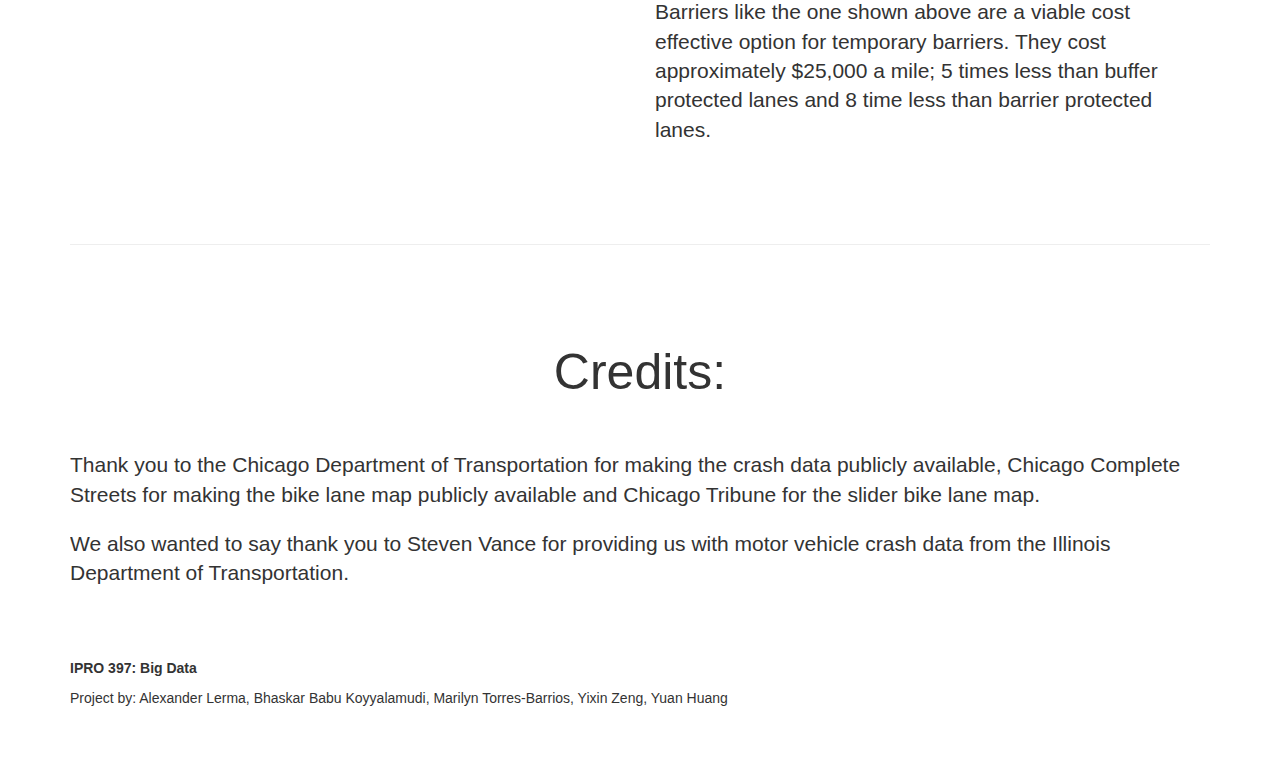
==== commit ab58ab77: "site" ====
--- a/index.html
+++ b/index.html
@@ -376,7 +376,7 @@
 
                     </ul>
                 </p>
-                <img class="img-responsive center-block" src="website/images/536.jpg" height="50%">
+                <img class="img-responsive center" src="website/images/536.jpg" height="50%">
                 <p class="lead need-space">
                     Barriers like the one shown above are a viable cost effective option for temporary barriers.
                     They cost approximately $25,000 a mile; 5 times less than buffer protected lanes and 8 time less
--- a/website/css/one-page-wonder.css
+++ b/website/css/one-page-wonder.css
@@ -128,6 +128,11 @@
     margin-left: 40px;
 }
 
+img .center {
+    display: block;
+    margin: 0 auto;
+}
+
 .featurette-heading {
     font-size: 50px;
     padding-bottom: 40px;
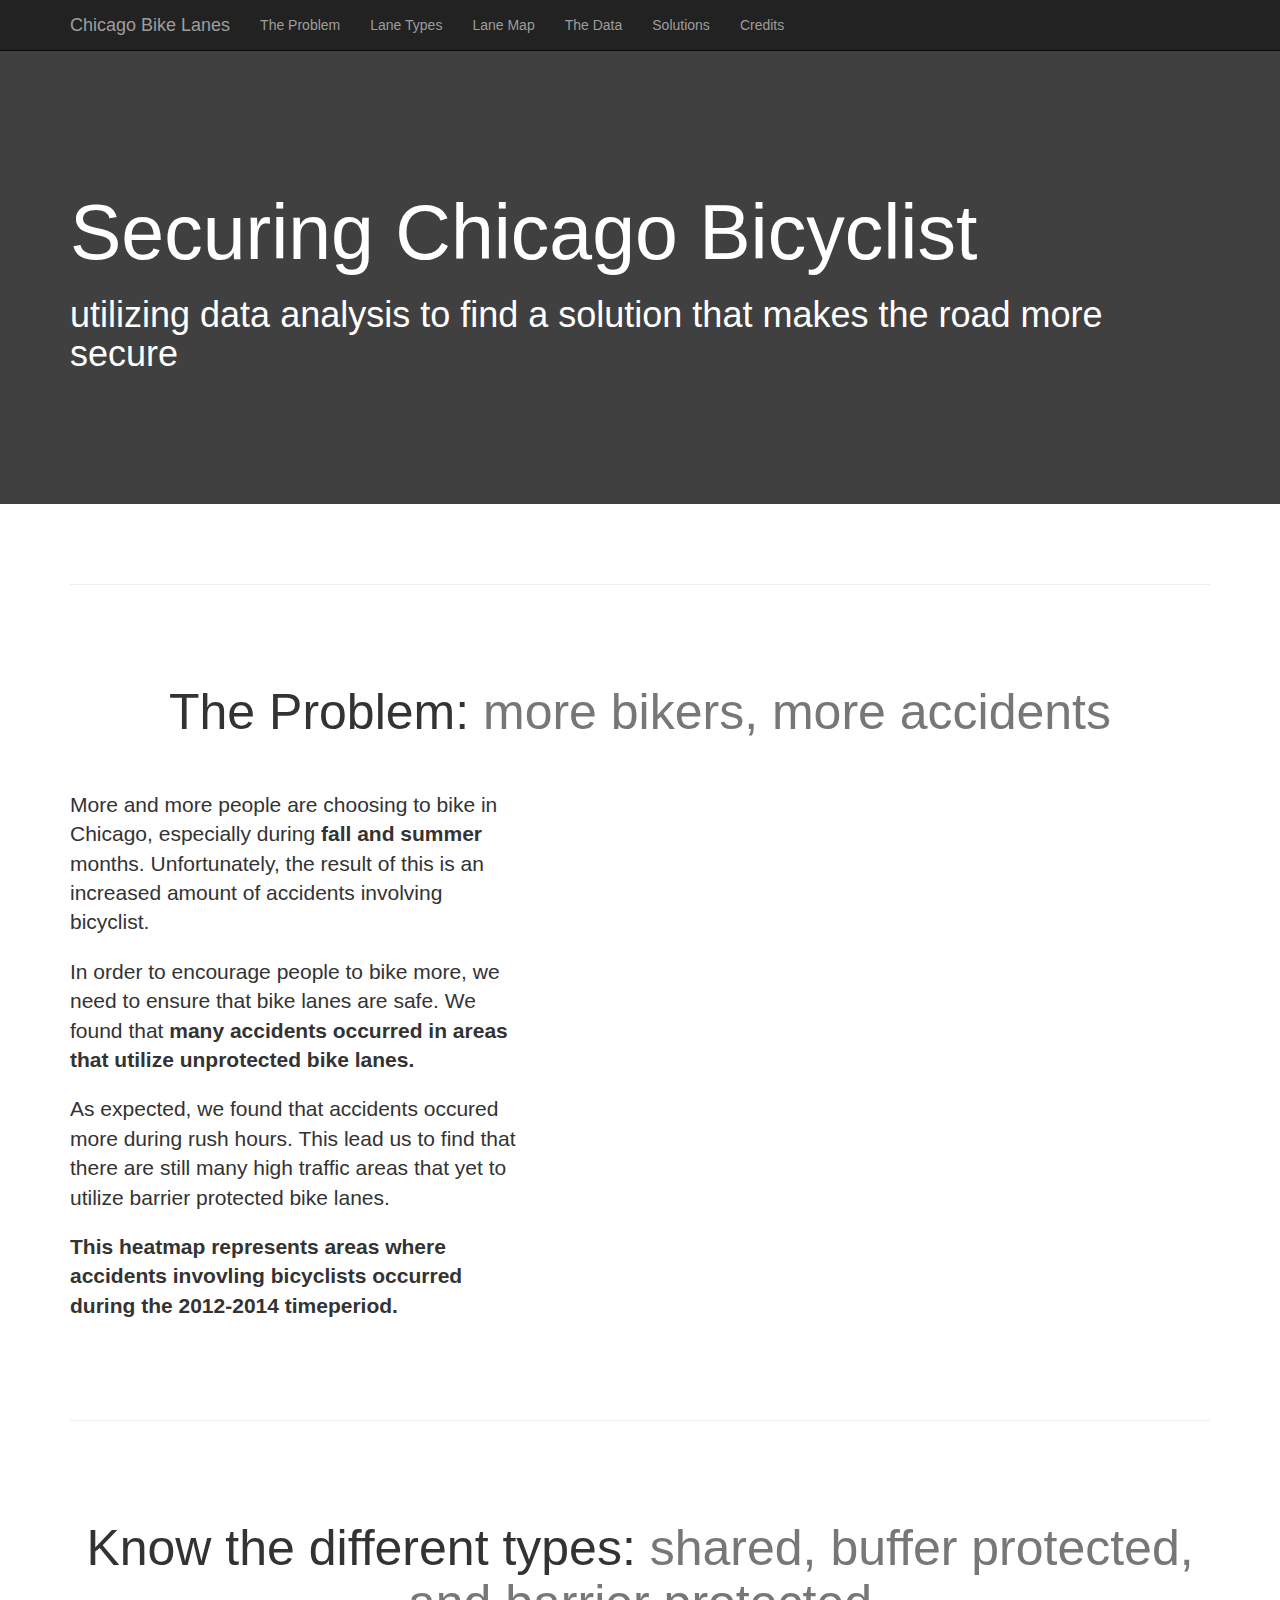
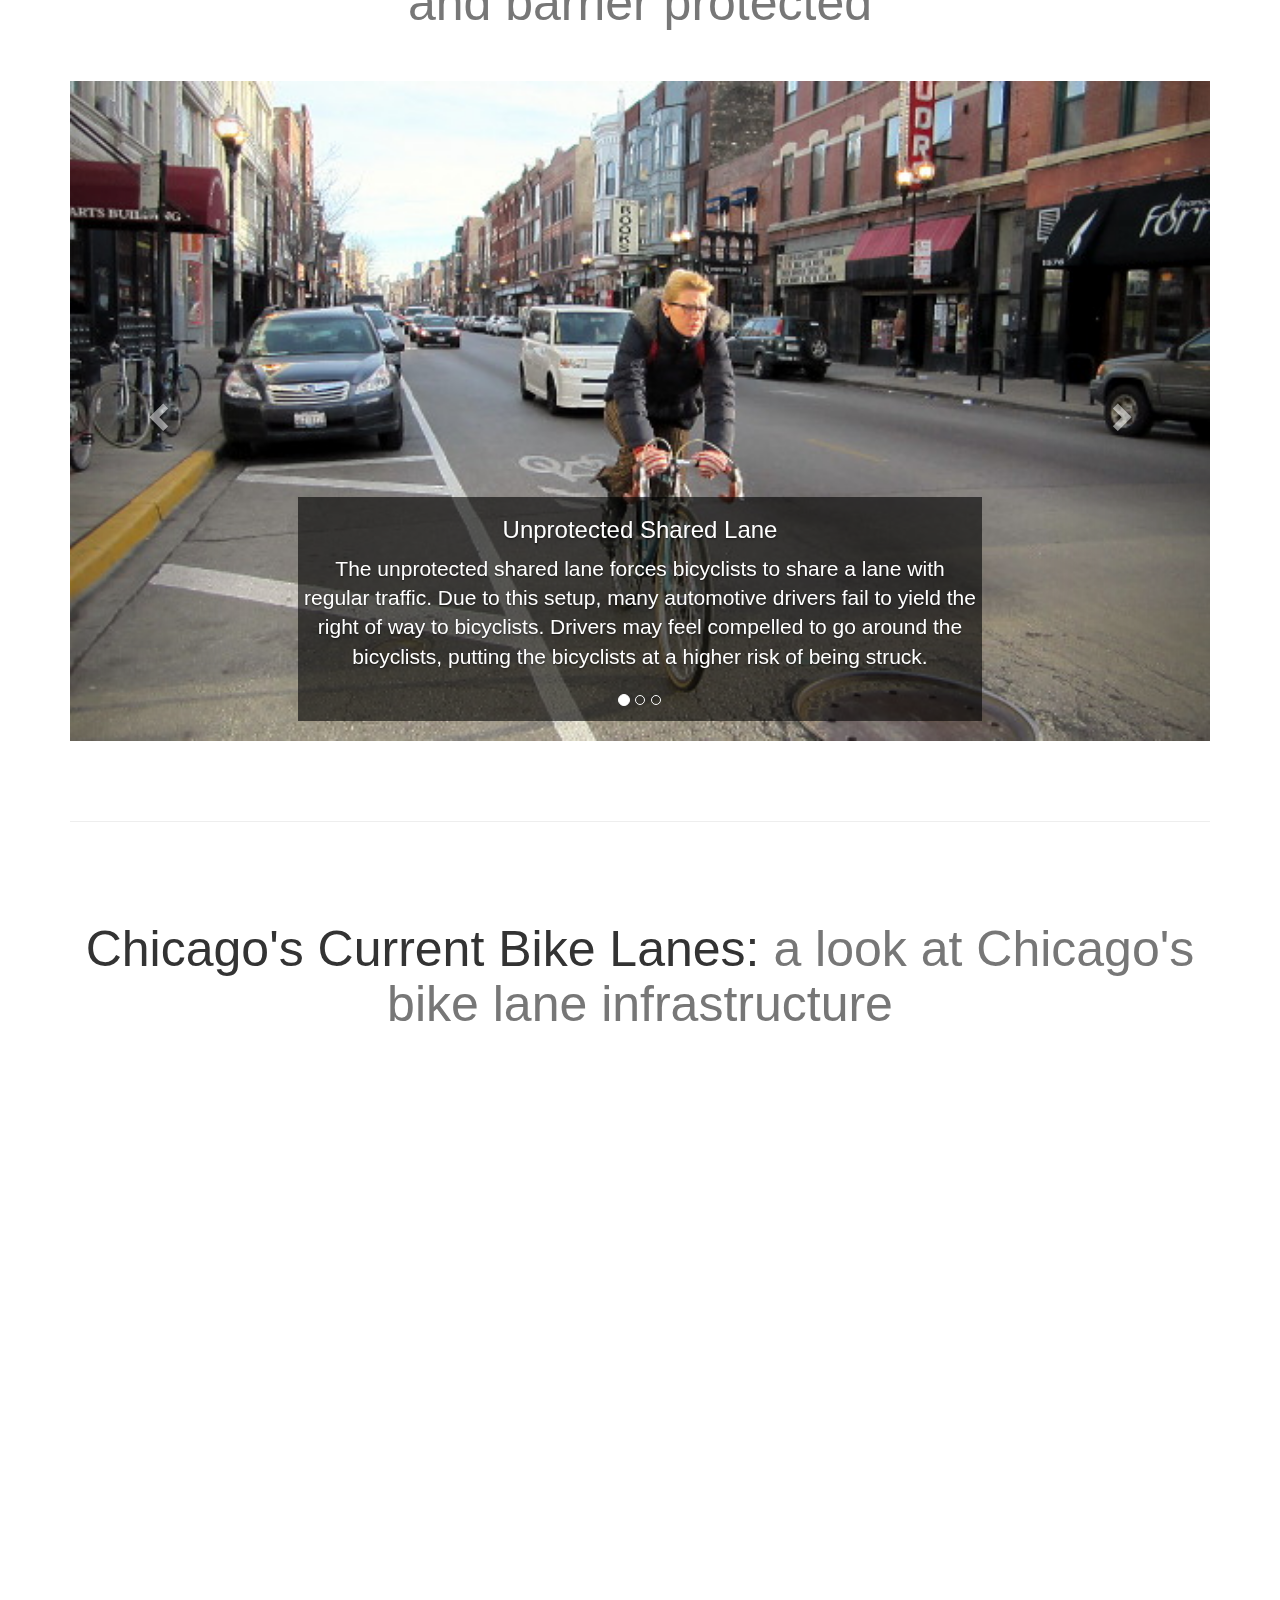
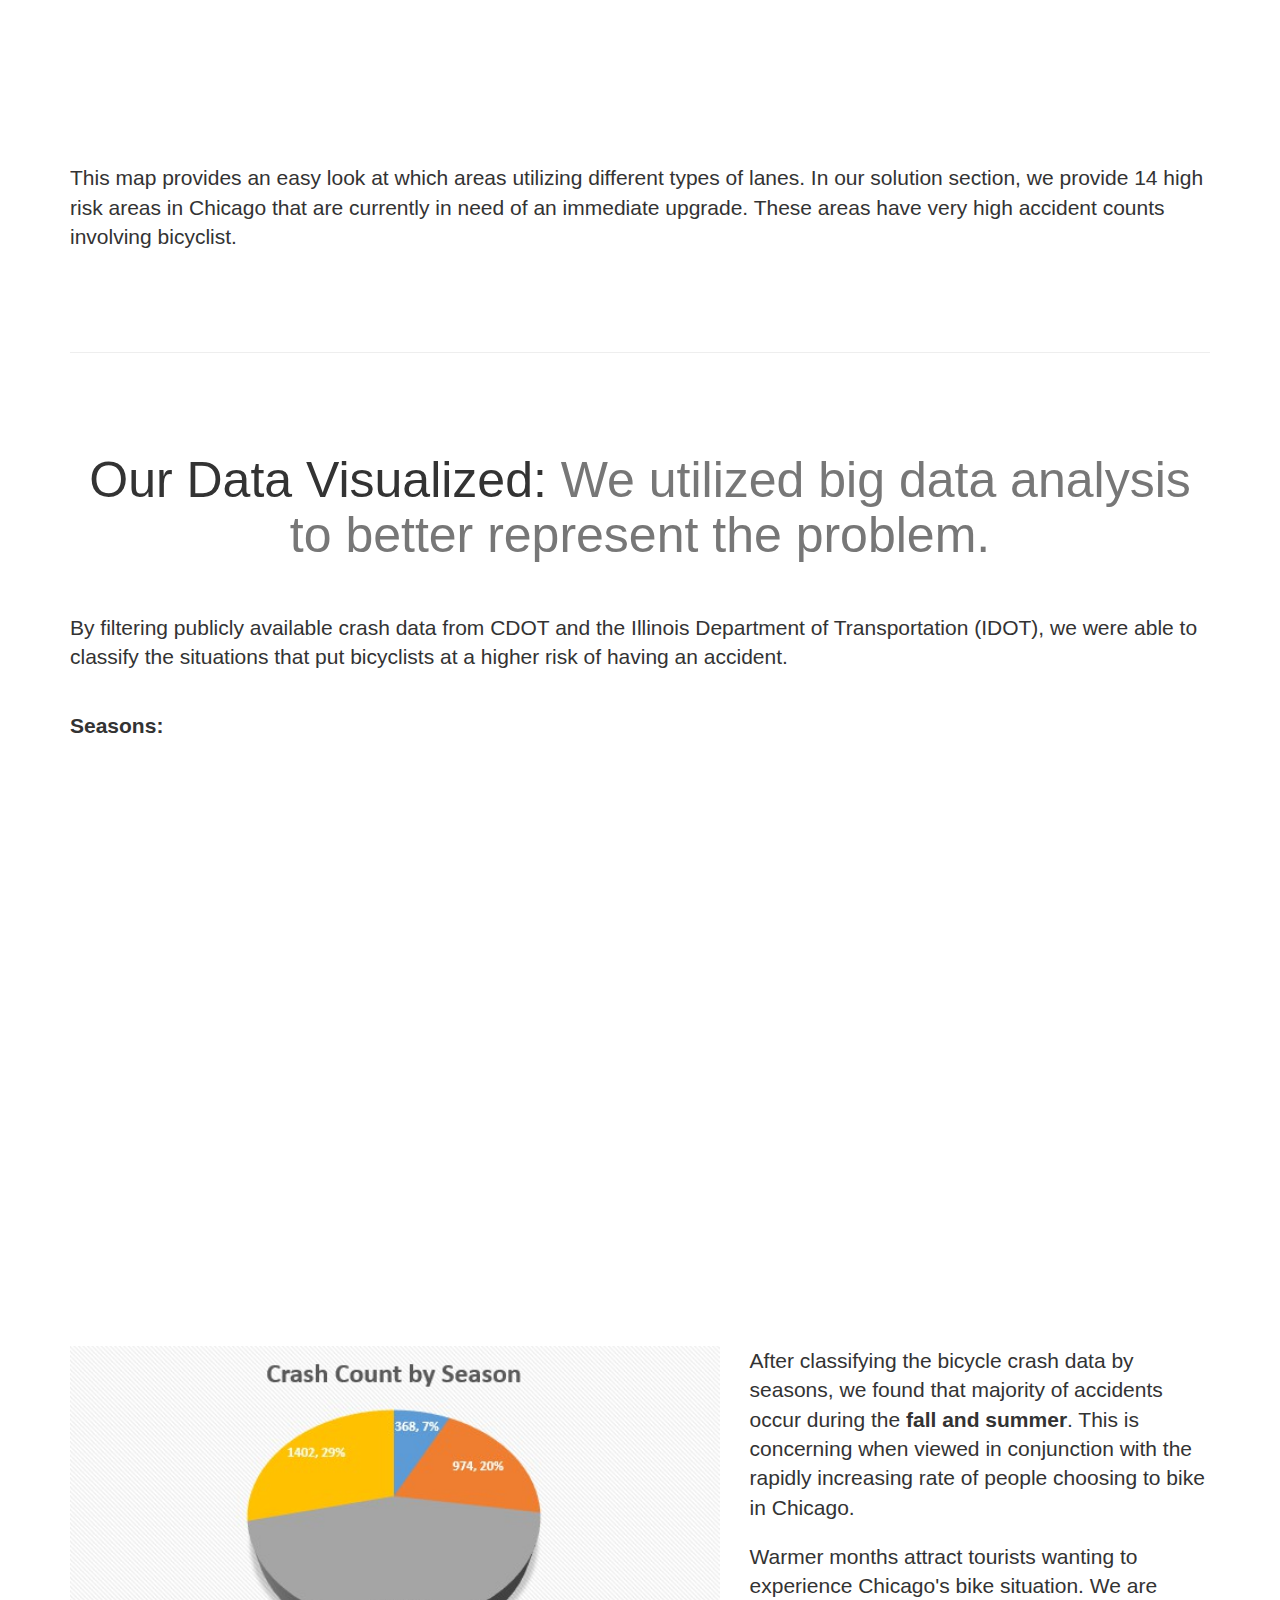
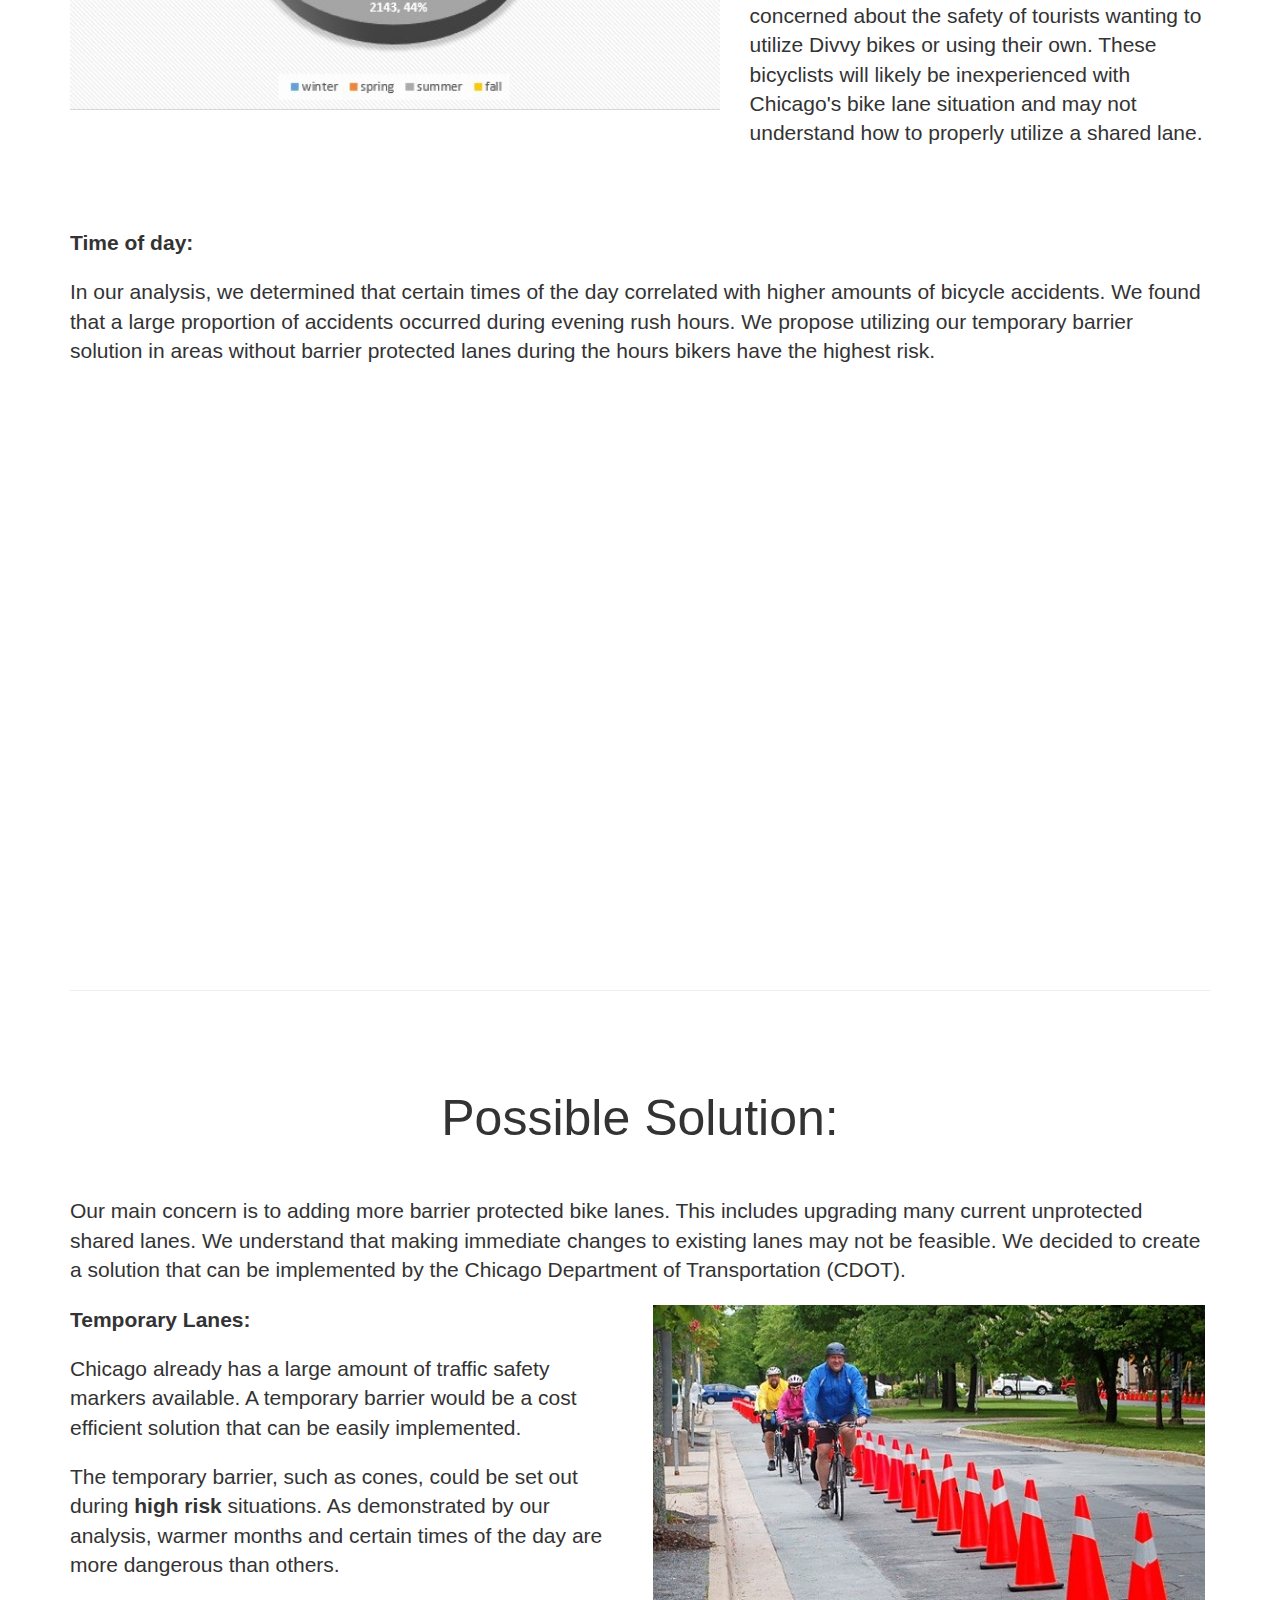
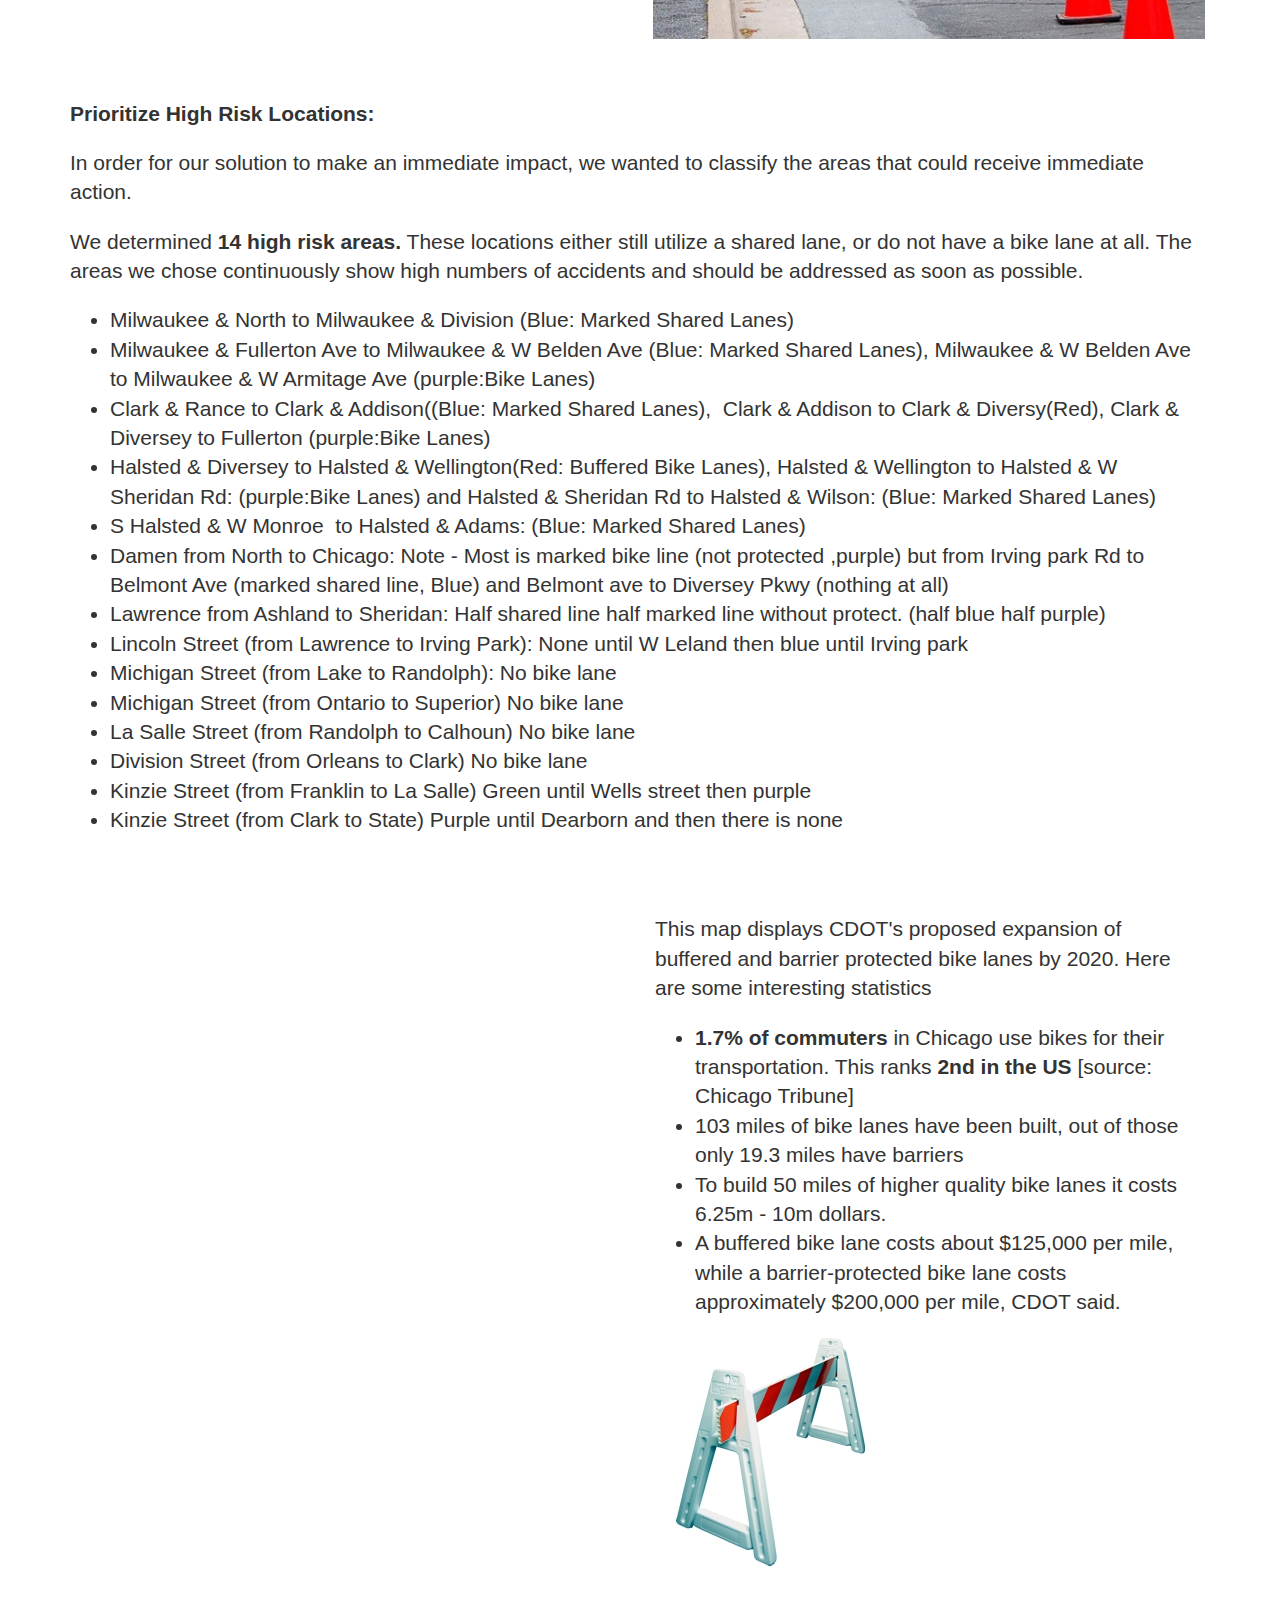
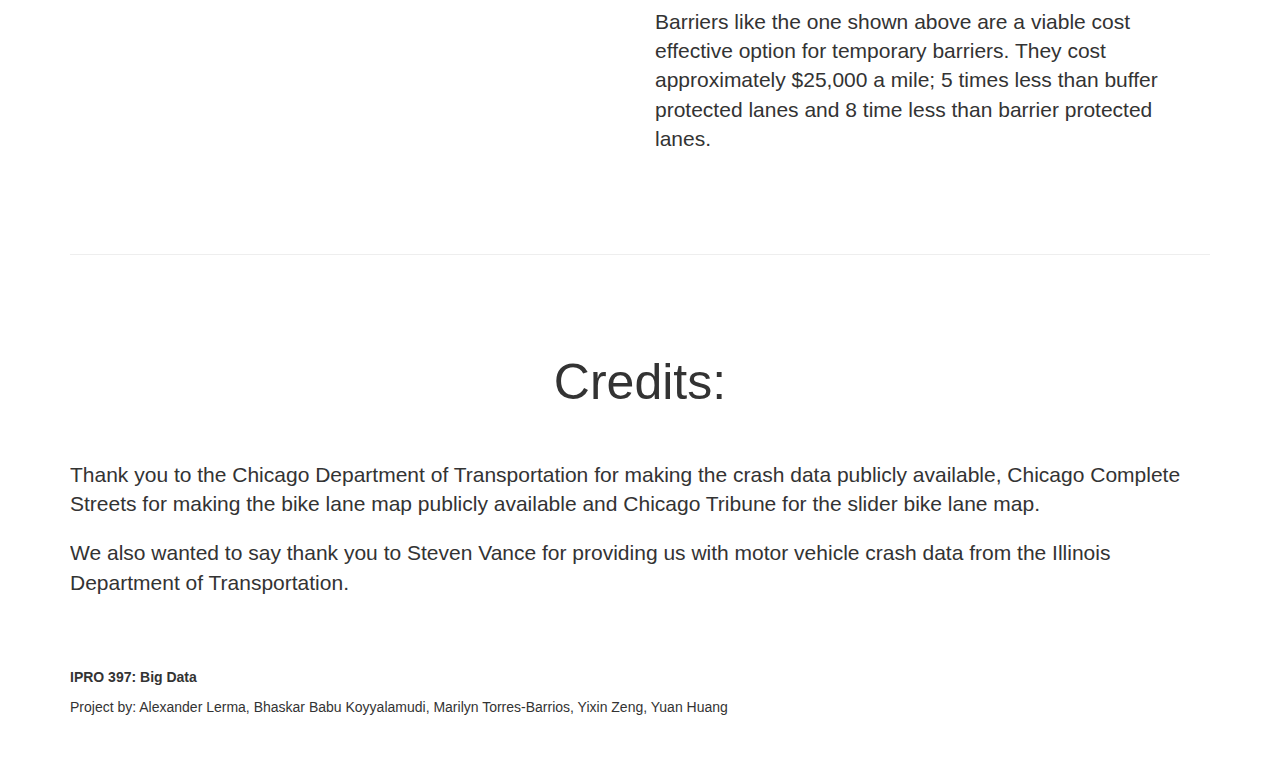
==== commit a16659ce: "site" ====
--- a/index.html
+++ b/index.html
@@ -266,11 +266,11 @@
         </h3>
 
         <div class="row featurette-row">
-            <div class="row">hello</div>
             <div class="col-lg-12">
                 <p class="lead"> In our analysis, we determined that certain times of the day
                 correlated with higher amounts of bicycle accidents. We found that a large proportion of accidents
-                    occurred during evening rush hours. This result caused us to further our
+                    occurred during evening rush hours. We propose utilizing our temporary barrier
+                    solution in areas without barrier protected lanes during the hours bikers have the highest risk.
                 </p>
             </div>
         </div>
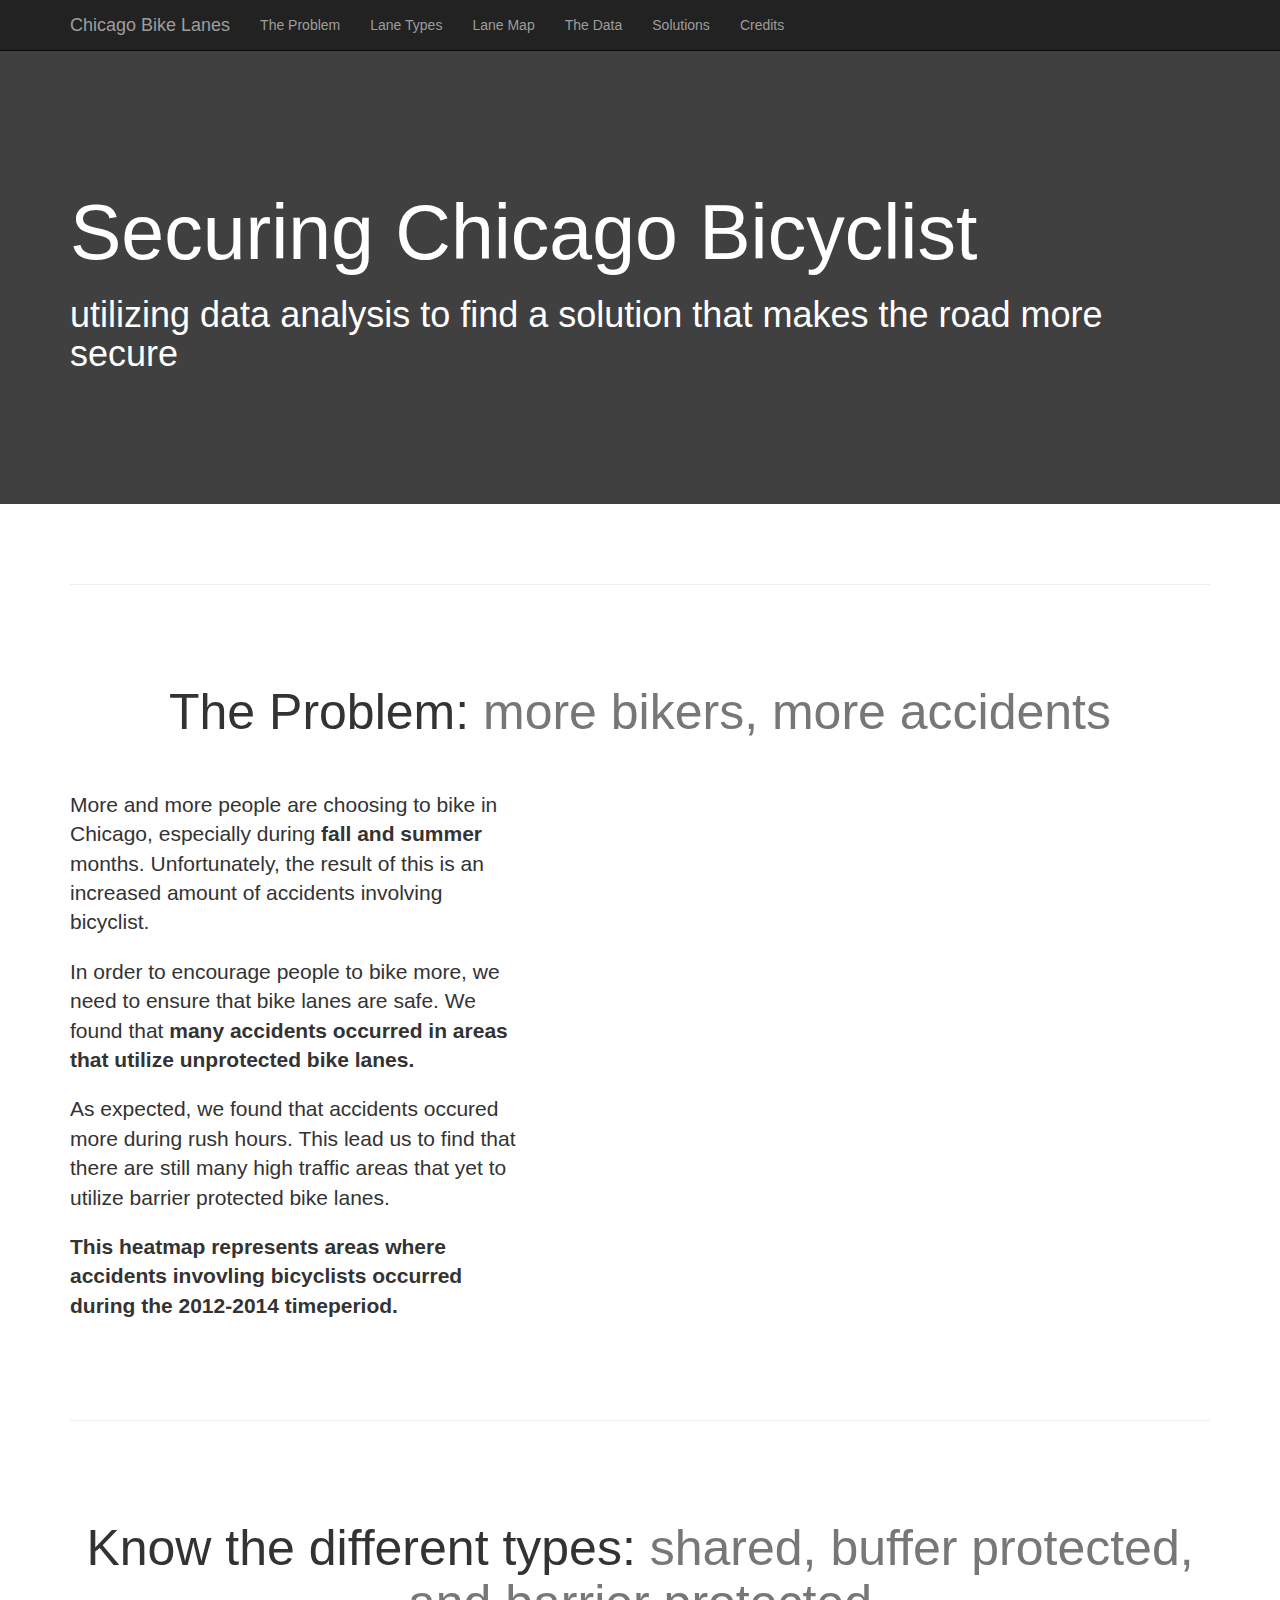
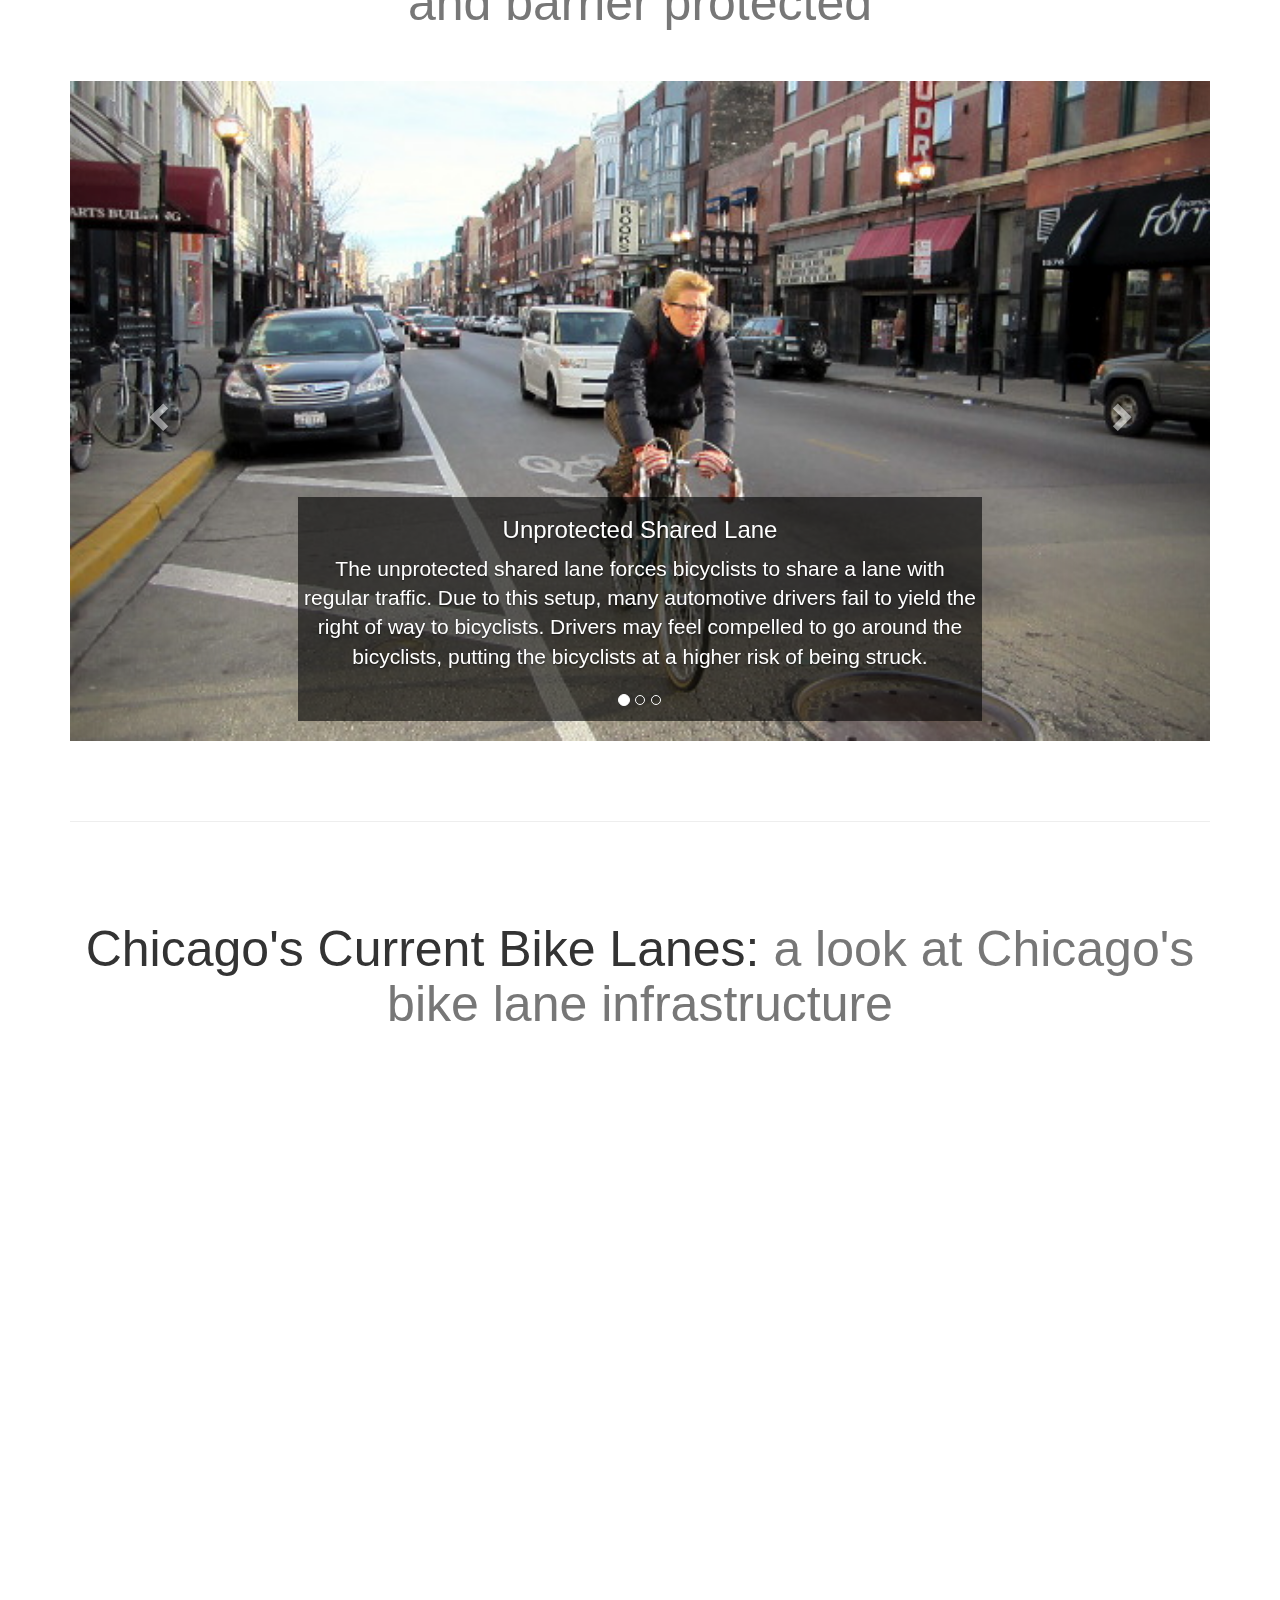
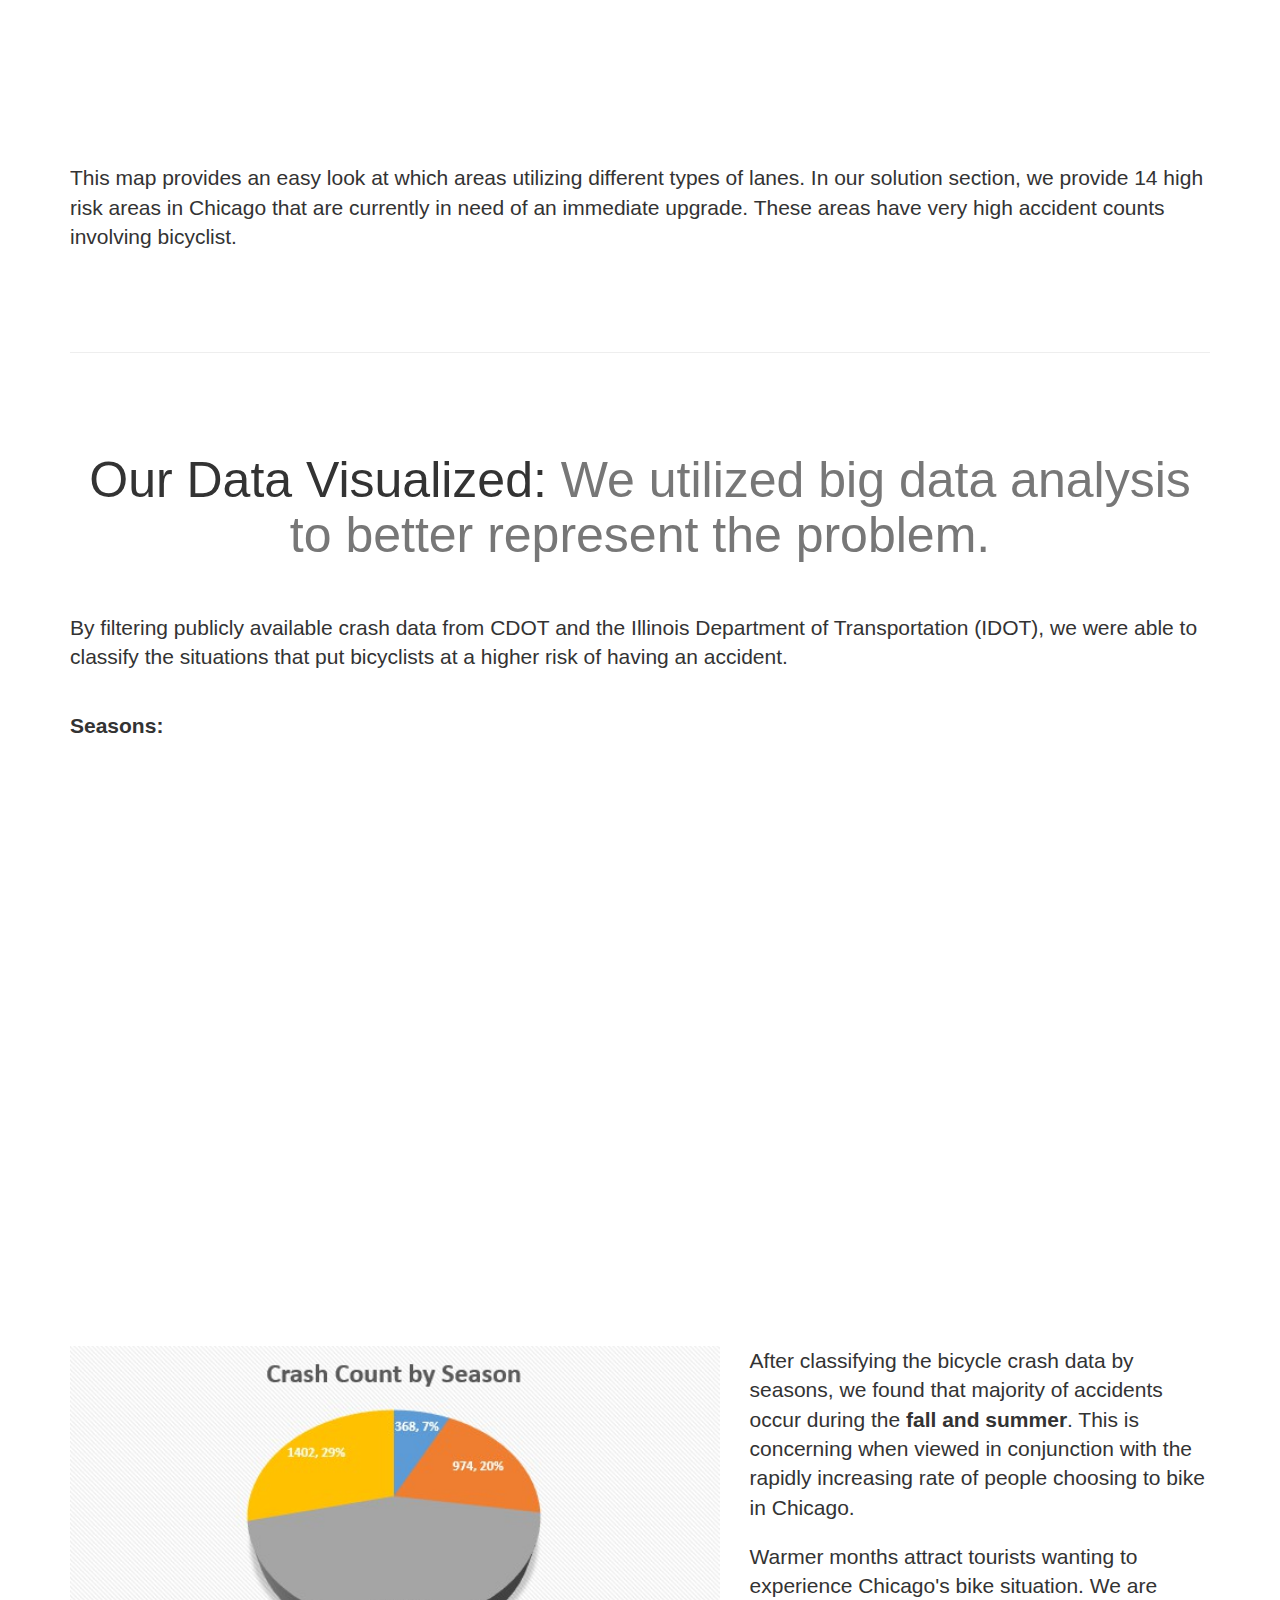
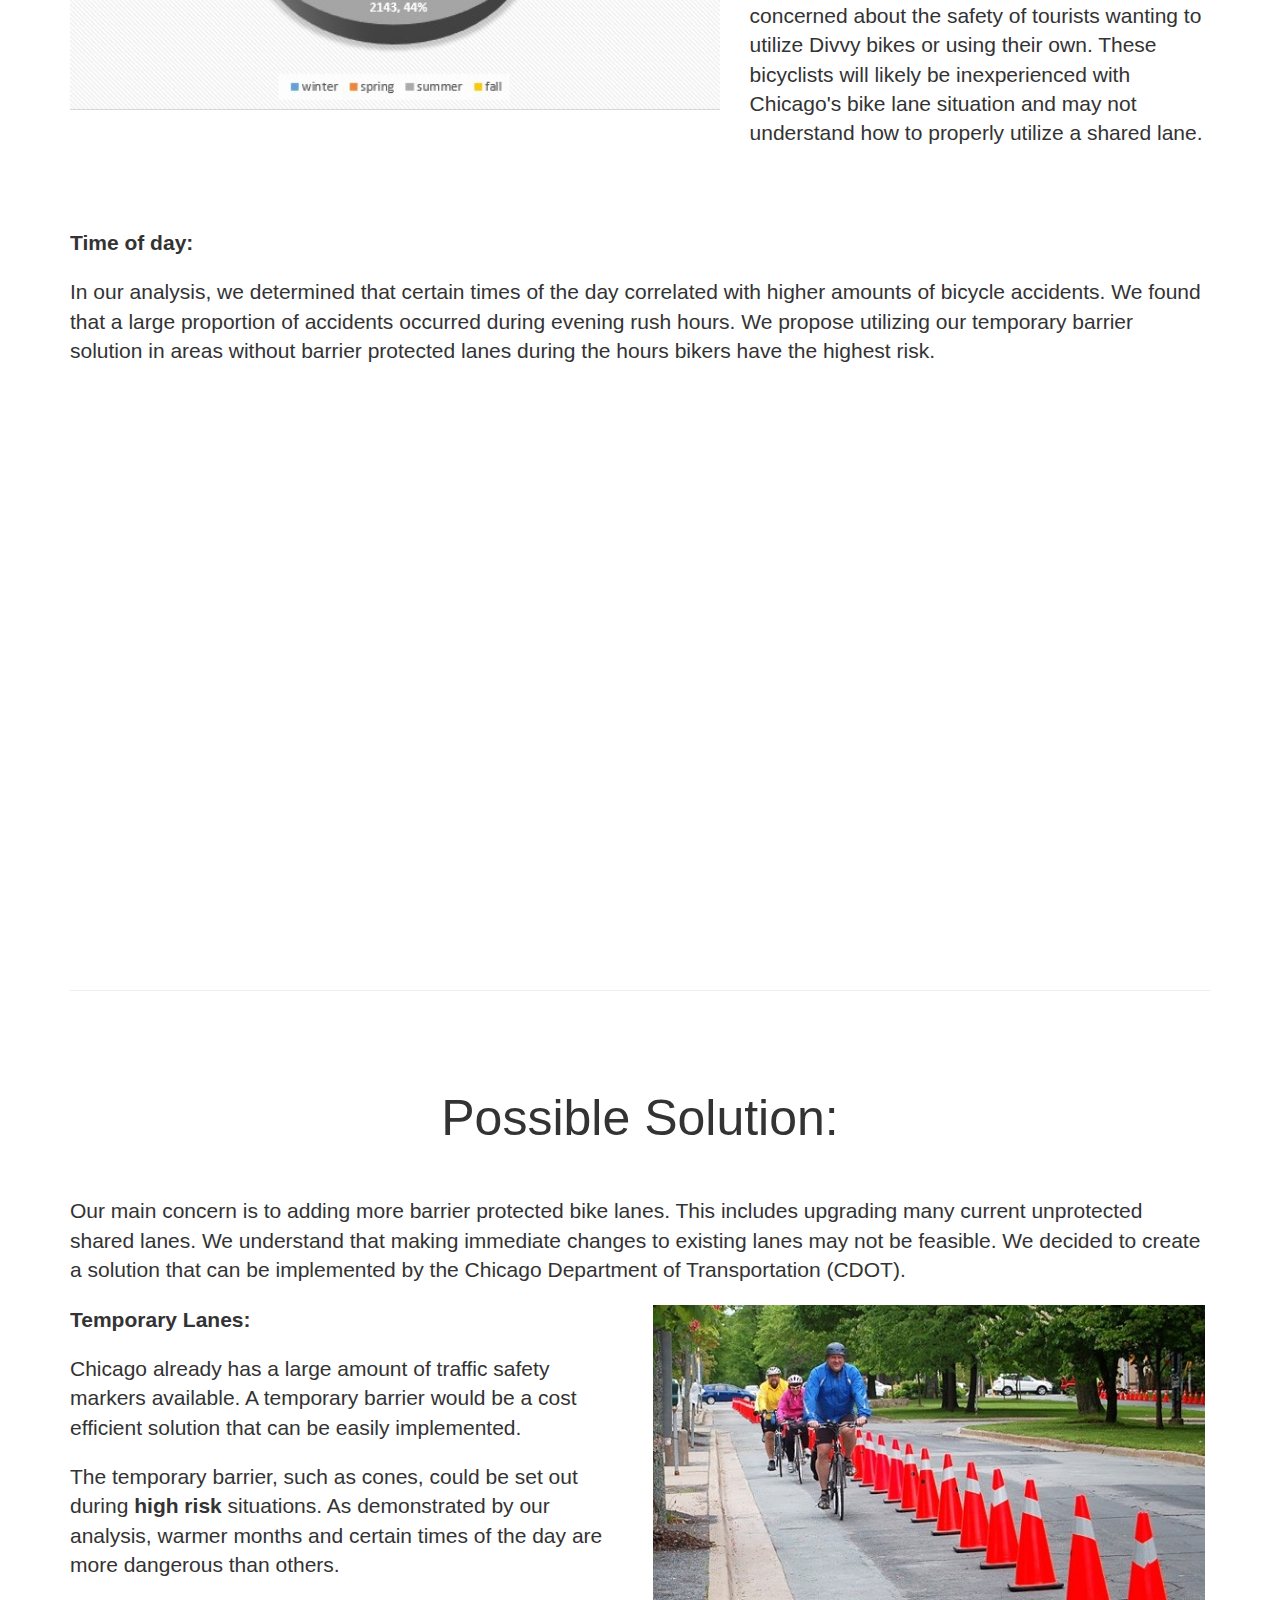
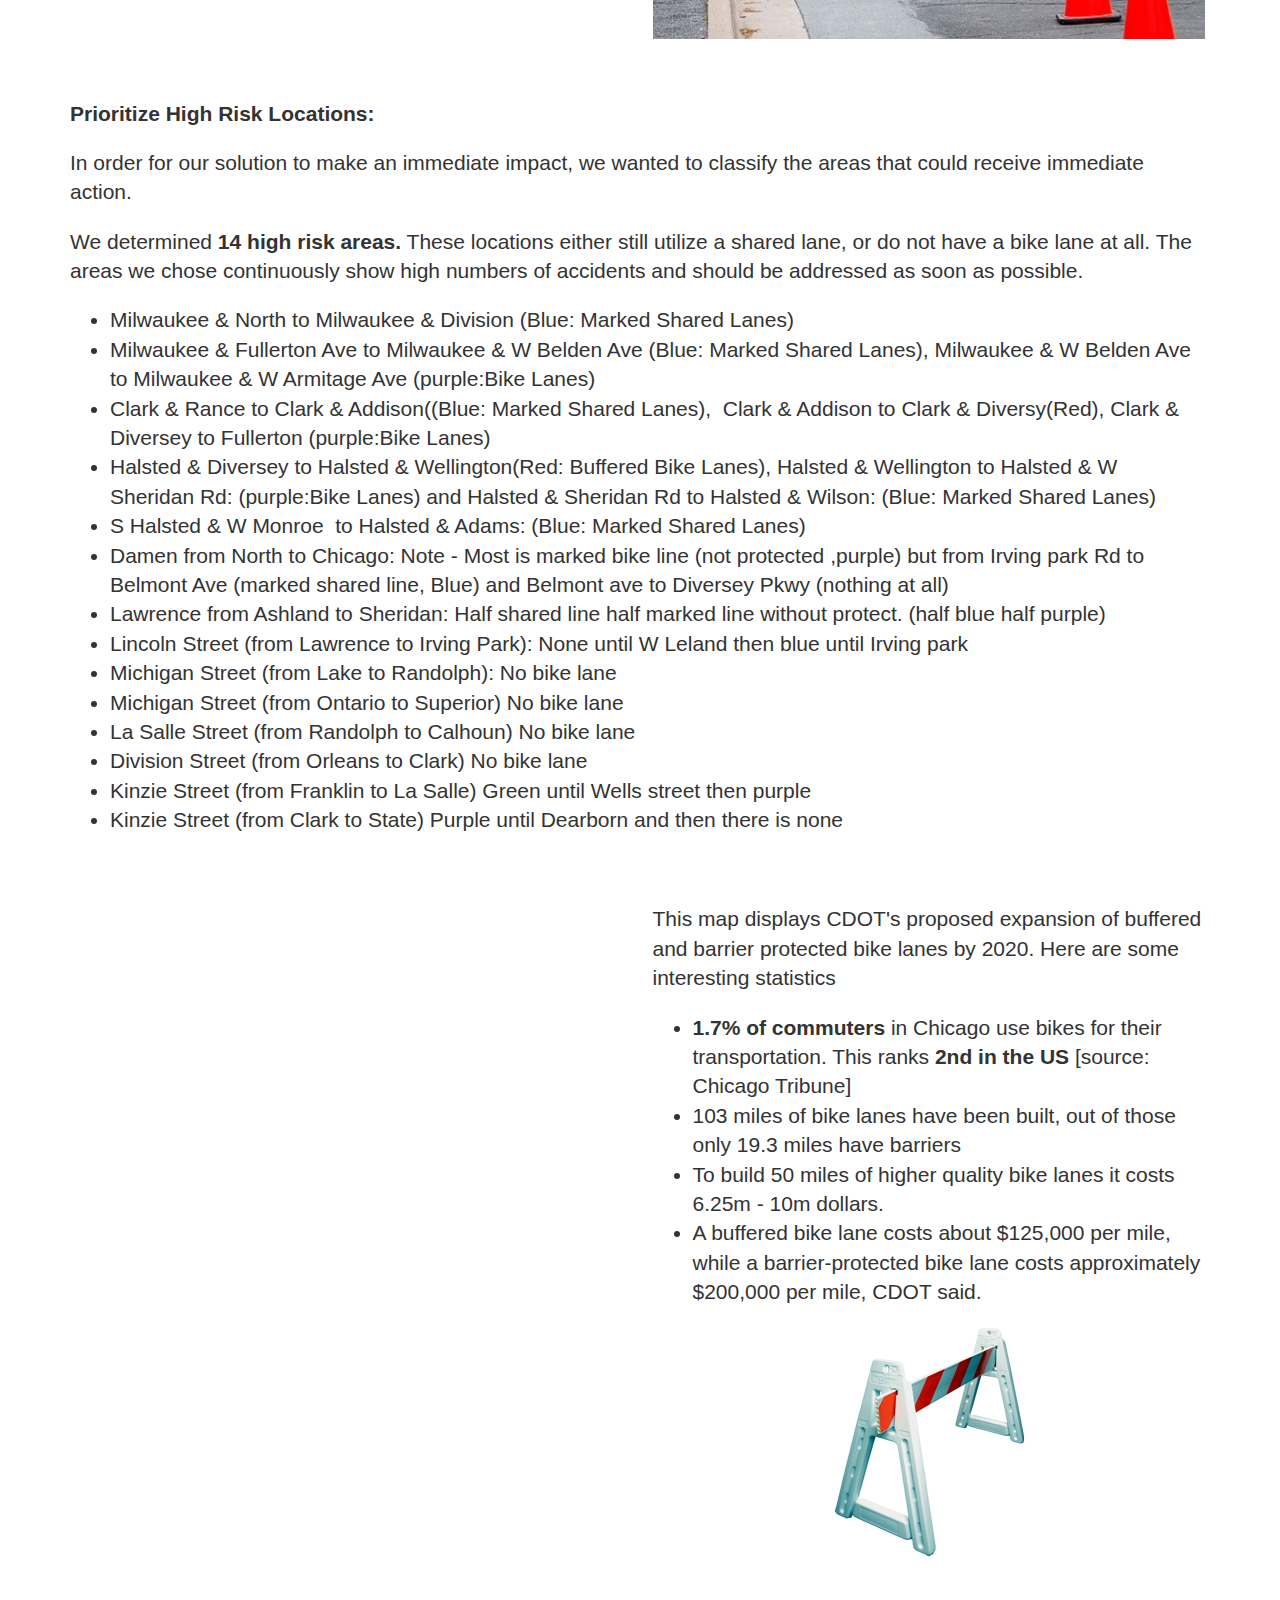
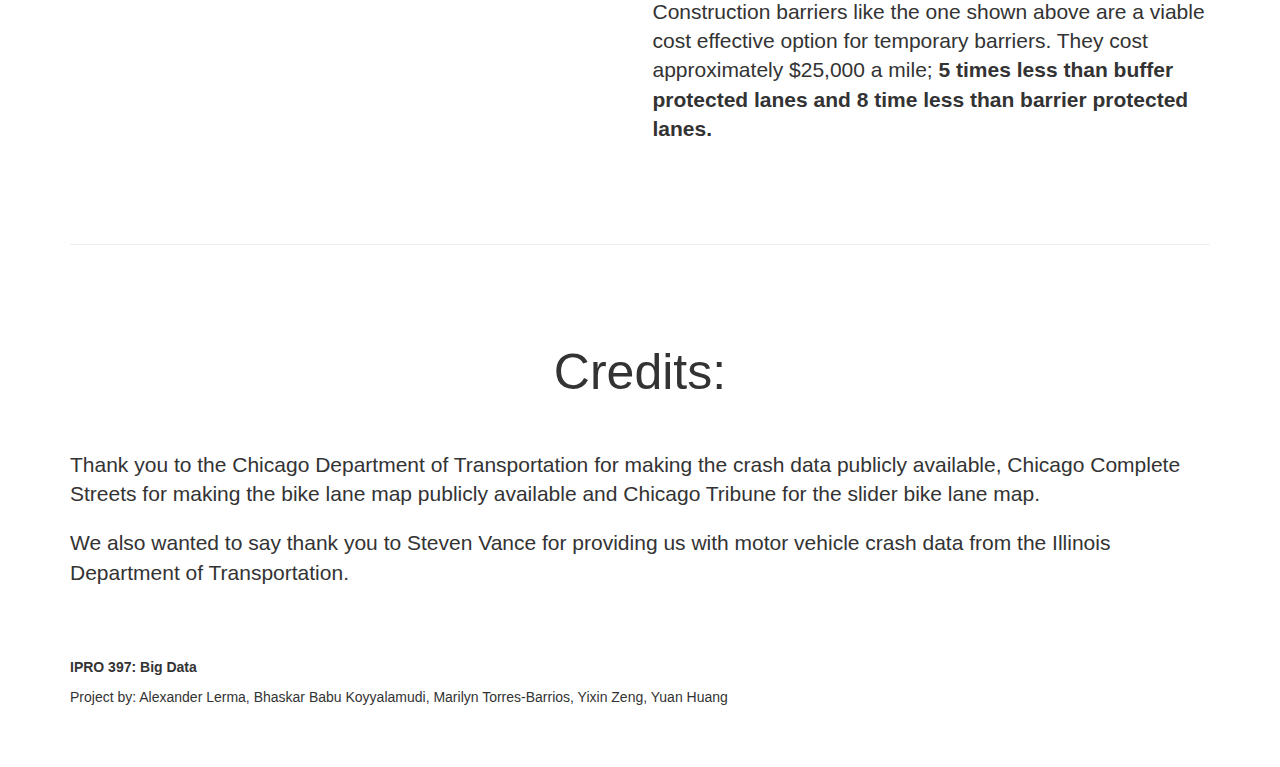
==== commit 4ce182ed: "site" ====
--- a/index.html
+++ b/index.html
@@ -359,10 +359,10 @@
                 </ul>
             </div>
         </div>
-
-        <p class="lead need-space">
+        <p class="need-space"></p>
+        <div class="row featurette-row">
             <div class="col-lg-6">
-                <iframe frameborder="0" class="juxtapose" width="100%" height="780"
+                <iframe frameborder="0" class="juxtapose" width="100%" height="850"
                 src="https://cdn.knightlab.com/libs/juxtapose/latest/embed/index.html?uid=9061a826-0cc8-11e6-a524-0e7075bba956"></iframe>
             </div>
             <div class="col-lg-6">
@@ -376,14 +376,14 @@
 
                     </ul>
                 </p>
-                <img class="img-responsive center" src="website/images/536.jpg" height="50%">
+                <img class="img-responsive center" src="website/images/536.jpg">
                 <p class="lead need-space">
-                    Barriers like the one shown above are a viable cost effective option for temporary barriers.
-                    They cost approximately $25,000 a mile; 5 times less than buffer protected lanes and 8 time less
-                    than barrier protected lanes.
-                </p>
-            </div>
-        </p>
+                    Construction barriers like the one shown above are a viable cost effective option for temporary
+                    barriers. They cost approximately $25,000 a mile; <b>5 times less than buffer protected lanes and 8
+                    time less than barrier protected lanes.</b>
+                </p>
+            </div>
+        </div>
 
 
     </div>
--- a/website/css/one-page-wonder.css
+++ b/website/css/one-page-wonder.css
@@ -128,7 +128,7 @@
     margin-left: 40px;
 }
 
-img .center {
+.center {
     display: block;
     margin: 0 auto;
 }
